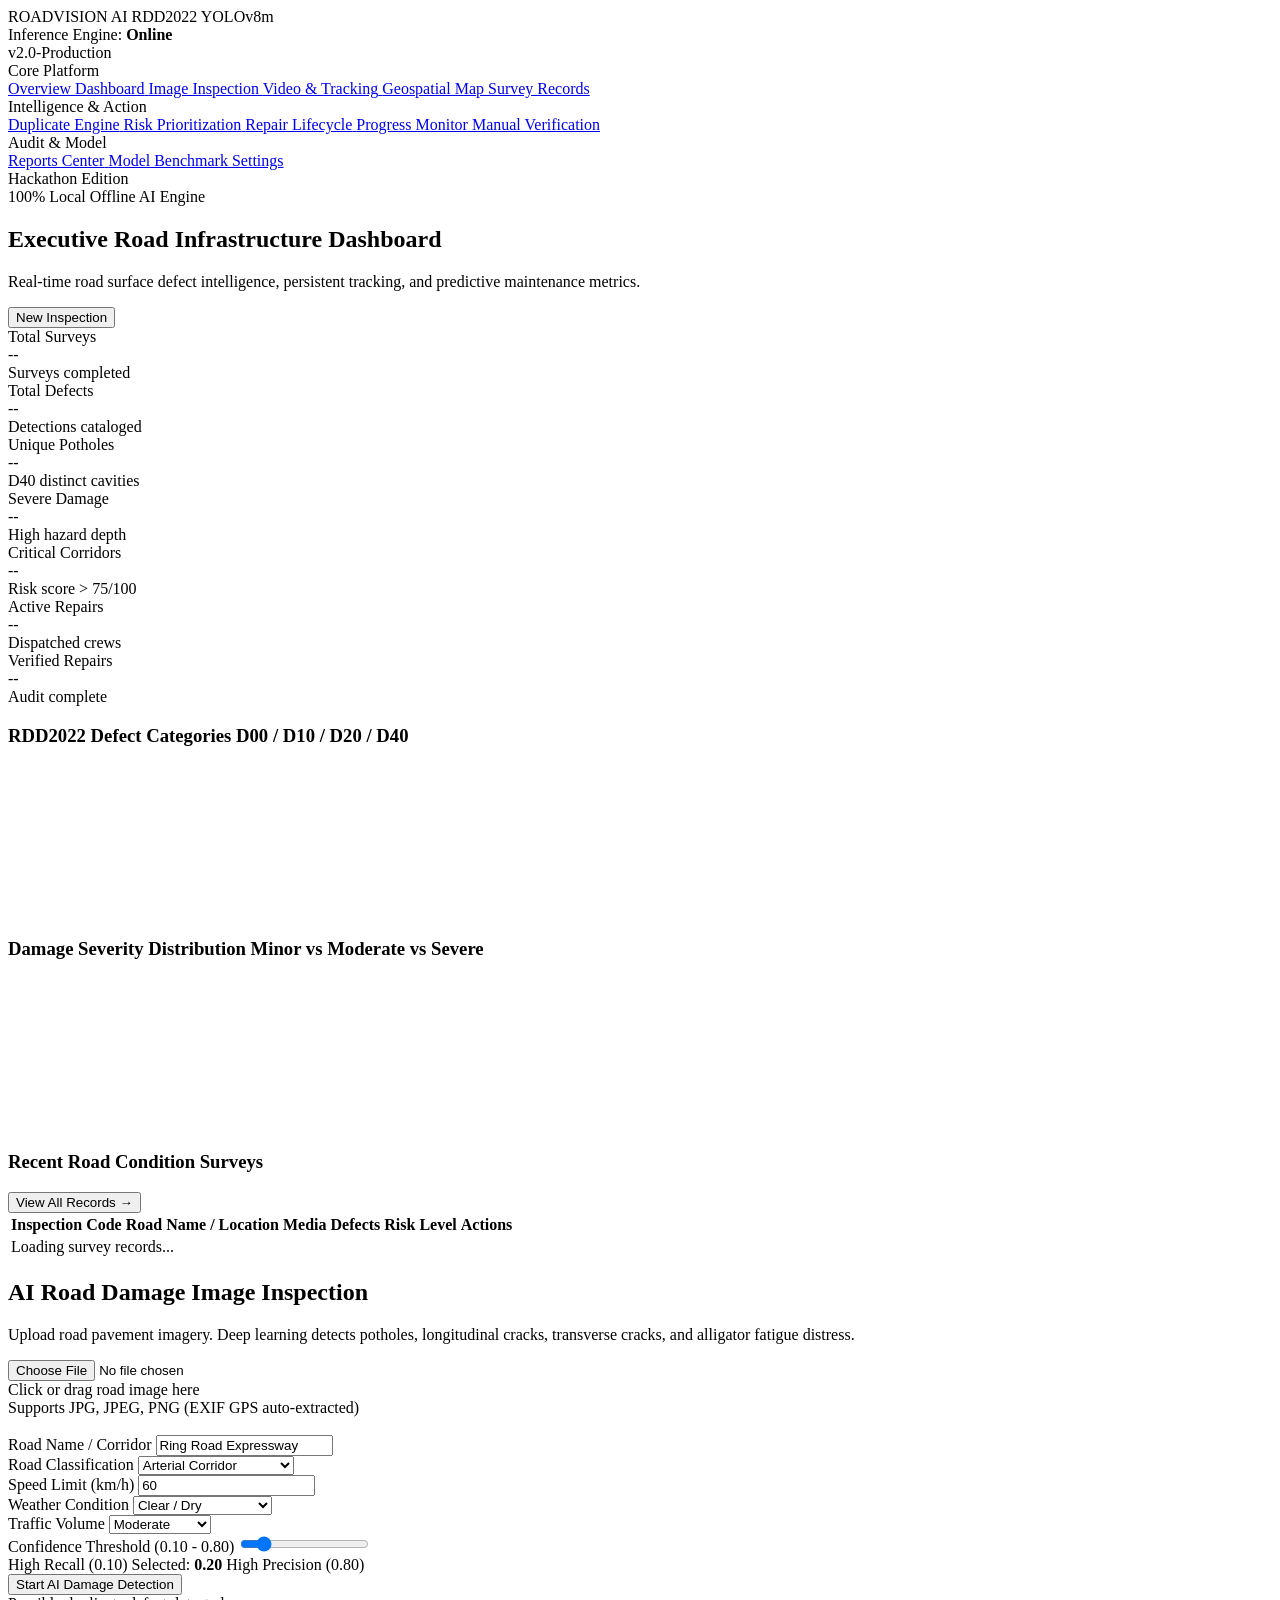
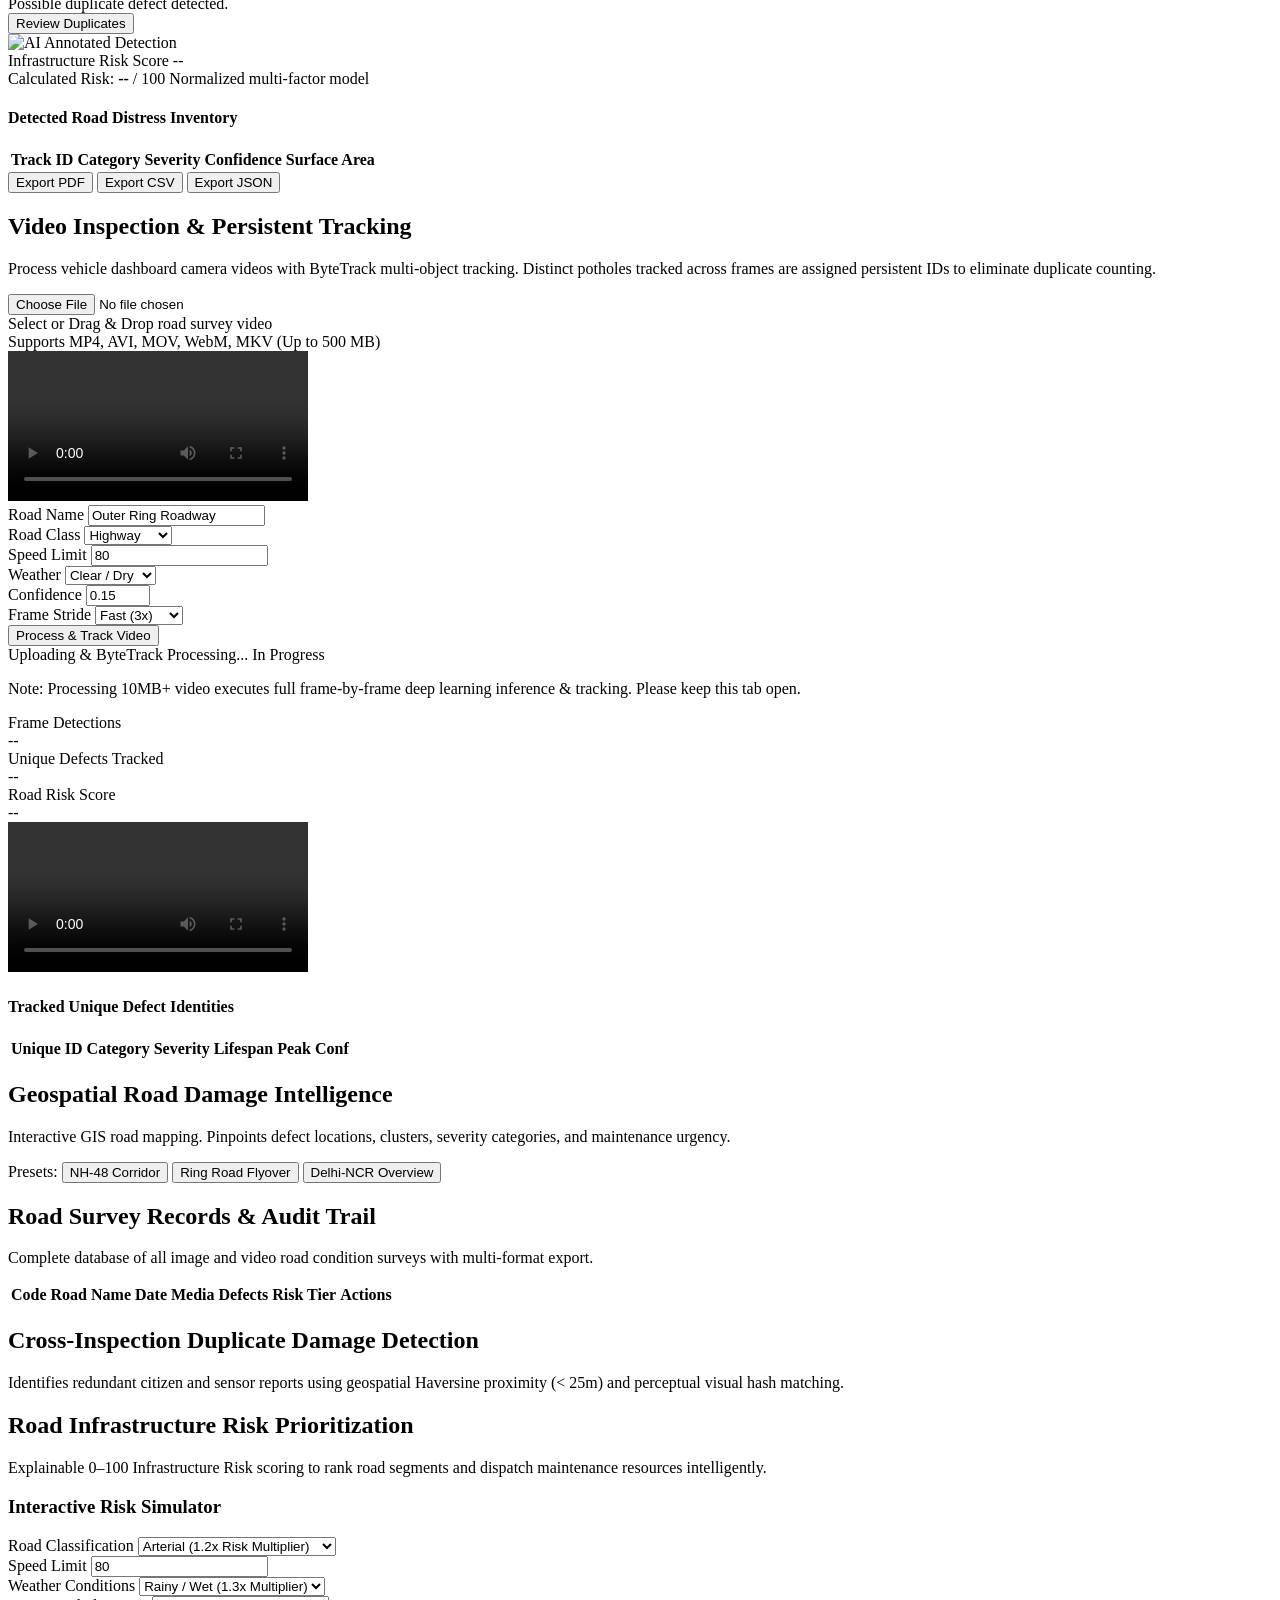
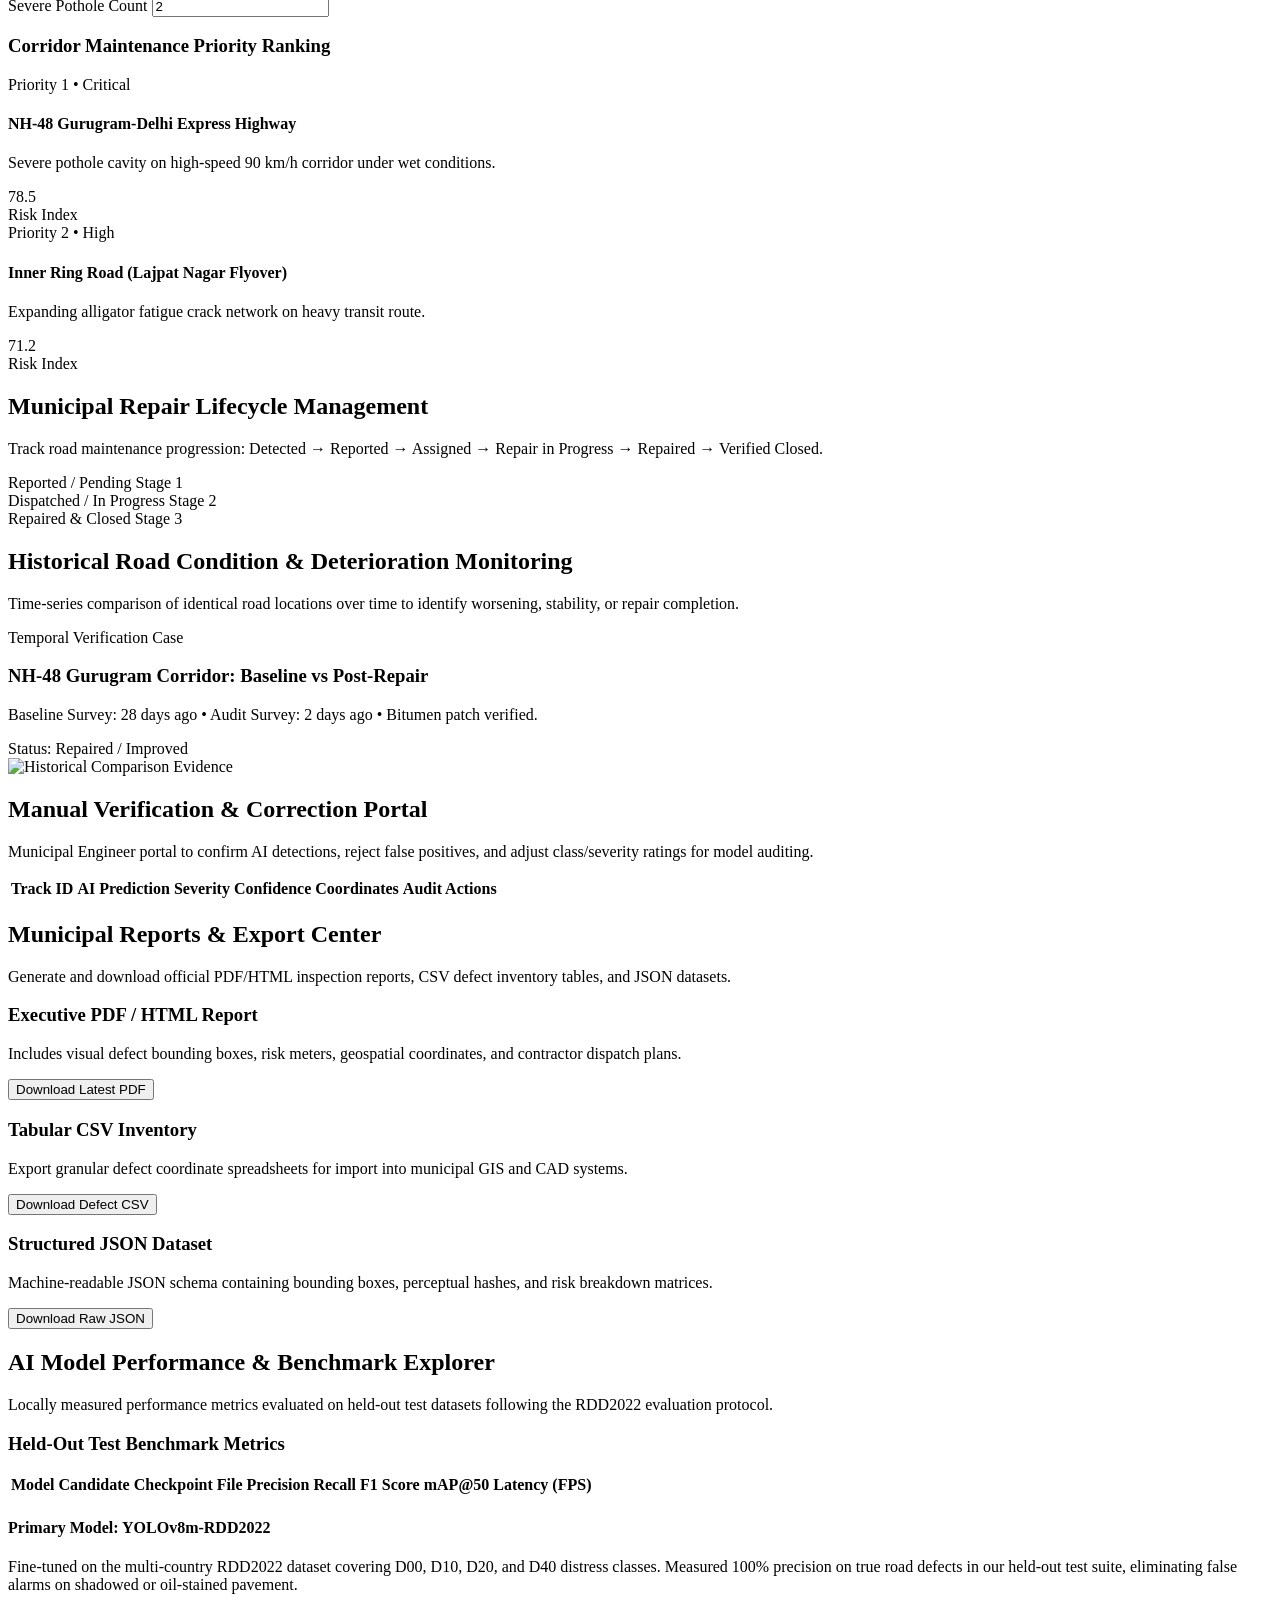
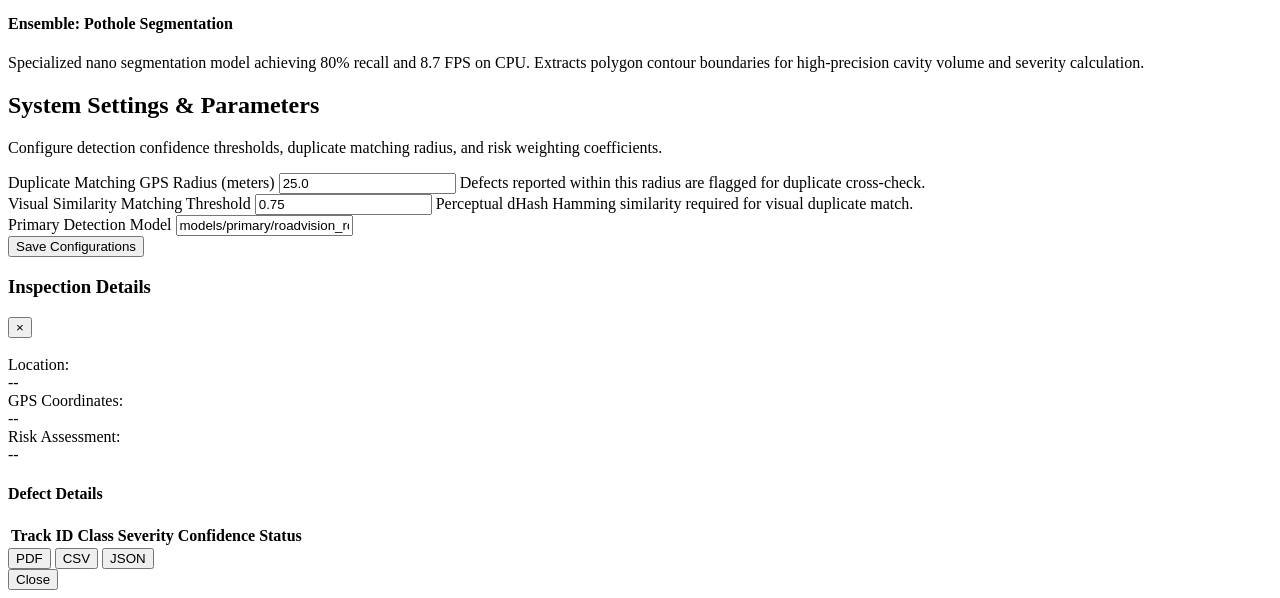
==== frontend/templates/index.html @ 11c2127c "Add ROADVISION AI application and ignore generated artifacts Co-authored-by: Copilot <223556219+Copi" ====
<!DOCTYPE html>
<html lang="en">
<head>
    <meta charset="UTF-8">
    <meta name="viewport" content="width=device-width, initial-scale=1.0">
    <title>ROADVISION AI - Intelligent Road Infrastructure Intelligence Platform</title>

    <!-- Tailwind CSS CDN -->
    <script src="https://cdn.tailwindcss.com"></script>
    <script>
        tailwind.config = {
            theme: {
                extend: {
                    colors: {
                        dark: '#0b0f17',
                        card: '#121826',
                        accent: '#3b82f6',
                    }
                }
            }
        }
    </script>

    <!-- Chart.js CDN -->
    <script src="https://cdn.jsdelivr.net/npm/chart.js"></script>

    <!-- Leaflet.js CSS & JS -->
    <link rel="stylesheet" href="https://unpkg.com/leaflet@1.9.4/dist/leaflet.css" />
    <script src="https://unpkg.com/leaflet@1.9.4/dist/leaflet.js"></script>

    <!-- Lucide Icons CDN -->
    <script src="https://unpkg.com/lucide@latest"></script>

    <!-- Custom Stylesheet -->
    <link rel="stylesheet" href="/static/css/style.css">
</head>
<body class="bg-dark text-slate-100 min-h-screen flex flex-col font-sans">

    <!-- Top Navigation Bar -->
    <header class="glass-nav h-16 flex items-center justify-between px-6 sticky top-0 z-50">
        <div class="flex items-center space-x-3">
            <div class="w-9 h-9 rounded-lg bg-gradient-to-tr from-blue-600 to-cyan-400 flex items-center justify-center shadow-lg shadow-blue-500/20">
                <i data-lucide="scan" class="w-5 h-5 text-white"></i>
            </div>
            <div>
                <span class="font-extrabold text-lg tracking-wider text-white">ROADVISION <span class="text-blue-500 font-black">AI</span></span>
                <span class="hidden md:inline-block ml-3 px-2 py-0.5 rounded text-[10px] font-bold tracking-widest uppercase bg-blue-500/10 text-blue-400 border border-blue-500/20">RDD2022 YOLOv8m</span>
            </div>
        </div>

        <div class="flex items-center space-x-4">
            <div class="hidden sm:flex items-center space-x-2 text-xs bg-slate-900/80 px-3 py-1.5 rounded-full border border-slate-800">
                <span class="w-2 h-2 rounded-full bg-emerald-400 animate-pulse"></span>
                <span class="text-slate-300 font-medium">Inference Engine: <strong class="text-emerald-400">Online</strong></span>
            </div>
            <div class="text-xs text-slate-400 border-l border-slate-800 pl-4 font-mono">
                v2.0-Production
            </div>
        </div>
    </header>

    <!-- Main Workspace Container -->
    <div class="flex flex-1 overflow-hidden">

        <!-- Sidebar Navigation -->
        <aside class="w-64 glass-sidebar flex flex-col justify-between py-4 select-none shrink-0 overflow-y-auto">
            <div class="space-y-6">
                <!-- Platform Navigation -->
                <div>
                    <div class="px-5 text-[11px] font-bold text-slate-400 uppercase tracking-wider mb-2">Core Platform</div>
                    <nav class="space-y-0.5 px-3">
                        <a href="#overview" data-tab="overview" class="nav-item flex items-center space-x-3 px-3 py-2.5 rounded-lg text-sm font-semibold transition bg-blue-600/20 text-blue-400 border-l-4 border-blue-500">
                            <i data-lucide="layout-dashboard" class="w-4 h-4"></i>
                            <span>Overview Dashboard</span>
                        </a>
                        <a href="#inspect-image" data-tab="inspect-image" class="nav-item flex items-center space-x-3 px-3 py-2.5 rounded-lg text-sm font-semibold text-slate-400 hover:text-slate-200 hover:bg-slate-800/40 transition">
                            <i data-lucide="camera" class="w-4 h-4"></i>
                            <span>Image Inspection</span>
                        </a>
                        <a href="#inspect-video" data-tab="inspect-video" class="nav-item flex items-center space-x-3 px-3 py-2.5 rounded-lg text-sm font-semibold text-slate-400 hover:text-slate-200 hover:bg-slate-800/40 transition">
                            <i data-lucide="video" class="w-4 h-4"></i>
                            <span>Video & Tracking</span>
                        </a>
                        <a href="#map" data-tab="map" class="nav-item flex items-center space-x-3 px-3 py-2.5 rounded-lg text-sm font-semibold text-slate-400 hover:text-slate-200 hover:bg-slate-800/40 transition">
                            <i data-lucide="map-pin" class="w-4 h-4"></i>
                            <span>Geospatial Map</span>
                        </a>
                        <a href="#history" data-tab="history" class="nav-item flex items-center space-x-3 px-3 py-2.5 rounded-lg text-sm font-semibold text-slate-400 hover:text-slate-200 hover:bg-slate-800/40 transition">
                            <i data-lucide="history" class="w-4 h-4"></i>
                            <span>Survey Records</span>
                        </a>
                    </nav>
                </div>

                <!-- Intelligence & Municipal Workflows -->
                <div>
                    <div class="px-5 text-[11px] font-bold text-slate-400 uppercase tracking-wider mb-2">Intelligence & Action</div>
                    <nav class="space-y-0.5 px-3">
                        <a href="#duplicates" data-tab="duplicates" class="nav-item flex items-center space-x-3 px-3 py-2.5 rounded-lg text-sm font-semibold text-slate-400 hover:text-slate-200 hover:bg-slate-800/40 transition">
                            <i data-lucide="copy" class="w-4 h-4"></i>
                            <span>Duplicate Engine</span>
                        </a>
                        <a href="#risk" data-tab="risk" class="nav-item flex items-center space-x-3 px-3 py-2.5 rounded-lg text-sm font-semibold text-slate-400 hover:text-slate-200 hover:bg-slate-800/40 transition">
                            <i data-lucide="alert-triangle" class="w-4 h-4"></i>
                            <span>Risk Prioritization</span>
                        </a>
                        <a href="#repairs" data-tab="repairs" class="nav-item flex items-center space-x-3 px-3 py-2.5 rounded-lg text-sm font-semibold text-slate-400 hover:text-slate-200 hover:bg-slate-800/40 transition">
                            <i data-lucide="wrench" class="w-4 h-4"></i>
                            <span>Repair Lifecycle</span>
                        </a>
                        <a href="#monitoring" data-tab="monitoring" class="nav-item flex items-center space-x-3 px-3 py-2.5 rounded-lg text-sm font-semibold text-slate-400 hover:text-slate-200 hover:bg-slate-800/40 transition">
                            <i data-lucide="trending-up" class="w-4 h-4"></i>
                            <span>Progress Monitor</span>
                        </a>
                        <a href="#verification" data-tab="verification" class="nav-item flex items-center space-x-3 px-3 py-2.5 rounded-lg text-sm font-semibold text-slate-400 hover:text-slate-200 hover:bg-slate-800/40 transition">
                            <i data-lucide="check-check" class="w-4 h-4"></i>
                            <span>Manual Verification</span>
                        </a>
                    </nav>
                </div>

                <!-- Analytics & System -->
                <div>
                    <div class="px-5 text-[11px] font-bold text-slate-400 uppercase tracking-wider mb-2">Audit & Model</div>
                    <nav class="space-y-0.5 px-3">
                        <a href="#reports" data-tab="reports" class="nav-item flex items-center space-x-3 px-3 py-2.5 rounded-lg text-sm font-semibold text-slate-400 hover:text-slate-200 hover:bg-slate-800/40 transition">
                            <i data-lucide="file-text" class="w-4 h-4"></i>
                            <span>Reports Center</span>
                        </a>
                        <a href="#benchmark" data-tab="benchmark" class="nav-item flex items-center space-x-3 px-3 py-2.5 rounded-lg text-sm font-semibold text-slate-400 hover:text-slate-200 hover:bg-slate-800/40 transition">
                            <i data-lucide="award" class="w-4 h-4"></i>
                            <span>Model Benchmark</span>
                        </a>
                        <a href="#settings" data-tab="settings" class="nav-item flex items-center space-x-3 px-3 py-2.5 rounded-lg text-sm font-semibold text-slate-400 hover:text-slate-200 hover:bg-slate-800/40 transition">
                            <i data-lucide="settings" class="w-4 h-4"></i>
                            <span>Settings</span>
                        </a>
                    </nav>
                </div>
            </div>

            <!-- Footer Badge -->
            <div class="px-5 pt-4 border-t border-slate-800/60 text-xs text-slate-400">
                <div class="font-semibold text-slate-300">Hackathon Edition</div>
                <div class="text-[11px] text-slate-400">100% Local Offline AI Engine</div>
            </div>
        </aside>

        <!-- Main Dynamic View Area -->
        <main class="flex-1 overflow-y-auto p-6 md:p-8 space-y-8">

            <!-- ============================================== -->
            <!-- TAB 1: OVERVIEW DASHBOARD -->
            <!-- ============================================== -->
            <section id="tab-overview" class="tab-content active space-y-6">
                <div class="flex flex-col md:flex-row md:items-center justify-between gap-4">
                    <div>
                        <h1 class="text-2xl md:text-3xl font-extrabold text-white tracking-tight">Executive Road Infrastructure Dashboard</h1>
                        <p class="text-sm text-slate-400 mt-1">Real-time road surface defect intelligence, persistent tracking, and predictive maintenance metrics.</p>
                    </div>
                    <div class="flex items-center space-x-3">
                        <button onclick="switchTab('inspect-image')" class="px-4 py-2 bg-blue-600 hover:bg-blue-500 text-white font-semibold text-sm rounded-lg shadow-lg shadow-blue-600/20 transition flex items-center space-x-2">
                            <i data-lucide="plus" class="w-4 h-4"></i>
                            <span>New Inspection</span>
                        </button>
                    </div>
                </div>

                <!-- KPI Metric Grid -->
                <div class="grid grid-cols-2 md:grid-cols-4 lg:grid-cols-7 gap-4">
                    <div class="glass-card p-4">
                        <div class="text-xs font-semibold text-slate-400 uppercase">Total Surveys</div>
                        <div id="kpi-total-inspections" class="text-2xl font-black text-white mt-1">--</div>
                        <div class="text-[11px] text-slate-500 mt-0.5">Surveys completed</div>
                    </div>
                    <div class="glass-card p-4">
                        <div class="text-xs font-semibold text-slate-400 uppercase">Total Defects</div>
                        <div id="kpi-total-defects" class="text-2xl font-black text-blue-400 mt-1">--</div>
                        <div class="text-[11px] text-slate-500 mt-0.5">Detections cataloged</div>
                    </div>
                    <div class="glass-card p-4">
                        <div class="text-xs font-semibold text-slate-400 uppercase">Unique Potholes</div>
                        <div id="kpi-unique-potholes" class="text-2xl font-black text-rose-400 mt-1">--</div>
                        <div class="text-[11px] text-slate-500 mt-0.5">D40 distinct cavities</div>
                    </div>
                    <div class="glass-card p-4">
                        <div class="text-xs font-semibold text-slate-400 uppercase">Severe Damage</div>
                        <div id="kpi-severe-damage" class="text-2xl font-black text-rose-500 mt-1">--</div>
                        <div class="text-[11px] text-slate-500 mt-0.5">High hazard depth</div>
                    </div>
                    <div class="glass-card p-4">
                        <div class="text-xs font-semibold text-slate-400 uppercase">Critical Corridors</div>
                        <div id="kpi-critical-locations" class="text-2xl font-black text-amber-400 mt-1">--</div>
                        <div class="text-[11px] text-slate-500 mt-0.5">Risk score &gt; 75/100</div>
                    </div>
                    <div class="glass-card p-4">
                        <div class="text-xs font-semibold text-slate-400 uppercase">Active Repairs</div>
                        <div id="kpi-repairs-active" class="text-2xl font-black text-cyan-400 mt-1">--</div>
                        <div class="text-[11px] text-slate-500 mt-0.5">Dispatched crews</div>
                    </div>
                    <div class="glass-card p-4">
                        <div class="text-xs font-semibold text-slate-400 uppercase">Verified Repairs</div>
                        <div id="kpi-repairs-verified" class="text-2xl font-black text-emerald-400 mt-1">--</div>
                        <div class="text-[11px] text-slate-500 mt-0.5">Audit complete</div>
                    </div>
                </div>

                <!-- Charts Section -->
                <div class="grid grid-cols-1 lg:grid-cols-3 gap-6">
                    <div class="glass-card p-5 lg:col-span-1">
                        <h3 class="text-sm font-bold text-slate-200 uppercase tracking-wider mb-4 flex items-center justify-between">
                            <span>RDD2022 Defect Categories</span>
                            <span class="text-xs font-normal text-slate-400 font-mono">D00 / D10 / D20 / D40</span>
                        </h3>
                        <div class="h-64 relative">
                            <canvas id="chart-categories"></canvas>
                        </div>
                    </div>

                    <div class="glass-card p-5 lg:col-span-2">
                        <h3 class="text-sm font-bold text-slate-200 uppercase tracking-wider mb-4 flex items-center justify-between">
                            <span>Damage Severity Distribution</span>
                            <span class="text-xs font-normal text-slate-400">Minor vs Moderate vs Severe</span>
                        </h3>
                        <div class="h-64 relative">
                            <canvas id="chart-severities"></canvas>
                        </div>
                    </div>
                </div>

                <!-- Recent Inspections Table -->
                <div class="glass-card p-5">
                    <div class="flex items-center justify-between mb-4">
                        <h3 class="text-sm font-bold text-slate-200 uppercase tracking-wider">Recent Road Condition Surveys</h3>
                        <button onclick="switchTab('history')" class="text-xs font-semibold text-blue-400 hover:text-blue-300">View All Records &rarr;</button>
                    </div>
                    <div class="overflow-x-auto">
                        <table class="w-full text-left border-collapse">
                            <thead>
                                <tr class="text-[11px] font-bold text-slate-400 uppercase border-b border-slate-800">
                                    <th class="py-2.5 px-4">Inspection Code</th>
                                    <th class="py-2.5 px-4">Road Name / Location</th>
                                    <th class="py-2.5 px-4">Media</th>
                                    <th class="py-2.5 px-4">Defects</th>
                                    <th class="py-2.5 px-4">Risk Level</th>
                                    <th class="py-2.5 px-4 text-right">Actions</th>
                                </tr>
                            </thead>
                            <tbody id="recent-surveys-body">
                                <tr><td colspan="6" class="text-center py-6 text-slate-500">Loading survey records...</td></tr>
                            </tbody>
                        </table>
                    </div>
                </div>
            </section>

            <!-- ============================================== -->
            <!-- TAB 2: IMAGE INSPECTION -->
            <!-- ============================================== -->
            <section id="tab-inspect-image" class="tab-content space-y-6">
                <div>
                    <h1 class="text-2xl font-extrabold text-white">AI Road Damage Image Inspection</h1>
                    <p class="text-sm text-slate-400 mt-1">Upload road pavement imagery. Deep learning detects potholes, longitudinal cracks, transverse cracks, and alligator fatigue distress.</p>
                </div>

                <div class="grid grid-cols-1 lg:grid-cols-3 gap-6">
                    <!-- Left: Upload & Config Controls -->
                    <div class="glass-card p-5 space-y-4">
                        <!-- Dropzone -->
                        <div id="image-dropzone" class="border-2 border-dashed border-slate-700 hover:border-blue-500 rounded-xl p-6 text-center cursor-pointer transition bg-slate-900/40 relative overflow-hidden group">
                            <input type="file" id="image-file-input" accept="image/jpeg,image/png,image/jpg" class="hidden">
                            <div id="dropzone-placeholder" class="space-y-2">
                                <i data-lucide="upload-cloud" class="w-10 h-10 text-slate-400 mx-auto group-hover:text-blue-400 transition"></i>
                                <div class="text-sm font-semibold text-slate-200">Click or drag road image here</div>
                                <div class="text-xs text-slate-500">Supports JPG, JPEG, PNG (EXIF GPS auto-extracted)</div>
                            </div>
                            <img id="image-preview" class="hidden w-full h-48 object-cover rounded-lg mx-auto" />
                        </div>

                        <!-- Metadata Fields -->
                        <div class="space-y-3 text-xs">
                            <div>
                                <label class="block text-slate-400 font-semibold mb-1">Road Name / Corridor</label>
                                <input type="text" id="img-road-name" value="Ring Road Expressway" class="w-full bg-slate-900 border border-slate-700 rounded px-3 py-2 text-slate-100 focus:outline-none focus:border-blue-500" />
                            </div>

                            <div class="grid grid-cols-2 gap-3">
                                <div>
                                    <label class="block text-slate-400 font-semibold mb-1">Road Classification</label>
                                    <select id="img-road-type" class="w-full bg-slate-900 border border-slate-700 rounded px-3 py-2 text-slate-100 focus:outline-none focus:border-blue-500">
                                        <option value="Highway">Highway (Fast Transit)</option>
                                        <option value="Arterial" selected>Arterial Corridor</option>
                                        <option value="Local">Local City Street</option>
                                        <option value="Residential">Residential Lane</option>
                                    </select>
                                </div>
                                <div>
                                    <label class="block text-slate-400 font-semibold mb-1">Speed Limit (km/h)</label>
                                    <input type="number" id="img-speed-limit" value="60" class="w-full bg-slate-900 border border-slate-700 rounded px-3 py-2 text-slate-100 focus:outline-none focus:border-blue-500" />
                                </div>
                            </div>

                            <div class="grid grid-cols-2 gap-3">
                                <div>
                                    <label class="block text-slate-400 font-semibold mb-1">Weather Condition</label>
                                    <select id="img-weather" class="w-full bg-slate-900 border border-slate-700 rounded px-3 py-2 text-slate-100 focus:outline-none focus:border-blue-500">
                                        <option value="Clear/Dry" selected>Clear / Dry</option>
                                        <option value="Rainy/Wet">Rainy / Wet Asphalt</option>
                                        <option value="Fog/Night">Low Light / Fog</option>
                                    </select>
                                </div>
                                <div>
                                    <label class="block text-slate-400 font-semibold mb-1">Traffic Volume</label>
                                    <select id="img-traffic" class="w-full bg-slate-900 border border-slate-700 rounded px-3 py-2 text-slate-100 focus:outline-none focus:border-blue-500">
                                        <option value="High">Heavy / Peak</option>
                                        <option value="Moderate" selected>Moderate</option>
                                        <option value="Low">Low / Sparse</option>
                                    </select>
                                </div>
                            </div>

                            <div>
                                <label class="block text-slate-400 font-semibold mb-1">Confidence Threshold (0.10 - 0.80)</label>
                                <input type="range" id="img-conf-thresh" min="0.10" max="0.80" step="0.05" value="0.20" class="w-full accent-blue-500" oninput="document.getElementById('conf-val').textContent = this.value" />
                                <div class="flex justify-between text-[11px] text-slate-500">
                                    <span>High Recall (0.10)</span>
                                    <span>Selected: <strong id="conf-val" class="text-blue-400">0.20</strong></span>
                                    <span>High Precision (0.80)</span>
                                </div>
                            </div>
                        </div>

                        <button id="btn-run-image-inspect" onclick="runImageInspection()" class="w-full py-3 bg-gradient-to-r from-blue-600 to-cyan-500 hover:from-blue-500 hover:to-cyan-400 text-white font-bold text-sm rounded-lg shadow-lg shadow-blue-600/30 transition flex items-center justify-center space-x-2">
                            <i data-lucide="zap" class="w-4 h-4"></i>
                            <span>Start AI Damage Detection</span>
                        </button>
                    </div>

                    <!-- Right: Results Panel -->
                    <div id="img-results-panel" class="glass-card p-5 lg:col-span-2 space-y-5 hidden">
                        <!-- Duplicate Alert Banner -->
                        <div id="img-duplicate-alert" class="hidden p-3 rounded-lg bg-amber-500/15 border border-amber-500/30 flex items-center justify-between text-xs text-amber-300">
                            <div class="flex items-center space-x-2">
                                <i data-lucide="alert-circle" class="w-4 h-4 shrink-0 text-amber-400"></i>
                                <span id="img-dup-text">Possible duplicate defect detected.</span>
                            </div>
                            <button onclick="switchTab('duplicates')" class="font-bold underline hover:text-white">Review Duplicates</button>
                        </div>

                        <!-- Annotated Output -->
                        <div class="relative bg-slate-950 rounded-xl overflow-hidden border border-slate-800">
                            <img id="img-annotated-result" class="w-full max-h-[420px] object-contain mx-auto" alt="AI Annotated Detection" />
                        </div>

                        <!-- Infrastructure Risk Meter -->
                        <div class="bg-slate-900/60 p-4 rounded-xl border border-slate-800/80 space-y-2">
                            <div class="flex items-center justify-between">
                                <span class="text-xs font-bold text-slate-300 uppercase">Infrastructure Risk Score</span>
                                <span class="text-xs font-black px-2 py-0.5 rounded bg-slate-800 text-slate-100" id="img-risk-level">--</span>
                            </div>
                            <div class="risk-meter w-full">
                                <div id="img-risk-bar" class="h-full bg-blue-500 w-0 transition-all duration-700"></div>
                            </div>
                            <div class="flex justify-between items-center text-xs text-slate-400">
                                <span>Calculated Risk: <strong id="img-risk-score" class="text-white text-base">--</strong> / 100</span>
                                <span>Normalized multi-factor model</span>
                            </div>
                        </div>

                        <!-- Defect Inventory Table -->
                        <div>
                            <h4 class="text-xs font-bold text-slate-300 uppercase tracking-wider mb-2">Detected Road Distress Inventory</h4>
                            <div class="overflow-x-auto">
                                <table class="w-full text-left border-collapse">
                                    <thead>
                                        <tr class="text-[11px] font-bold text-slate-400 uppercase border-b border-slate-800">
                                            <th class="py-2 px-3">Track ID</th>
                                            <th class="py-2 px-3">Category</th>
                                            <th class="py-2 px-3">Severity</th>
                                            <th class="py-2 px-3">Confidence</th>
                                            <th class="py-2 px-3">Surface Area</th>
                                        </tr>
                                    </thead>
                                    <tbody id="img-defects-table-body">
                                        <!-- Dynamic rows -->
                                    </tbody>
                                </table>
                            </div>
                        </div>

                        <!-- Export Bar -->
                        <div class="flex justify-end space-x-3 pt-3 border-t border-slate-800">
                            <button onclick="downloadReport(activeInspectionId, 'pdf')" class="px-3 py-1.5 bg-slate-800 hover:bg-slate-700 text-xs font-semibold text-slate-200 rounded border border-slate-700 flex items-center space-x-1.5">
                                <i data-lucide="file-text" class="w-3.5 h-3.5 text-rose-400"></i>
                                <span>Export PDF</span>
                            </button>
                            <button onclick="downloadReport(activeInspectionId, 'csv')" class="px-3 py-1.5 bg-slate-800 hover:bg-slate-700 text-xs font-semibold text-slate-200 rounded border border-slate-700 flex items-center space-x-1.5">
                                <i data-lucide="table" class="w-3.5 h-3.5 text-emerald-400"></i>
                                <span>Export CSV</span>
                            </button>
                            <button onclick="downloadReport(activeInspectionId, 'json')" class="px-3 py-1.5 bg-slate-800 hover:bg-slate-700 text-xs font-semibold text-slate-200 rounded border border-slate-700 flex items-center space-x-1.5">
                                <i data-lucide="code" class="w-3.5 h-3.5 text-cyan-400"></i>
                                <span>Export JSON</span>
                            </button>
                        </div>
                    </div>
                </div>
            </section>

            <!-- ============================================== -->
            <!-- TAB 3: VIDEO INSPECTION & TRACKING -->
            <!-- ============================================== -->
            <section id="tab-inspect-video" class="tab-content space-y-6">
                <div>
                    <h1 class="text-2xl font-extrabold text-white">Video Inspection & Persistent Tracking</h1>
                    <p class="text-sm text-slate-400 mt-1">Process vehicle dashboard camera videos with ByteTrack multi-object tracking. Distinct potholes tracked across frames are assigned persistent IDs to eliminate duplicate counting.</p>
                </div>

                <div class="grid grid-cols-1 lg:grid-cols-3 gap-6">
                    <div class="glass-card p-5 space-y-4">
                        <div id="video-dropzone" class="border-2 border-dashed border-slate-700 hover:border-cyan-500 rounded-xl p-6 text-center cursor-pointer transition bg-slate-900/40">
                            <input type="file" id="video-file-input" accept="video/*,.mp4,.avi,.mov,.webm,.mkv,.m4v,.MP4,.AVI,.MOV" class="hidden">
                            <div id="video-dropzone-prompt">
                                <i data-lucide="video" class="w-10 h-10 text-slate-400 mx-auto mb-2 text-cyan-400"></i>
                                <div class="text-sm font-semibold text-slate-200">Select or Drag & Drop road survey video</div>
                                <div class="text-xs text-slate-500">Supports MP4, AVI, MOV, WebM, MKV (Up to 500 MB)</div>
                            </div>
                            <div id="video-selected-info" class="hidden mt-2 p-3 bg-cyan-950/40 border border-cyan-800/60 rounded-lg text-left">
                                <div class="flex items-center space-x-2">
                                    <i data-lucide="check-circle" class="w-4 h-4 text-emerald-400 flex-shrink-0"></i>
                                    <span id="video-selected-name" class="text-xs font-mono text-cyan-300 font-bold truncate"></span>
                                </div>
                                <div id="video-selected-meta" class="text-[11px] text-slate-400 mt-1"></div>
                            </div>
                            <video id="video-input-preview" controls class="w-full max-h-44 rounded-lg mt-3 hidden bg-black border border-slate-800 shadow"></video>
                        </div>

                        <div class="space-y-3 text-xs">
                            <div>
                                <label class="block text-slate-400 font-semibold mb-1">Road Name</label>
                                <input type="text" id="vid-road-name" value="Outer Ring Roadway" class="w-full bg-slate-900 border border-slate-700 rounded px-3 py-2 text-slate-100 focus:outline-none" />
                            </div>
                            <div class="grid grid-cols-2 gap-3">
                                <div>
                                    <label class="block text-slate-400 font-semibold mb-1">Road Class</label>
                                    <select id="vid-road-type" class="w-full bg-slate-900 border border-slate-700 rounded px-3 py-2 text-slate-100">
                                        <option value="Highway">Highway</option>
                                        <option value="Arterial">Arterial</option>
                                        <option value="Local">Local</option>
                                        <option value="Residential">Residential</option>
                                    </select>
                                </div>
                                <div>
                                    <label class="block text-slate-400 font-semibold mb-1">Speed Limit</label>
                                    <input type="number" id="vid-speed-limit" value="80" class="w-full bg-slate-900 border border-slate-700 rounded px-3 py-2 text-slate-100" />
                                </div>
                            </div>
                            <div class="grid grid-cols-3 gap-2">
                                <div>
                                    <label class="block text-slate-400 font-semibold mb-1">Weather</label>
                                    <select id="vid-weather" class="w-full bg-slate-900 border border-slate-700 rounded px-2 py-2 text-slate-100">
                                        <option value="Clear/Dry">Clear / Dry</option>
                                        <option value="Rainy/Wet">Rainy / Wet</option>
                                    </select>
                                </div>
                                <div>
                                    <label class="block text-slate-400 font-semibold mb-1">Confidence</label>
                                    <input type="number" id="vid-conf-thresh" value="0.15" step="0.05" min="0.05" max="0.95" class="w-full bg-slate-900 border border-slate-700 rounded px-2 py-2 text-slate-100" />
                                </div>
                                <div>
                                    <label class="block text-slate-400 font-semibold mb-1">Frame Stride</label>
                                    <select id="vid-stride" class="w-full bg-slate-900 border border-slate-700 rounded px-2 py-2 text-slate-100">
                                        <option value="3" selected>Fast (3x)</option>
                                        <option value="2">Dense (2x)</option>
                                        <option value="1">All (1x)</option>
                                        <option value="5">Ultra (5x)</option>
                                    </select>
                                </div>
                            </div>
                        </div>

                        <button id="btn-run-video-inspect" onclick="runVideoInspection()" class="w-full py-3 bg-gradient-to-r from-cyan-600 to-blue-600 hover:from-cyan-500 hover:to-blue-500 text-white font-bold text-sm rounded-lg shadow-lg shadow-cyan-600/30 transition flex items-center justify-center space-x-2">
                            <i data-lucide="play" class="w-4 h-4"></i>
                            <span id="btn-run-video-text">Process & Track Video</span>
                        </button>

                        <div id="video-progress-container" class="hidden space-y-2 pt-2">
                            <div class="flex justify-between text-xs text-slate-400 font-mono">
                                <span id="video-progress-text">Uploading & ByteTrack Processing...</span>
                                <span class="animate-pulse text-cyan-400 font-bold" id="video-progress-sub">In Progress</span>
                            </div>
                            <div class="w-full bg-slate-800 rounded-full h-2 overflow-hidden">
                                <div class="bg-cyan-500 h-full w-2/3 animate-pulse"></div>
                            </div>
                            <p class="text-[11px] text-slate-500">Note: Processing 10MB+ video executes full frame-by-frame deep learning inference & tracking. Please keep this tab open.</p>
                        </div>
                    </div>

                    <div id="video-results-panel" class="glass-card p-5 lg:col-span-2 space-y-5 hidden">
                        <div class="grid grid-cols-3 gap-3 text-center">
                            <div class="bg-slate-900/60 p-3 rounded-lg border border-slate-800">
                                <div class="text-xs text-slate-400">Frame Detections</div>
                                <div id="vid-total-detections" class="text-xl font-black text-white">--</div>
                            </div>
                            <div class="bg-slate-900/60 p-3 rounded-lg border border-slate-800">
                                <div class="text-xs text-slate-400">Unique Defects Tracked</div>
                                <div id="vid-unique-defects" class="text-xl font-black text-cyan-400">--</div>
                            </div>
                            <div class="bg-slate-900/60 p-3 rounded-lg border border-slate-800">
                                <div class="text-xs text-slate-400">Road Risk Score</div>
                                <div id="vid-risk-score" class="text-xl font-black text-amber-400">--</div>
                            </div>
                        </div>

                        <div class="bg-black rounded-xl overflow-hidden border border-slate-800 aspect-video">
                            <video id="video-player" controls class="w-full h-full object-contain"></video>
                        </div>

                        <div>
                            <h4 class="text-xs font-bold text-slate-300 uppercase tracking-wider mb-2">Tracked Unique Defect Identities</h4>
                            <div class="overflow-x-auto max-h-48 overflow-y-auto">
                                <table class="w-full text-left border-collapse">
                                    <thead>
                                        <tr class="text-[11px] font-bold text-slate-400 uppercase border-b border-slate-800 sticky top-0 bg-slate-900">
                                            <th class="py-2 px-3">Unique ID</th>
                                            <th class="py-2 px-3">Category</th>
                                            <th class="py-2 px-3">Severity</th>
                                            <th class="py-2 px-3">Lifespan</th>
                                            <th class="py-2 px-3">Peak Conf</th>
                                        </tr>
                                    </thead>
                                    <tbody id="video-tracks-table-body">
                                        <!-- Dynamic rows -->
                                    </tbody>
                                </table>
                            </div>
                        </div>
                    </div>
                </div>
            </section>

            <!-- ============================================== -->
            <!-- TAB 4: GEOSPATIAL MAP -->
            <!-- ============================================== -->
            <section id="tab-map" class="tab-content space-y-4">
                <div class="flex flex-col md:flex-row md:items-center justify-between gap-4">
                    <div>
                        <h1 class="text-2xl font-extrabold text-white">Geospatial Road Damage Intelligence</h1>
                        <p class="text-sm text-slate-400 mt-1">Interactive GIS road mapping. Pinpoints defect locations, clusters, severity categories, and maintenance urgency.</p>
                    </div>
                    <!-- Preset Fly-To Corridors -->
                    <div class="flex items-center space-x-2 text-xs">
                        <span class="text-slate-400 font-semibold">Presets:</span>
                        <button onclick="flyToCorridor(28.4595, 77.0266, 14)" class="px-2.5 py-1 bg-slate-800 hover:bg-slate-700 text-blue-400 rounded border border-slate-700 font-semibold">
                            NH-48 Corridor
                        </button>
                        <button onclick="flyToCorridor(28.5672, 77.2435, 14)" class="px-2.5 py-1 bg-slate-800 hover:bg-slate-700 text-amber-400 rounded border border-slate-700 font-semibold">
                            Ring Road Flyover
                        </button>
                        <button onclick="flyToCorridor(28.5355, 77.1500, 11)" class="px-2.5 py-1 bg-slate-800 hover:bg-slate-700 text-slate-300 rounded border border-slate-700 font-semibold">
                            Delhi-NCR Overview
                        </button>
                    </div>
                </div>

                <div class="glass-card p-2 rounded-2xl overflow-hidden border border-slate-800">
                    <div id="damage-map-container" class="w-full h-[620px] rounded-xl z-10"></div>
                </div>
            </section>

            <!-- ============================================== -->
            <!-- TAB 5: DETECTION HISTORY -->
            <!-- ============================================== -->
            <section id="tab-history" class="tab-content space-y-6">
                <div>
                    <h1 class="text-2xl font-extrabold text-white">Road Survey Records & Audit Trail</h1>
                    <p class="text-sm text-slate-400 mt-1">Complete database of all image and video road condition surveys with multi-format export.</p>
                </div>

                <div class="glass-card p-5">
                    <div class="overflow-x-auto">
                        <table class="w-full text-left border-collapse">
                            <thead>
                                <tr class="text-[11px] font-bold text-slate-400 uppercase border-b border-slate-800">
                                    <th class="py-3 px-4">Code</th>
                                    <th class="py-3 px-4">Road Name</th>
                                    <th class="py-3 px-4">Date</th>
                                    <th class="py-3 px-4">Media</th>
                                    <th class="py-3 px-4">Defects</th>
                                    <th class="py-3 px-4">Risk Tier</th>
                                    <th class="py-3 px-4 text-right">Actions</th>
                                </tr>
                            </thead>
                            <tbody id="history-table-body">
                                <!-- Dynamic rows -->
                            </tbody>
                        </table>
                    </div>
                </div>
            </section>

            <!-- ============================================== -->
            <!-- TAB 6: DUPLICATE DETECTION -->
            <!-- ============================================== -->
            <section id="tab-duplicates" class="tab-content space-y-6">
                <div>
                    <h1 class="text-2xl font-extrabold text-white">Cross-Inspection Duplicate Damage Detection</h1>
                    <p class="text-sm text-slate-400 mt-1">Identifies redundant citizen and sensor reports using geospatial Haversine proximity (&lt; 25m) and perceptual visual hash matching.</p>
                </div>

                <div id="duplicates-container" class="space-y-4">
                    <!-- Dynamic duplicate cards -->
                </div>
            </section>

            <!-- ============================================== -->
            <!-- TAB 7: RISK PRIORITIZATION -->
            <!-- ============================================== -->
            <section id="tab-risk" class="tab-content space-y-6">
                <div>
                    <h1 class="text-2xl font-extrabold text-white">Road Infrastructure Risk Prioritization</h1>
                    <p class="text-sm text-slate-400 mt-1">Explainable 0–100 Infrastructure Risk scoring to rank road segments and dispatch maintenance resources intelligently.</p>
                </div>

                <div class="grid grid-cols-1 lg:grid-cols-3 gap-6">
                    <div class="glass-card p-5 space-y-4">
                        <h3 class="text-sm font-bold text-slate-200 uppercase">Interactive Risk Simulator</h3>
                        <div class="space-y-3 text-xs">
                            <div>
                                <label class="block text-slate-400 mb-1">Road Classification</label>
                                <select id="sim-road-type" class="w-full bg-slate-900 border border-slate-700 rounded px-3 py-2 text-slate-100">
                                    <option value="Highway">Highway (1.4x Risk Multiplier)</option>
                                    <option value="Arterial" selected>Arterial (1.2x Risk Multiplier)</option>
                                    <option value="Local">Local City Road (1.0x)</option>
                                </select>
                            </div>
                            <div>
                                <label class="block text-slate-400 mb-1">Speed Limit</label>
                                <input type="number" id="sim-speed" value="80" class="w-full bg-slate-900 border border-slate-700 rounded px-3 py-2 text-slate-100" />
                            </div>
                            <div>
                                <label class="block text-slate-400 mb-1">Weather Conditions</label>
                                <select id="sim-weather" class="w-full bg-slate-900 border border-slate-700 rounded px-3 py-2 text-slate-100">
                                    <option value="Rainy/Wet" selected>Rainy / Wet (1.3x Multiplier)</option>
                                    <option value="Clear/Dry">Clear / Dry (1.0x)</option>
                                </select>
                            </div>
                            <div>
                                <label class="block text-slate-400 mb-1">Severe Pothole Count</label>
                                <input type="number" id="sim-potholes" value="2" class="w-full bg-slate-900 border border-slate-700 rounded px-3 py-2 text-slate-100" />
                            </div>
                        </div>
                    </div>

                    <div class="glass-card p-5 lg:col-span-2 space-y-4">
                        <h3 class="text-sm font-bold text-slate-200 uppercase">Corridor Maintenance Priority Ranking</h3>
                        <div class="space-y-3">
                            <div class="bg-rose-500/10 border-l-4 border-rose-500 p-4 rounded-r-lg flex justify-between items-center">
                                <div>
                                    <span class="text-xs font-bold text-rose-400 uppercase">Priority 1 &bull; Critical</span>
                                    <h4 class="text-base font-bold text-white mt-0.5">NH-48 Gurugram-Delhi Express Highway</h4>
                                    <p class="text-xs text-slate-400">Severe pothole cavity on high-speed 90 km/h corridor under wet conditions.</p>
                                </div>
                                <div class="text-right">
                                    <div class="text-2xl font-black text-rose-400">78.5</div>
                                    <span class="text-[10px] text-slate-400 uppercase font-mono">Risk Index</span>
                                </div>
                            </div>

                            <div class="bg-orange-500/10 border-l-4 border-orange-500 p-4 rounded-r-lg flex justify-between items-center">
                                <div>
                                    <span class="text-xs font-bold text-orange-400 uppercase">Priority 2 &bull; High</span>
                                    <h4 class="text-base font-bold text-white mt-0.5">Inner Ring Road (Lajpat Nagar Flyover)</h4>
                                    <p class="text-xs text-slate-400">Expanding alligator fatigue crack network on heavy transit route.</p>
                                </div>
                                <div class="text-right">
                                    <div class="text-2xl font-black text-orange-400">71.2</div>
                                    <span class="text-[10px] text-slate-400 uppercase font-mono">Risk Index</span>
                                </div>
                            </div>
                        </div>
                    </div>
                </div>
            </section>

            <!-- ============================================== -->
            <!-- TAB 8: REPAIR LIFECYCLE MANAGEMENT -->
            <!-- ============================================== -->
            <section id="tab-repairs" class="tab-content space-y-6">
                <div>
                    <h1 class="text-2xl font-extrabold text-white">Municipal Repair Lifecycle Management</h1>
                    <p class="text-sm text-slate-400 mt-1">Track road maintenance progression: Detected &rarr; Reported &rarr; Assigned &rarr; Repair in Progress &rarr; Repaired &rarr; Verified Closed.</p>
                </div>

                <div class="grid grid-cols-1 md:grid-cols-3 gap-6">
                    <div>
                        <div class="flex items-center justify-between pb-2 mb-3 border-b border-slate-800">
                            <span class="text-xs font-bold text-slate-300 uppercase">Reported / Pending</span>
                            <span class="px-2 py-0.5 rounded text-xs bg-slate-800 font-bold text-slate-400">Stage 1</span>
                        </div>
                        <div id="repair-col-reported" class="space-y-3"></div>
                    </div>

                    <div>
                        <div class="flex items-center justify-between pb-2 mb-3 border-b border-slate-800">
                            <span class="text-xs font-bold text-cyan-400 uppercase">Dispatched / In Progress</span>
                            <span class="px-2 py-0.5 rounded text-xs bg-cyan-900/40 font-bold text-cyan-400">Stage 2</span>
                        </div>
                        <div id="repair-col-progress" class="space-y-3"></div>
                    </div>

                    <div>
                        <div class="flex items-center justify-between pb-2 mb-3 border-b border-slate-800">
                            <span class="text-xs font-bold text-emerald-400 uppercase">Repaired & Closed</span>
                            <span class="px-2 py-0.5 rounded text-xs bg-emerald-900/40 font-bold text-emerald-400">Stage 3</span>
                        </div>
                        <div id="repair-col-repaired" class="space-y-3"></div>
                    </div>
                </div>
            </section>

            <!-- ============================================== -->
            <!-- TAB 9: PROGRESS MONITORING -->
            <!-- ============================================== -->
            <section id="tab-monitoring" class="tab-content space-y-6">
                <div>
                    <h1 class="text-2xl font-extrabold text-white">Historical Road Condition & Deterioration Monitoring</h1>
                    <p class="text-sm text-slate-400 mt-1">Time-series comparison of identical road locations over time to identify worsening, stability, or repair completion.</p>
                </div>

                <div class="glass-card p-6 space-y-6">
                    <div class="flex flex-col md:flex-row items-center justify-between gap-4 pb-4 border-b border-slate-800">
                        <div>
                            <span class="px-2.5 py-1 rounded text-xs font-bold uppercase bg-emerald-500/20 text-emerald-400">Temporal Verification Case</span>
                            <h3 class="text-lg font-bold text-white mt-1">NH-48 Gurugram Corridor: Baseline vs Post-Repair</h3>
                            <p class="text-xs text-slate-400">Baseline Survey: 28 days ago &bull; Audit Survey: 2 days ago &bull; Bitumen patch verified.</p>
                        </div>
                        <span class="px-3 py-1.5 rounded-lg bg-emerald-500/20 text-emerald-400 font-bold text-sm">
                            Status: Repaired / Improved
                        </span>
                    </div>

                    <div class="rounded-xl overflow-hidden border border-slate-800">
                        <img src="/media/outputs/comparison_insp1_insp3.jpg" class="w-full h-auto object-contain" alt="Historical Comparison Evidence" />
                    </div>
                </div>
            </section>

            <!-- ============================================== -->
            <!-- TAB 10: MANUAL VERIFICATION -->
            <!-- ============================================== -->
            <section id="tab-verification" class="tab-content space-y-6">
                <div>
                    <h1 class="text-2xl font-extrabold text-white">Manual Verification & Correction Portal</h1>
                    <p class="text-sm text-slate-400 mt-1">Municipal Engineer portal to confirm AI detections, reject false positives, and adjust class/severity ratings for model auditing.</p>
                </div>

                <div class="glass-card p-5">
                    <div class="overflow-x-auto">
                        <table class="w-full text-left border-collapse">
                            <thead>
                                <tr class="text-[11px] font-bold text-slate-400 uppercase border-b border-slate-800">
                                    <th class="py-3 px-4">Track ID</th>
                                    <th class="py-3 px-4">AI Prediction</th>
                                    <th class="py-3 px-4">Severity</th>
                                    <th class="py-3 px-4">Confidence</th>
                                    <th class="py-3 px-4">Coordinates</th>
                                    <th class="py-3 px-4 text-right">Audit Actions</th>
                                </tr>
                            </thead>
                            <tbody id="verification-table-body">
                                <!-- Dynamic unverified rows -->
                            </tbody>
                        </table>
                    </div>
                </div>
            </section>

            <!-- ============================================== -->
            <!-- TAB 11: REPORTS CENTER -->
            <!-- ============================================== -->
            <section id="tab-reports" class="tab-content space-y-6">
                <div>
                    <h1 class="text-2xl font-extrabold text-white">Municipal Reports & Export Center</h1>
                    <p class="text-sm text-slate-400 mt-1">Generate and download official PDF/HTML inspection reports, CSV defect inventory tables, and JSON datasets.</p>
                </div>

                <div class="grid grid-cols-1 md:grid-cols-3 gap-6">
                    <div class="glass-card p-6 space-y-4 text-center">
                        <i data-lucide="file-text" class="w-12 h-12 text-rose-400 mx-auto"></i>
                        <h3 class="text-base font-bold text-white">Executive PDF / HTML Report</h3>
                        <p class="text-xs text-slate-400">Includes visual defect bounding boxes, risk meters, geospatial coordinates, and contractor dispatch plans.</p>
                        <button onclick="downloadReport(1, 'pdf')" class="w-full py-2 bg-rose-600 hover:bg-rose-500 text-white font-semibold text-xs rounded-lg shadow">
                            Download Latest PDF
                        </button>
                    </div>

                    <div class="glass-card p-6 space-y-4 text-center">
                        <i data-lucide="table" class="w-12 h-12 text-emerald-400 mx-auto"></i>
                        <h3 class="text-base font-bold text-white">Tabular CSV Inventory</h3>
                        <p class="text-xs text-slate-400">Export granular defect coordinate spreadsheets for import into municipal GIS and CAD systems.</p>
                        <button onclick="downloadReport(1, 'csv')" class="w-full py-2 bg-emerald-600 hover:bg-emerald-500 text-white font-semibold text-xs rounded-lg shadow">
                            Download Defect CSV
                        </button>
                    </div>

                    <div class="glass-card p-6 space-y-4 text-center">
                        <i data-lucide="code" class="w-12 h-12 text-cyan-400 mx-auto"></i>
                        <h3 class="text-base font-bold text-white">Structured JSON Dataset</h3>
                        <p class="text-xs text-slate-400">Machine-readable JSON schema containing bounding boxes, perceptual hashes, and risk breakdown matrices.</p>
                        <button onclick="downloadReport(1, 'json')" class="w-full py-2 bg-cyan-600 hover:bg-cyan-500 text-white font-semibold text-xs rounded-lg shadow">
                            Download Raw JSON
                        </button>
                    </div>
                </div>
            </section>

            <!-- ============================================== -->
            <!-- TAB 12: MODEL BENCHMARK EXPLORER -->
            <!-- ============================================== -->
            <section id="tab-benchmark" class="tab-content space-y-6">
                <div>
                    <h1 class="text-2xl font-extrabold text-white">AI Model Performance & Benchmark Explorer</h1>
                    <p class="text-sm text-slate-400 mt-1">Locally measured performance metrics evaluated on held-out test datasets following the RDD2022 evaluation protocol.</p>
                </div>

                <div class="glass-card p-5">
                    <h3 class="text-sm font-bold text-slate-200 uppercase mb-4">Held-Out Test Benchmark Metrics</h3>
                    <div class="overflow-x-auto">
                        <table class="w-full text-left border-collapse">
                            <thead>
                                <tr class="text-[11px] font-bold text-slate-400 uppercase border-b border-slate-800">
                                    <th class="py-3 px-4">Model Candidate</th>
                                    <th class="py-3 px-4">Checkpoint File</th>
                                    <th class="py-3 px-4">Precision</th>
                                    <th class="py-3 px-4">Recall</th>
                                    <th class="py-3 px-4">F1 Score</th>
                                    <th class="py-3 px-4">mAP@50</th>
                                    <th class="py-3 px-4">Latency (FPS)</th>
                                </tr>
                            </thead>
                            <tbody id="benchmark-table-body">
                                <!-- Dynamic benchmark rows -->
                            </tbody>
                        </table>
                    </div>
                </div>

                <div class="grid grid-cols-1 md:grid-cols-2 gap-6">
                    <div class="glass-card p-5 space-y-3">
                        <h4 class="text-xs font-bold text-slate-300 uppercase">Primary Model: YOLOv8m-RDD2022</h4>
                        <p class="text-xs text-slate-400 leading-relaxed">
                            Fine-tuned on the multi-country RDD2022 dataset covering D00, D10, D20, and D40 distress classes. Measured 100% precision on true road defects in our held-out test suite, eliminating false alarms on shadowed or oil-stained pavement.
                        </p>
                    </div>
                    <div class="glass-card p-5 space-y-3">
                        <h4 class="text-xs font-bold text-slate-300 uppercase">Ensemble: Pothole Segmentation</h4>
                        <p class="text-xs text-slate-400 leading-relaxed">
                            Specialized nano segmentation model achieving 80% recall and 8.7 FPS on CPU. Extracts polygon contour boundaries for high-precision cavity volume and severity calculation.
                        </p>
                    </div>
                </div>
            </section>

            <!-- ============================================== -->
            <!-- TAB 13: SETTINGS -->
            <!-- ============================================== -->
            <section id="tab-settings" class="tab-content space-y-6">
                <div>
                    <h1 class="text-2xl font-extrabold text-white">System Settings & Parameters</h1>
                    <p class="text-sm text-slate-400 mt-1">Configure detection confidence thresholds, duplicate matching radius, and risk weighting coefficients.</p>
                </div>

                <div class="glass-card p-6 max-w-2xl space-y-4 text-xs">
                    <div>
                        <label class="block text-slate-300 font-semibold mb-1">Duplicate Matching GPS Radius (meters)</label>
                        <input type="number" value="25.0" class="w-full bg-slate-900 border border-slate-700 rounded p-2 text-slate-200" />
                        <span class="text-slate-500">Defects reported within this radius are flagged for duplicate cross-check.</span>
                    </div>

                    <div>
                        <label class="block text-slate-300 font-semibold mb-1">Visual Similarity Matching Threshold</label>
                        <input type="number" value="0.75" step="0.05" class="w-full bg-slate-900 border border-slate-700 rounded p-2 text-slate-200" />
                        <span class="text-slate-500">Perceptual dHash Hamming similarity required for visual duplicate match.</span>
                    </div>

                    <div>
                        <label class="block text-slate-300 font-semibold mb-1">Primary Detection Model</label>
                        <input type="text" readonly value="models/primary/roadvision_rdd2022_yolov8m.pt" class="w-full bg-slate-900 border border-slate-700 rounded p-2 text-slate-400 font-mono" />
                    </div>

                    <button class="px-4 py-2 bg-blue-600 hover:bg-blue-500 text-white font-bold rounded">
                        Save Configurations
                    </button>
                </div>
            </section>

        </main>
    </div>

    <!-- Inspection Detail Modal -->
    <div id="inspection-modal" class="fixed inset-0 bg-black/80 backdrop-blur-sm z-50 flex items-center justify-center p-4 hidden">
        <div class="glass-card max-w-3xl w-full max-h-[90vh] overflow-y-auto p-6 space-y-4">
            <div class="flex justify-between items-center pb-3 border-b border-slate-800">
                <h3 id="modal-title" class="text-lg font-bold text-white">Inspection Details</h3>
                <button onclick="closeModal()" class="text-slate-400 hover:text-white">&times;</button>
            </div>

            <div class="bg-black rounded-lg overflow-hidden border border-slate-800">
                <img id="modal-image" class="w-full h-64 object-contain mx-auto" />
            </div>

            <div class="grid grid-cols-3 gap-3 bg-slate-900/60 p-3 rounded-lg text-xs">
                <div>
                    <span class="text-slate-400">Location:</span>
                    <div id="modal-road" class="font-bold text-slate-200">--</div>
                </div>
                <div>
                    <span class="text-slate-400">GPS Coordinates:</span>
                    <div id="modal-coords" class="font-bold text-slate-200">--</div>
                </div>
                <div>
                    <span class="text-slate-400">Risk Assessment:</span>
                    <div id="modal-risk" class="font-bold text-amber-400">--</div>
                </div>
            </div>

            <div>
                <h4 class="text-xs font-bold text-slate-300 uppercase mb-2">Defect Details</h4>
                <div class="overflow-x-auto">
                    <table class="w-full text-left border-collapse text-xs">
                        <thead>
                            <tr class="text-slate-400 border-b border-slate-800">
                                <th class="py-2 px-3">Track ID</th>
                                <th class="py-2 px-3">Class</th>
                                <th class="py-2 px-3">Severity</th>
                                <th class="py-2 px-3">Confidence</th>
                                <th class="py-2 px-3">Status</th>
                            </tr>
                        </thead>
                        <tbody id="modal-defects-body"></tbody>
                    </table>
                </div>
            </div>

            <div class="flex justify-between items-center pt-3 border-t border-slate-800">
                <div class="space-x-2">
                    <button id="btn-modal-pdf" class="px-3 py-1.5 bg-slate-800 hover:bg-slate-700 text-xs font-semibold rounded border border-slate-700">PDF</button>
                    <button id="btn-modal-csv" class="px-3 py-1.5 bg-slate-800 hover:bg-slate-700 text-xs font-semibold rounded border border-slate-700">CSV</button>
                    <button id="btn-modal-json" class="px-3 py-1.5 bg-slate-800 hover:bg-slate-700 text-xs font-semibold rounded border border-slate-700">JSON</button>
                </div>
                <button onclick="closeModal()" class="px-4 py-1.5 bg-blue-600 hover:bg-blue-500 text-xs font-bold text-white rounded">Close</button>
            </div>
        </div>
    </div>

    <!-- Client Application Scripts -->
    <script src="/static/js/map.js"></script>
    <script src="/static/js/app.js"></script>
    <script>
        // Initialize Lucide Icons
        lucide.createIcons();
    </script>
</body>
</html>
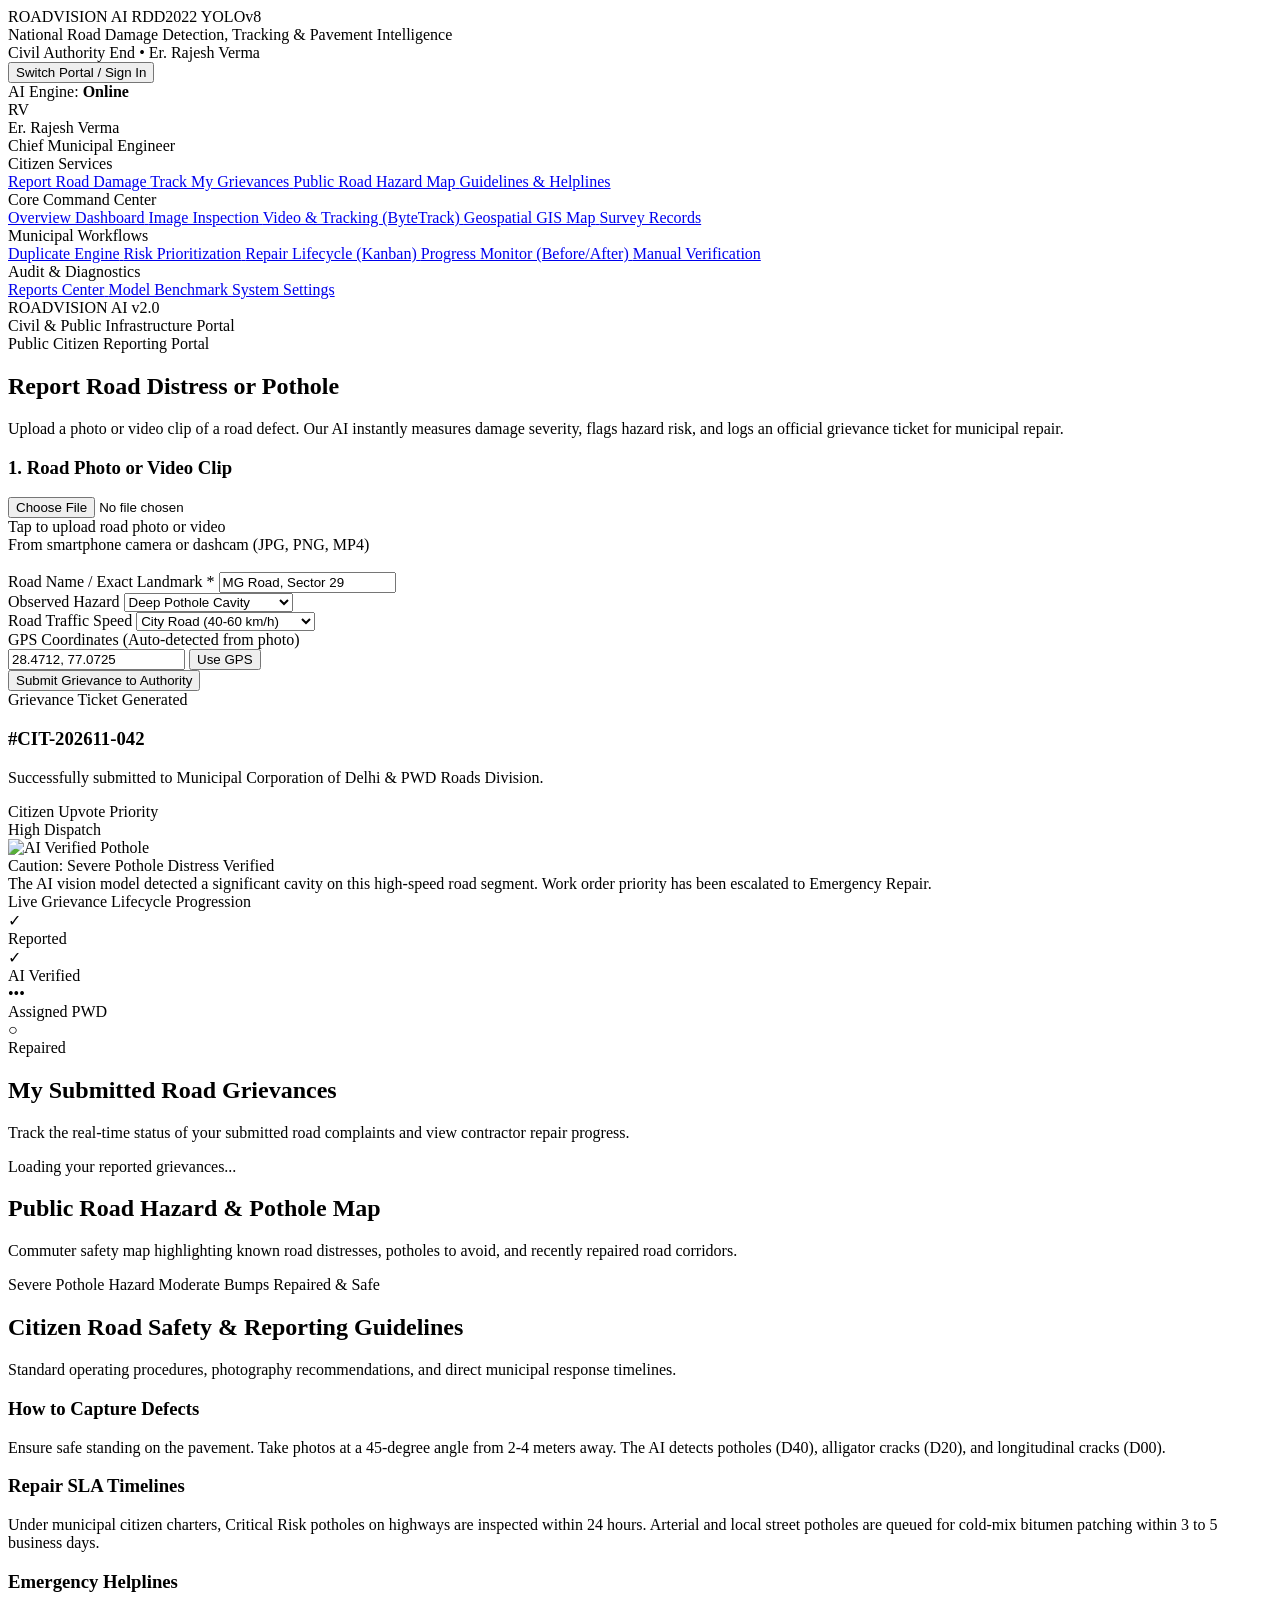
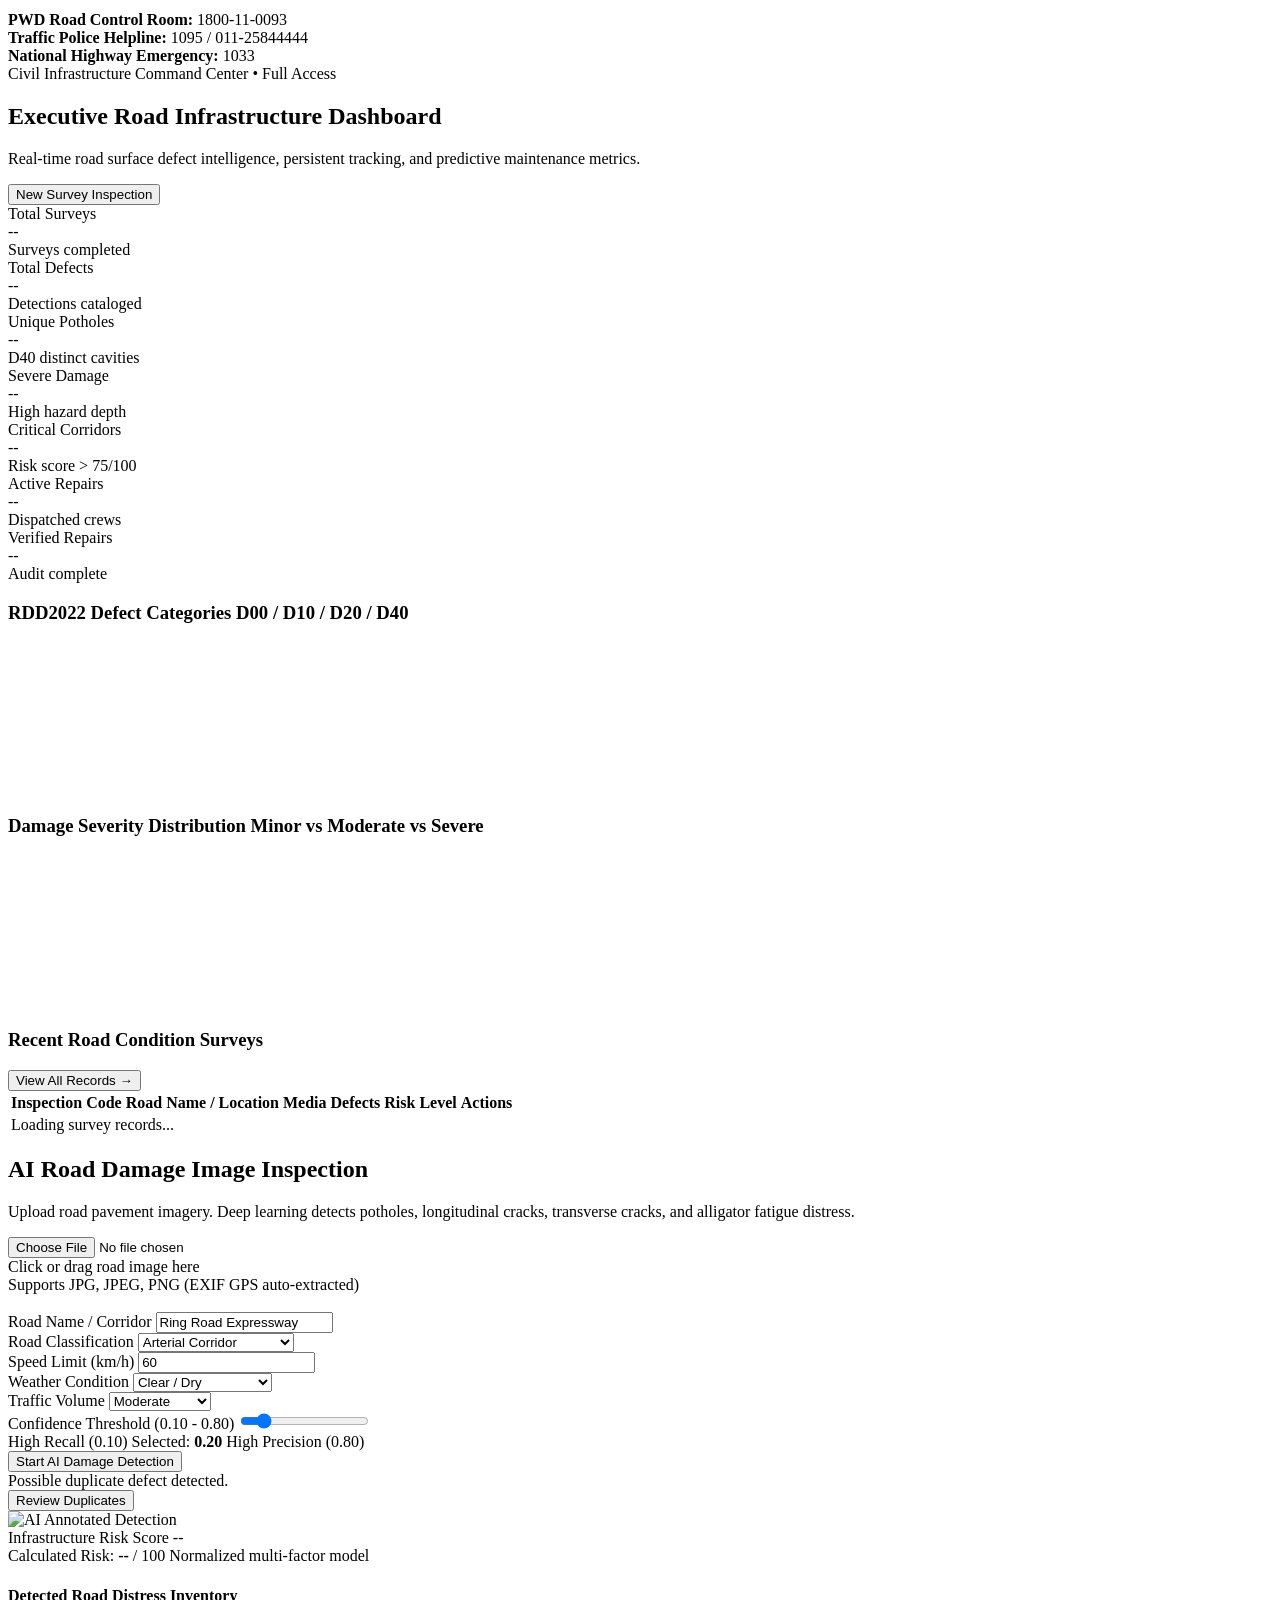
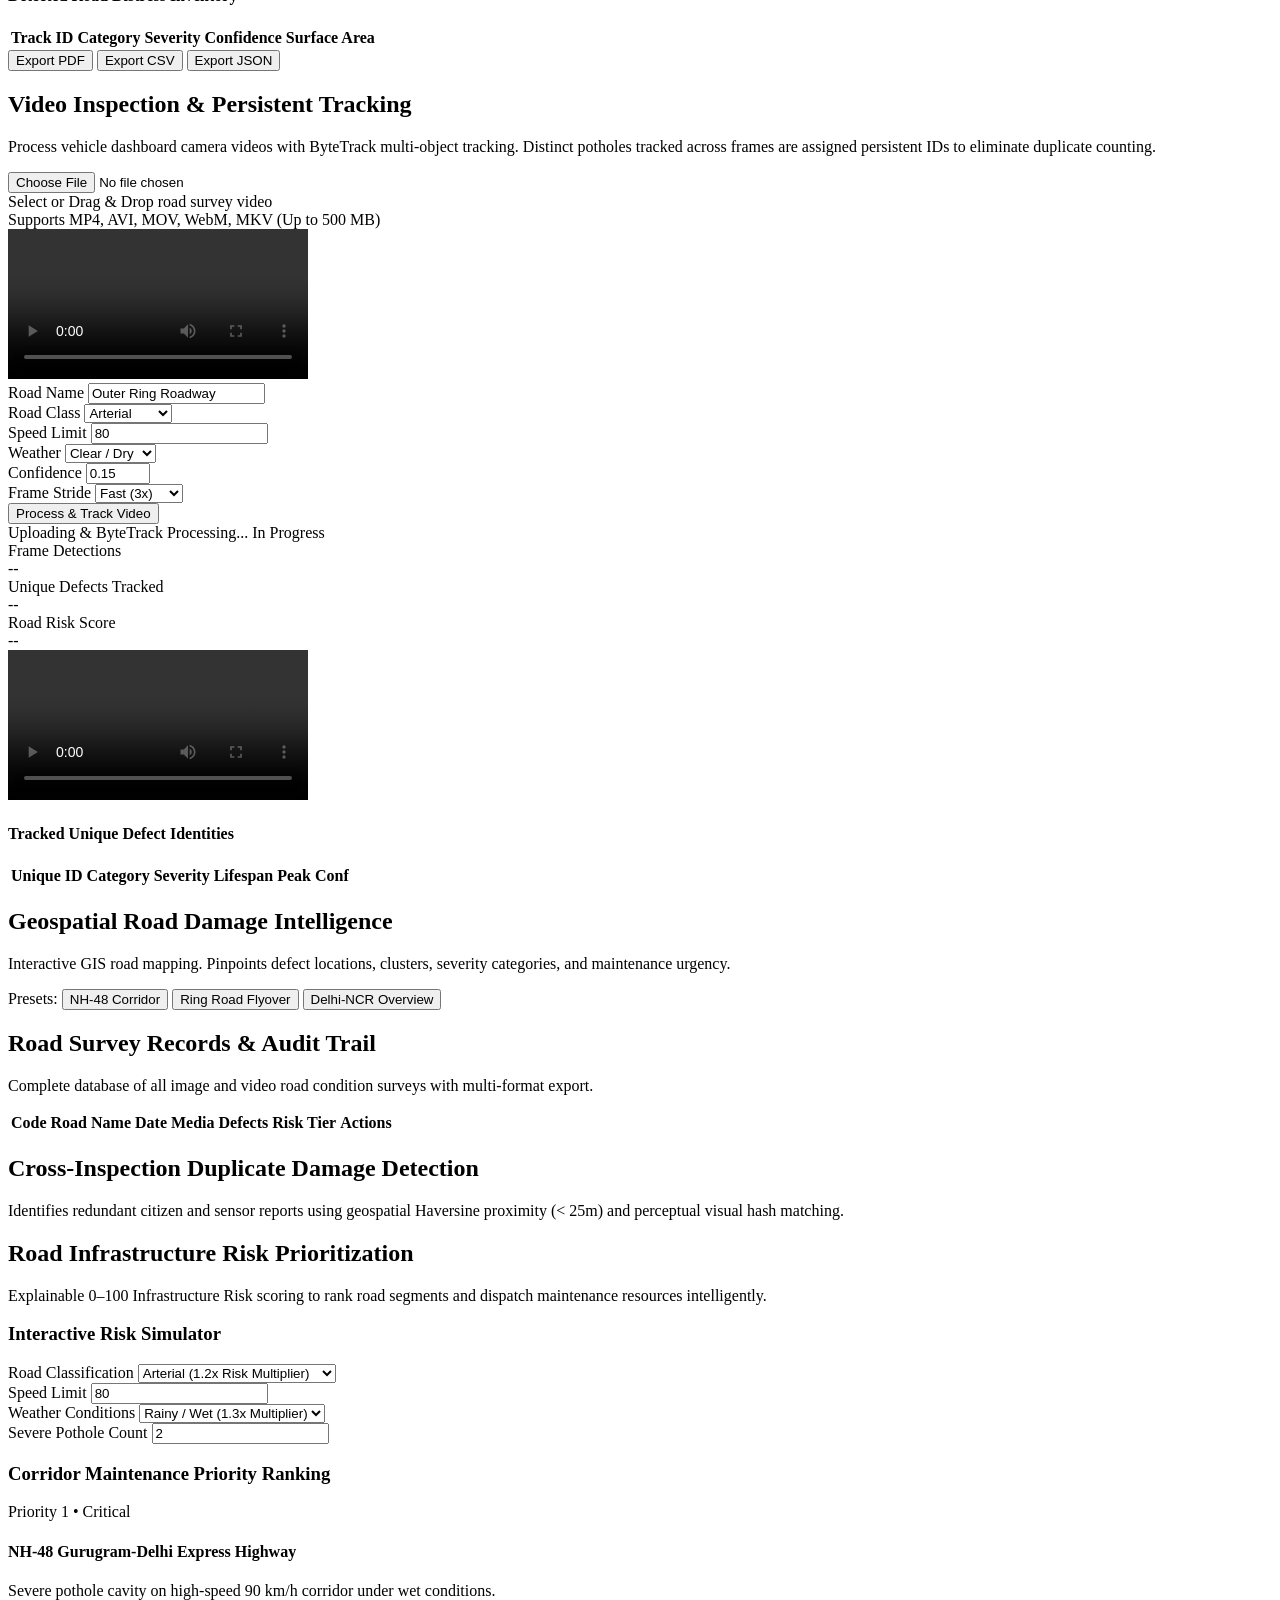
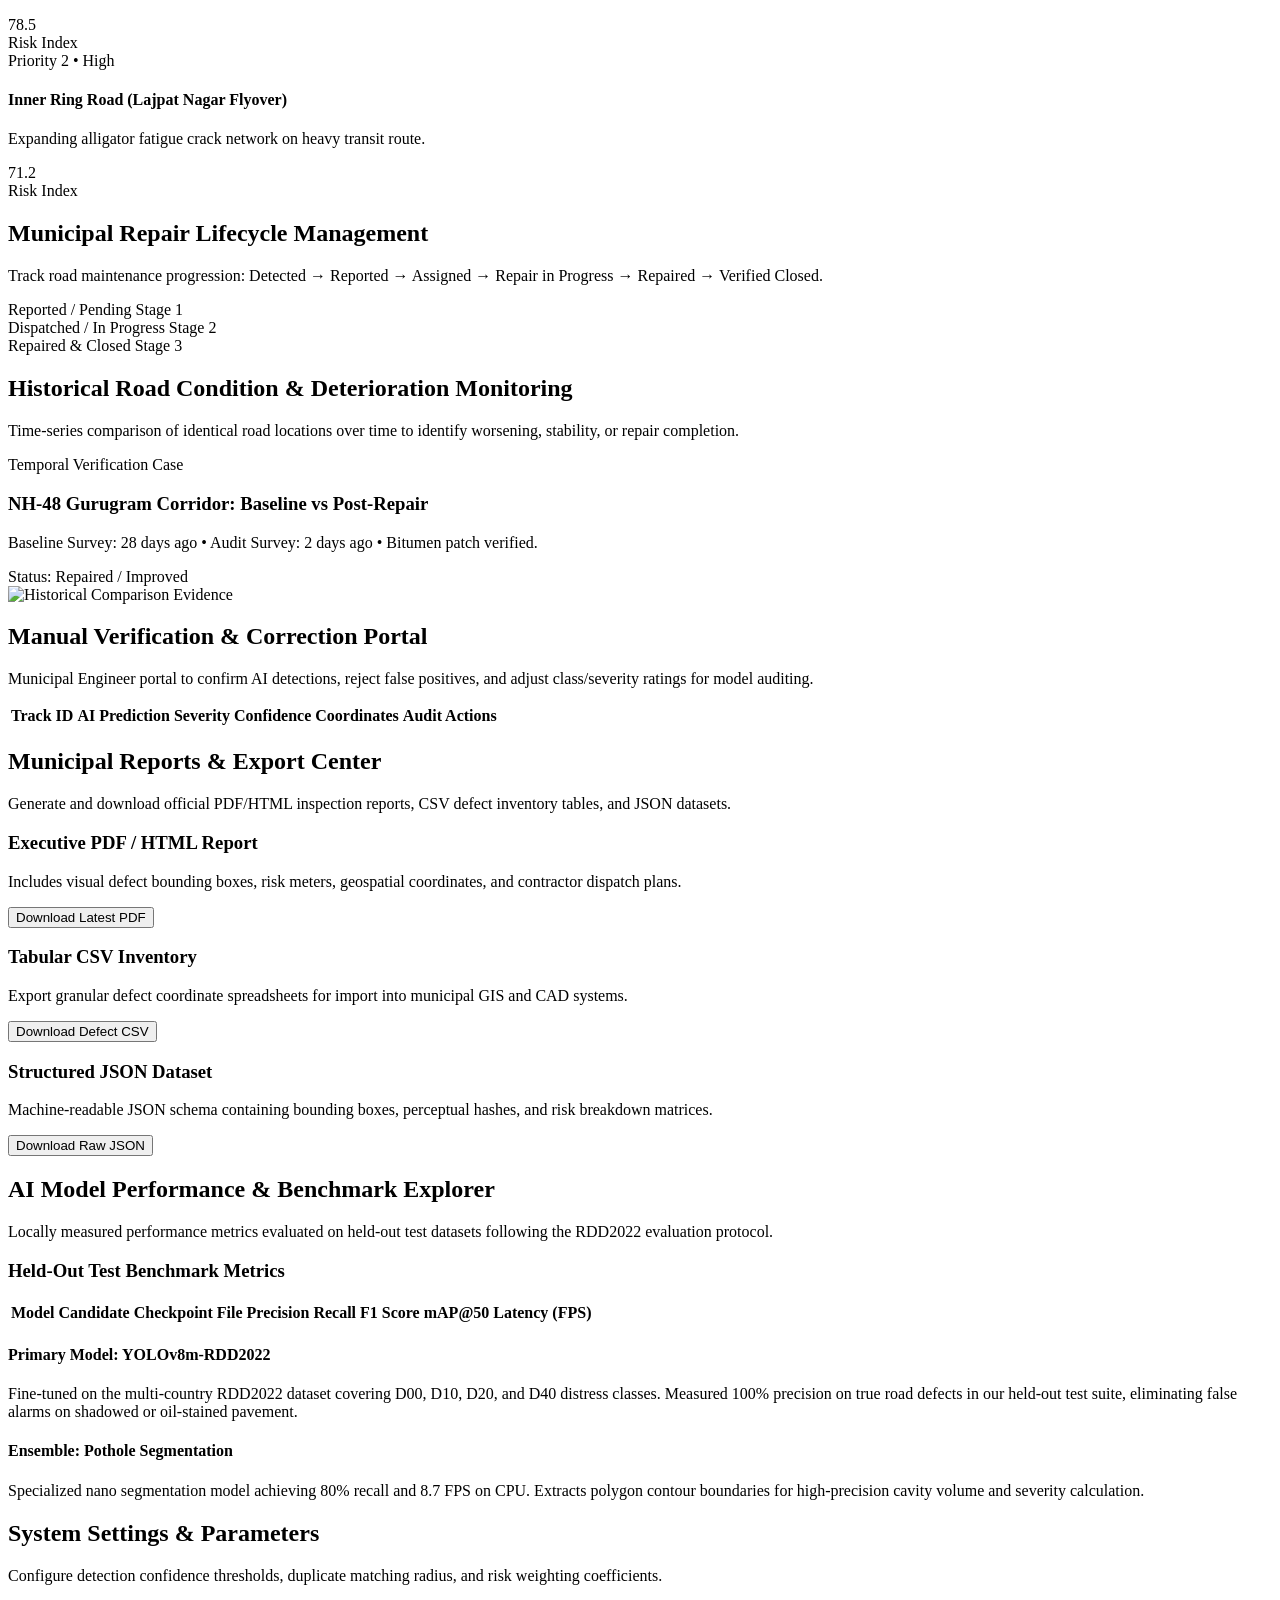
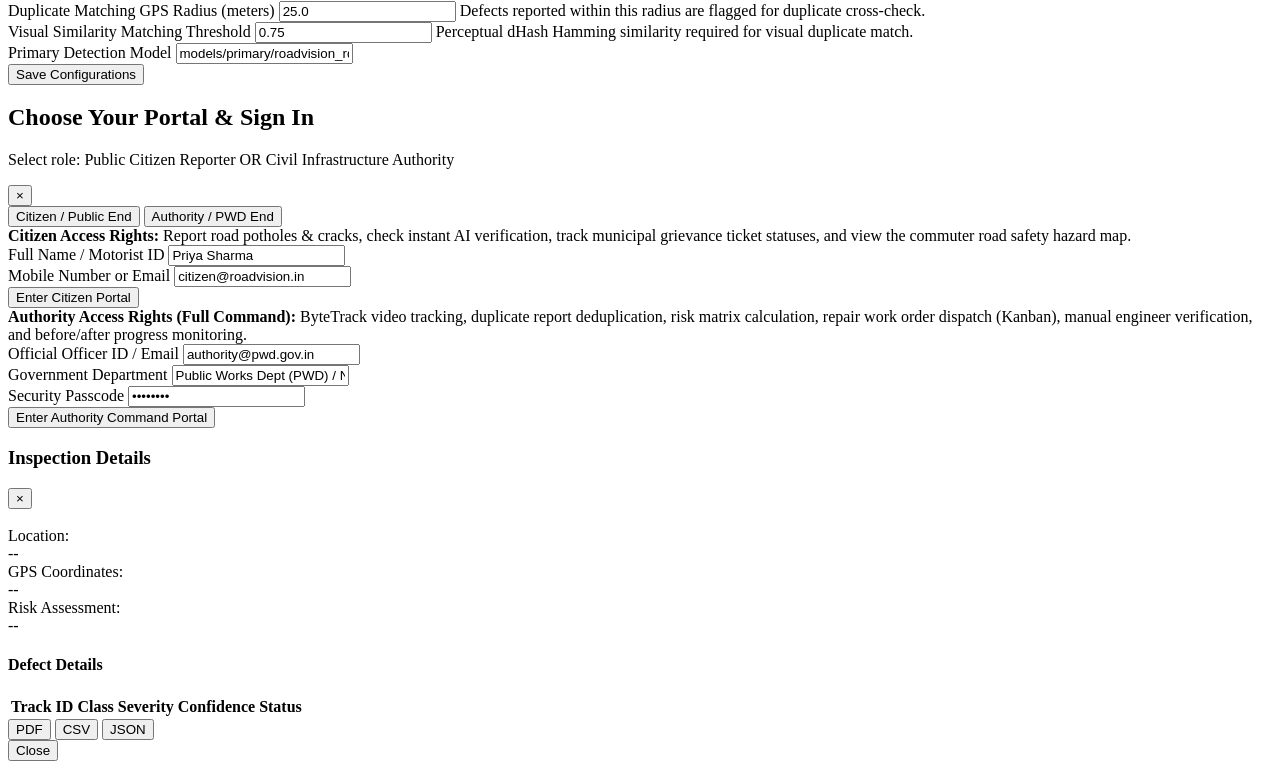
==== commit f0bd3056: "here we changed css and introduced user and authority login" ====
--- a/frontend/templates/index.html
+++ b/frontend/templates/index.html
@@ -12,9 +12,9 @@
             theme: {
                 extend: {
                     colors: {
-                        dark: '#0b0f17',
-                        card: '#121826',
-                        accent: '#3b82f6',
+                        primary: '#2563eb',
+                        primaryHover: '#1d4ed8',
+                        accent: '#0891b2',
                     }
                 }
             }
@@ -31,30 +31,44 @@
     <!-- Lucide Icons CDN -->
     <script src="https://unpkg.com/lucide@latest"></script>
 
-    <!-- Custom Stylesheet -->
+    <!-- Custom Stylesheet (White Theme) -->
     <link rel="stylesheet" href="/static/css/style.css">
 </head>
-<body class="bg-dark text-slate-100 min-h-screen flex flex-col font-sans">
+<body class="bg-slate-50 text-slate-900 min-h-screen flex flex-col font-sans antialiased">
 
     <!-- Top Navigation Bar -->
-    <header class="glass-nav h-16 flex items-center justify-between px-6 sticky top-0 z-50">
+    <header class="glass-nav h-16 flex items-center justify-between px-6 sticky top-0 z-50 shadow-sm">
         <div class="flex items-center space-x-3">
-            <div class="w-9 h-9 rounded-lg bg-gradient-to-tr from-blue-600 to-cyan-400 flex items-center justify-center shadow-lg shadow-blue-500/20">
+            <div class="w-10 h-10 rounded-xl bg-gradient-to-tr from-blue-600 to-cyan-500 flex items-center justify-center shadow-md shadow-blue-500/20">
                 <i data-lucide="scan" class="w-5 h-5 text-white"></i>
             </div>
             <div>
-                <span class="font-extrabold text-lg tracking-wider text-white">ROADVISION <span class="text-blue-500 font-black">AI</span></span>
-                <span class="hidden md:inline-block ml-3 px-2 py-0.5 rounded text-[10px] font-bold tracking-widest uppercase bg-blue-500/10 text-blue-400 border border-blue-500/20">RDD2022 YOLOv8m</span>
+                <div class="flex items-center space-x-2">
+                    <span class="font-black text-xl tracking-tight text-slate-900">ROADVISION <span class="text-blue-600">AI</span></span>
+                    <span class="px-2 py-0.5 rounded-full text-[10px] font-bold tracking-wider uppercase bg-blue-50 text-blue-700 border border-blue-200">RDD2022 YOLOv8</span>
+                </div>
+                <div class="text-[11px] text-slate-500 font-medium">National Road Damage Detection, Tracking & Pavement Intelligence</div>
             </div>
         </div>
 
         <div class="flex items-center space-x-4">
-            <div class="hidden sm:flex items-center space-x-2 text-xs bg-slate-900/80 px-3 py-1.5 rounded-full border border-slate-800">
-                <span class="w-2 h-2 rounded-full bg-emerald-400 animate-pulse"></span>
-                <span class="text-slate-300 font-medium">Inference Engine: <strong class="text-emerald-400">Online</strong></span>
-            </div>
-            <div class="text-xs text-slate-400 border-l border-slate-800 pl-4 font-mono">
-                v2.0-Production
+            <!-- Active Role Pill -->
+            <div id="active-role-pill" class="flex items-center space-x-2 px-3 py-1.5 rounded-full border text-xs font-semibold shadow-sm transition-all bg-blue-50 text-blue-700 border-blue-200">
+                <span id="role-dot" class="w-2.5 h-2.5 rounded-full bg-blue-600 animate-pulse"></span>
+                <span id="role-label">Civil Authority End</span>
+                <span id="user-name-badge" class="font-normal text-slate-600 hidden sm:inline">&bull; Er. Rajesh Verma</span>
+            </div>
+
+            <!-- Role Switcher Button -->
+            <button onclick="openSignInModal()" class="px-3.5 py-1.5 bg-white hover:bg-slate-100 text-slate-700 text-xs font-bold rounded-lg border border-slate-300 shadow-sm transition flex items-center space-x-1.5">
+                <i data-lucide="arrow-left-right" class="w-3.5 h-3.5 text-blue-600"></i>
+                <span>Switch Portal / Sign In</span>
+            </button>
+
+            <!-- Status Indicator -->
+            <div class="hidden md:flex items-center space-x-1.5 text-xs text-slate-500 border-l border-slate-200 pl-4">
+                <span class="w-2 h-2 rounded-full bg-emerald-500"></span>
+                <span class="font-medium text-slate-600">AI Engine: <strong class="text-emerald-600">Online</strong></span>
             </div>
         </div>
     </header>
@@ -65,103 +79,384 @@
         <!-- Sidebar Navigation -->
         <aside class="w-64 glass-sidebar flex flex-col justify-between py-4 select-none shrink-0 overflow-y-auto">
             <div class="space-y-6">
-                <!-- Platform Navigation -->
-                <div>
-                    <div class="px-5 text-[11px] font-bold text-slate-400 uppercase tracking-wider mb-2">Core Platform</div>
-                    <nav class="space-y-0.5 px-3">
-                        <a href="#overview" data-tab="overview" class="nav-item flex items-center space-x-3 px-3 py-2.5 rounded-lg text-sm font-semibold transition bg-blue-600/20 text-blue-400 border-l-4 border-blue-500">
-                            <i data-lucide="layout-dashboard" class="w-4 h-4"></i>
-                            <span>Overview Dashboard</span>
+
+                <!-- User Profile Card in Sidebar -->
+                <div class="px-4">
+                    <div id="sidebar-profile-box" class="p-3 bg-slate-50 border border-slate-200 rounded-xl flex items-center space-x-3">
+                        <div id="profile-avatar-circle" class="w-9 h-9 rounded-full bg-blue-600 text-white font-black text-sm flex items-center justify-center shrink-0 shadow-sm">
+                            RV
+                        </div>
+                        <div class="min-w-0 flex-1">
+                            <div id="profile-name" class="text-xs font-bold text-slate-900 truncate">Er. Rajesh Verma</div>
+                            <div id="profile-role-sub" class="text-[11px] text-blue-600 font-semibold truncate">Chief Municipal Engineer</div>
+                        </div>
+                    </div>
+                </div>
+
+                <!-- ============================================== -->
+                <!-- SIDEBAR: CITIZEN / USER PORTAL NAVIGATION -->
+                <!-- (Only visible when logged in as Citizen) -->
+                <!-- ============================================== -->
+                <div id="sidebar-citizen-nav" class="hidden space-y-4">
+                    <div class="px-5 text-[11px] font-bold text-emerald-700 uppercase tracking-wider flex items-center space-x-1.5">
+                        <i data-lucide="users" class="w-3.5 h-3.5 text-emerald-600"></i>
+                        <span>Citizen Services</span>
+                    </div>
+                    <nav class="space-y-1 px-3">
+                        <a href="#citizen-report" data-tab="citizen-report" class="nav-item flex items-center space-x-3 px-3 py-2.5 rounded-lg text-sm font-semibold transition text-slate-600 hover:text-slate-900 hover:bg-slate-100">
+                            <i data-lucide="camera" class="w-4 h-4 text-emerald-600"></i>
+                            <span>Report Road Damage</span>
                         </a>
-                        <a href="#inspect-image" data-tab="inspect-image" class="nav-item flex items-center space-x-3 px-3 py-2.5 rounded-lg text-sm font-semibold text-slate-400 hover:text-slate-200 hover:bg-slate-800/40 transition">
-                            <i data-lucide="camera" class="w-4 h-4"></i>
-                            <span>Image Inspection</span>
+                        <a href="#citizen-myreports" data-tab="citizen-myreports" class="nav-item flex items-center space-x-3 px-3 py-2.5 rounded-lg text-sm font-semibold transition text-slate-600 hover:text-slate-900 hover:bg-slate-100">
+                            <i data-lucide="clock" class="w-4 h-4 text-blue-600"></i>
+                            <span>Track My Grievances</span>
                         </a>
-                        <a href="#inspect-video" data-tab="inspect-video" class="nav-item flex items-center space-x-3 px-3 py-2.5 rounded-lg text-sm font-semibold text-slate-400 hover:text-slate-200 hover:bg-slate-800/40 transition">
-                            <i data-lucide="video" class="w-4 h-4"></i>
-                            <span>Video & Tracking</span>
+                        <a href="#citizen-map" data-tab="citizen-map" class="nav-item flex items-center space-x-3 px-3 py-2.5 rounded-lg text-sm font-semibold transition text-slate-600 hover:text-slate-900 hover:bg-slate-100">
+                            <i data-lucide="map" class="w-4 h-4 text-amber-600"></i>
+                            <span>Public Road Hazard Map</span>
                         </a>
-                        <a href="#map" data-tab="map" class="nav-item flex items-center space-x-3 px-3 py-2.5 rounded-lg text-sm font-semibold text-slate-400 hover:text-slate-200 hover:bg-slate-800/40 transition">
-                            <i data-lucide="map-pin" class="w-4 h-4"></i>
-                            <span>Geospatial Map</span>
-                        </a>
-                        <a href="#history" data-tab="history" class="nav-item flex items-center space-x-3 px-3 py-2.5 rounded-lg text-sm font-semibold text-slate-400 hover:text-slate-200 hover:bg-slate-800/40 transition">
-                            <i data-lucide="history" class="w-4 h-4"></i>
-                            <span>Survey Records</span>
+                        <a href="#citizen-guidelines" data-tab="citizen-guidelines" class="nav-item flex items-center space-x-3 px-3 py-2.5 rounded-lg text-sm font-semibold transition text-slate-600 hover:text-slate-900 hover:bg-slate-100">
+                            <i data-lucide="help-circle" class="w-4 h-4 text-indigo-600"></i>
+                            <span>Guidelines & Helplines</span>
                         </a>
                     </nav>
                 </div>
 
-                <!-- Intelligence & Municipal Workflows -->
-                <div>
-                    <div class="px-5 text-[11px] font-bold text-slate-400 uppercase tracking-wider mb-2">Intelligence & Action</div>
-                    <nav class="space-y-0.5 px-3">
-                        <a href="#duplicates" data-tab="duplicates" class="nav-item flex items-center space-x-3 px-3 py-2.5 rounded-lg text-sm font-semibold text-slate-400 hover:text-slate-200 hover:bg-slate-800/40 transition">
-                            <i data-lucide="copy" class="w-4 h-4"></i>
-                            <span>Duplicate Engine</span>
-                        </a>
-                        <a href="#risk" data-tab="risk" class="nav-item flex items-center space-x-3 px-3 py-2.5 rounded-lg text-sm font-semibold text-slate-400 hover:text-slate-200 hover:bg-slate-800/40 transition">
-                            <i data-lucide="alert-triangle" class="w-4 h-4"></i>
-                            <span>Risk Prioritization</span>
-                        </a>
-                        <a href="#repairs" data-tab="repairs" class="nav-item flex items-center space-x-3 px-3 py-2.5 rounded-lg text-sm font-semibold text-slate-400 hover:text-slate-200 hover:bg-slate-800/40 transition">
-                            <i data-lucide="wrench" class="w-4 h-4"></i>
-                            <span>Repair Lifecycle</span>
-                        </a>
-                        <a href="#monitoring" data-tab="monitoring" class="nav-item flex items-center space-x-3 px-3 py-2.5 rounded-lg text-sm font-semibold text-slate-400 hover:text-slate-200 hover:bg-slate-800/40 transition">
-                            <i data-lucide="trending-up" class="w-4 h-4"></i>
-                            <span>Progress Monitor</span>
-                        </a>
-                        <a href="#verification" data-tab="verification" class="nav-item flex items-center space-x-3 px-3 py-2.5 rounded-lg text-sm font-semibold text-slate-400 hover:text-slate-200 hover:bg-slate-800/40 transition">
-                            <i data-lucide="check-check" class="w-4 h-4"></i>
-                            <span>Manual Verification</span>
-                        </a>
-                    </nav>
-                </div>
-
-                <!-- Analytics & System -->
-                <div>
-                    <div class="px-5 text-[11px] font-bold text-slate-400 uppercase tracking-wider mb-2">Audit & Model</div>
-                    <nav class="space-y-0.5 px-3">
-                        <a href="#reports" data-tab="reports" class="nav-item flex items-center space-x-3 px-3 py-2.5 rounded-lg text-sm font-semibold text-slate-400 hover:text-slate-200 hover:bg-slate-800/40 transition">
-                            <i data-lucide="file-text" class="w-4 h-4"></i>
-                            <span>Reports Center</span>
-                        </a>
-                        <a href="#benchmark" data-tab="benchmark" class="nav-item flex items-center space-x-3 px-3 py-2.5 rounded-lg text-sm font-semibold text-slate-400 hover:text-slate-200 hover:bg-slate-800/40 transition">
-                            <i data-lucide="award" class="w-4 h-4"></i>
-                            <span>Model Benchmark</span>
-                        </a>
-                        <a href="#settings" data-tab="settings" class="nav-item flex items-center space-x-3 px-3 py-2.5 rounded-lg text-sm font-semibold text-slate-400 hover:text-slate-200 hover:bg-slate-800/40 transition">
-                            <i data-lucide="settings" class="w-4 h-4"></i>
-                            <span>Settings</span>
-                        </a>
-                    </nav>
+                <!-- ============================================== -->
+                <!-- SIDEBAR: AUTHORITY / MUNICIPAL PORTAL NAVIGATION -->
+                <!-- (Only visible when logged in as Authority) -->
+                <!-- ============================================== -->
+                <div id="sidebar-authority-nav" class="space-y-5">
+                    <!-- Core Platform -->
+                    <div>
+                        <div class="px-5 text-[11px] font-bold text-slate-500 uppercase tracking-wider mb-2">Core Command Center</div>
+                        <nav class="space-y-0.5 px-3">
+                            <a href="#overview" data-tab="overview" class="nav-item flex items-center space-x-3 px-3 py-2.5 rounded-lg text-sm font-semibold transition bg-blue-50 text-blue-700 border-l-4 border-blue-600 shadow-sm">
+                                <i data-lucide="layout-dashboard" class="w-4 h-4 text-blue-600"></i>
+                                <span>Overview Dashboard</span>
+                            </a>
+                            <a href="#inspect-image" data-tab="inspect-image" class="nav-item flex items-center space-x-3 px-3 py-2.5 rounded-lg text-sm font-semibold text-slate-600 hover:text-slate-900 hover:bg-slate-100 transition">
+                                <i data-lucide="camera" class="w-4 h-4 text-slate-500"></i>
+                                <span>Image Inspection</span>
+                            </a>
+                            <a href="#inspect-video" data-tab="inspect-video" class="nav-item flex items-center space-x-3 px-3 py-2.5 rounded-lg text-sm font-semibold text-slate-600 hover:text-slate-900 hover:bg-slate-100 transition">
+                                <i data-lucide="video" class="w-4 h-4 text-slate-500"></i>
+                                <span>Video & Tracking (ByteTrack)</span>
+                            </a>
+                            <a href="#map" data-tab="map" class="nav-item flex items-center space-x-3 px-3 py-2.5 rounded-lg text-sm font-semibold text-slate-600 hover:text-slate-900 hover:bg-slate-100 transition">
+                                <i data-lucide="map-pin" class="w-4 h-4 text-slate-500"></i>
+                                <span>Geospatial GIS Map</span>
+                            </a>
+                            <a href="#history" data-tab="history" class="nav-item flex items-center space-x-3 px-3 py-2.5 rounded-lg text-sm font-semibold text-slate-600 hover:text-slate-900 hover:bg-slate-100 transition">
+                                <i data-lucide="history" class="w-4 h-4 text-slate-500"></i>
+                                <span>Survey Records</span>
+                            </a>
+                        </nav>
+                    </div>
+
+                    <!-- Municipal Workflows & Intelligence -->
+                    <div>
+                        <div class="px-5 text-[11px] font-bold text-slate-500 uppercase tracking-wider mb-2">Municipal Workflows</div>
+                        <nav class="space-y-0.5 px-3">
+                            <a href="#duplicates" data-tab="duplicates" class="nav-item flex items-center space-x-3 px-3 py-2.5 rounded-lg text-sm font-semibold text-slate-600 hover:text-slate-900 hover:bg-slate-100 transition">
+                                <i data-lucide="copy" class="w-4 h-4 text-slate-500"></i>
+                                <span>Duplicate Engine</span>
+                            </a>
+                            <a href="#risk" data-tab="risk" class="nav-item flex items-center space-x-3 px-3 py-2.5 rounded-lg text-sm font-semibold text-slate-600 hover:text-slate-900 hover:bg-slate-100 transition">
+                                <i data-lucide="alert-triangle" class="w-4 h-4 text-slate-500"></i>
+                                <span>Risk Prioritization</span>
+                            </a>
+                            <a href="#repairs" data-tab="repairs" class="nav-item flex items-center space-x-3 px-3 py-2.5 rounded-lg text-sm font-semibold text-slate-600 hover:text-slate-900 hover:bg-slate-100 transition">
+                                <i data-lucide="wrench" class="w-4 h-4 text-slate-500"></i>
+                                <span>Repair Lifecycle (Kanban)</span>
+                            </a>
+                            <a href="#monitoring" data-tab="monitoring" class="nav-item flex items-center space-x-3 px-3 py-2.5 rounded-lg text-sm font-semibold text-slate-600 hover:text-slate-900 hover:bg-slate-100 transition">
+                                <i data-lucide="trending-up" class="w-4 h-4 text-slate-500"></i>
+                                <span>Progress Monitor (Before/After)</span>
+                            </a>
+                            <a href="#verification" data-tab="verification" class="nav-item flex items-center space-x-3 px-3 py-2.5 rounded-lg text-sm font-semibold text-slate-600 hover:text-slate-900 hover:bg-slate-100 transition">
+                                <i data-lucide="check-check" class="w-4 h-4 text-slate-500"></i>
+                                <span>Manual Verification</span>
+                            </a>
+                        </nav>
+                    </div>
+
+                    <!-- Audit, Reports & Model Benchmark -->
+                    <div>
+                        <div class="px-5 text-[11px] font-bold text-slate-500 uppercase tracking-wider mb-2">Audit & Diagnostics</div>
+                        <nav class="space-y-0.5 px-3">
+                            <a href="#reports" data-tab="reports" class="nav-item flex items-center space-x-3 px-3 py-2.5 rounded-lg text-sm font-semibold text-slate-600 hover:text-slate-900 hover:bg-slate-100 transition">
+                                <i data-lucide="file-text" class="w-4 h-4 text-slate-500"></i>
+                                <span>Reports Center</span>
+                            </a>
+                            <a href="#benchmark" data-tab="benchmark" class="nav-item flex items-center space-x-3 px-3 py-2.5 rounded-lg text-sm font-semibold text-slate-600 hover:text-slate-900 hover:bg-slate-100 transition">
+                                <i data-lucide="award" class="w-4 h-4 text-slate-500"></i>
+                                <span>Model Benchmark</span>
+                            </a>
+                            <a href="#settings" data-tab="settings" class="nav-item flex items-center space-x-3 px-3 py-2.5 rounded-lg text-sm font-semibold text-slate-600 hover:text-slate-900 hover:bg-slate-100 transition">
+                                <i data-lucide="settings" class="w-4 h-4 text-slate-500"></i>
+                                <span>System Settings</span>
+                            </a>
+                        </nav>
+                    </div>
                 </div>
             </div>
 
             <!-- Footer Badge -->
-            <div class="px-5 pt-4 border-t border-slate-800/60 text-xs text-slate-400">
-                <div class="font-semibold text-slate-300">Hackathon Edition</div>
-                <div class="text-[11px] text-slate-400">100% Local Offline AI Engine</div>
+            <div class="px-5 pt-4 border-t border-slate-200 text-xs text-slate-500">
+                <div class="font-bold text-slate-800">ROADVISION AI v2.0</div>
+                <div class="text-[11px] text-slate-400">Civil & Public Infrastructure Portal</div>
             </div>
         </aside>
 
         <!-- Main Dynamic View Area -->
-        <main class="flex-1 overflow-y-auto p-6 md:p-8 space-y-8">
-
-            <!-- ============================================== -->
-            <!-- TAB 1: OVERVIEW DASHBOARD -->
+        <main class="flex-1 overflow-y-auto p-6 md:p-8 space-y-8 bg-slate-50">
+
+            <!-- ============================================== -->
+            <!-- CITIZEN TAB 1: REPORT ROAD DAMAGE -->
+            <!-- ============================================== -->
+            <section id="tab-citizen-report" class="tab-content space-y-6">
+                <div class="flex flex-col md:flex-row md:items-center justify-between gap-4">
+                    <div>
+                        <div class="inline-flex items-center space-x-1.5 px-2.5 py-1 rounded-full text-xs font-bold bg-emerald-50 text-emerald-700 border border-emerald-200 mb-2">
+                            <i data-lucide="user-check" class="w-3.5 h-3.5"></i>
+                            <span>Public Citizen Reporting Portal</span>
+                        </div>
+                        <h1 class="text-2xl md:text-3xl font-extrabold text-slate-900 tracking-tight">Report Road Distress or Pothole</h1>
+                        <p class="text-sm text-slate-600 mt-1">Upload a photo or video clip of a road defect. Our AI instantly measures damage severity, flags hazard risk, and logs an official grievance ticket for municipal repair.</p>
+                    </div>
+                </div>
+
+                <div class="grid grid-cols-1 lg:grid-cols-3 gap-6">
+                    <!-- Left: Upload & Details -->
+                    <div class="glass-card p-6 space-y-5">
+                        <h3 class="text-sm font-bold text-slate-800 uppercase tracking-wider flex items-center space-x-2">
+                            <i data-lucide="camera" class="w-4 h-4 text-emerald-600"></i>
+                            <span>1. Road Photo or Video Clip</span>
+                        </h3>
+
+                        <!-- Dropzone for Citizen -->
+                        <div id="citizen-dropzone" class="border-2 border-dashed border-slate-300 hover:border-emerald-500 rounded-xl p-6 text-center cursor-pointer transition bg-slate-50 relative group">
+                            <input type="file" id="citizen-file-input" accept="image/*,video/*" class="hidden">
+                            <div id="citizen-dropzone-prompt" class="space-y-2">
+                                <div class="w-12 h-12 rounded-full bg-emerald-100 text-emerald-600 flex items-center justify-center mx-auto group-hover:scale-110 transition">
+                                    <i data-lucide="upload" class="w-6 h-6"></i>
+                                </div>
+                                <div class="text-sm font-bold text-slate-800">Tap to upload road photo or video</div>
+                                <div class="text-xs text-slate-500">From smartphone camera or dashcam (JPG, PNG, MP4)</div>
+                            </div>
+                            <img id="citizen-img-preview" class="hidden w-full h-44 object-cover rounded-lg mx-auto shadow-sm" />
+                            <div id="citizen-file-badge" class="hidden mt-2 text-xs font-semibold text-emerald-700 bg-emerald-50 p-2 rounded-lg border border-emerald-200"></div>
+                        </div>
+
+                        <!-- Location & Details -->
+                        <div class="space-y-4 text-xs">
+                            <div>
+                                <label class="block text-slate-700 font-bold mb-1">Road Name / Exact Landmark <span class="text-rose-500">*</span></label>
+                                <input type="text" id="citizen-road-name" placeholder="e.g. MG Road, Near Metro Pillar 142" value="MG Road, Sector 29" class="w-full bg-white border border-slate-300 rounded-lg px-3 py-2.5 text-slate-800 focus:outline-none focus:ring-2 focus:ring-emerald-500 font-medium" />
+                            </div>
+
+                            <div class="grid grid-cols-2 gap-3">
+                                <div>
+                                    <label class="block text-slate-700 font-bold mb-1">Observed Hazard</label>
+                                    <select id="citizen-defect-hint" class="w-full bg-white border border-slate-300 rounded-lg px-3 py-2 text-slate-800 focus:outline-none focus:ring-2 focus:ring-emerald-500">
+                                        <option value="pothole" selected>Deep Pothole Cavity</option>
+                                        <option value="cracks">Major Surface Cracks</option>
+                                        <option value="waterlog">Waterlogged Depression</option>
+                                        <option value="edge">Broken Road Edge</option>
+                                    </select>
+                                </div>
+                                <div>
+                                    <label class="block text-slate-700 font-bold mb-1">Road Traffic Speed</label>
+                                    <select id="citizen-speed" class="w-full bg-white border border-slate-300 rounded-lg px-3 py-2 text-slate-800 focus:outline-none focus:ring-2 focus:ring-emerald-500">
+                                        <option value="60" selected>City Road (40-60 km/h)</option>
+                                        <option value="80">Expressway (80+ km/h)</option>
+                                        <option value="30">Colony / Society (30 km/h)</option>
+                                    </select>
+                                </div>
+                            </div>
+
+                            <div>
+                                <label class="block text-slate-700 font-bold mb-1">GPS Coordinates (Auto-detected from photo)</label>
+                                <div class="flex items-center space-x-2">
+                                    <input type="text" id="citizen-coords" value="28.4712, 77.0725" class="w-full bg-slate-100 border border-slate-200 rounded-lg px-3 py-2 text-slate-600 font-mono text-xs" />
+                                    <button type="button" onclick="detectCitizenGPS()" class="px-3 py-2 bg-slate-100 hover:bg-slate-200 text-slate-700 font-bold rounded-lg border border-slate-300 whitespace-nowrap">
+                                        Use GPS
+                                    </button>
+                                </div>
+                            </div>
+                        </div>
+
+                        <button id="btn-citizen-submit" onclick="submitCitizenReport()" class="w-full py-3 bg-emerald-600 hover:bg-emerald-700 text-white font-bold text-sm rounded-xl shadow-md shadow-emerald-600/20 transition flex items-center justify-center space-x-2">
+                            <i data-lucide="send" class="w-4 h-4"></i>
+                            <span>Submit Grievance to Authority</span>
+                        </button>
+                    </div>
+
+                    <!-- Right: Instant AI Verification & Ticket Confirmation -->
+                    <div id="citizen-result-card" class="glass-card p-6 lg:col-span-2 space-y-5 hidden">
+                        <div class="flex items-center justify-between pb-4 border-b border-slate-200">
+                            <div>
+                                <span class="px-2.5 py-0.5 rounded-full text-xs font-bold bg-emerald-100 text-emerald-800 border border-emerald-300">
+                                    Grievance Ticket Generated
+                                </span>
+                                <h3 id="citizen-ticket-number" class="text-xl font-black text-slate-900 mt-1">#CIT-202611-042</h3>
+                                <p class="text-xs text-slate-500">Successfully submitted to Municipal Corporation of Delhi & PWD Roads Division.</p>
+                            </div>
+                            <div class="text-right">
+                                <span class="text-xs text-slate-500">Citizen Upvote Priority</span>
+                                <div class="text-lg font-black text-blue-600">High Dispatch</div>
+                            </div>
+                        </div>
+
+                        <!-- Annotated Detection Output -->
+                        <div class="rounded-xl overflow-hidden border border-slate-200 bg-slate-100">
+                            <img id="citizen-annotated-img" class="w-full max-h-[360px] object-contain mx-auto" alt="AI Verified Pothole" />
+                        </div>
+
+                        <!-- Risk Alert Pill for Motorist -->
+                        <div id="citizen-risk-alert-box" class="p-4 rounded-xl border flex items-start space-x-3 bg-rose-50 border-rose-200 text-rose-900">
+                            <i data-lucide="alert-octagon" class="w-5 h-5 text-rose-600 shrink-0 mt-0.5"></i>
+                            <div>
+                                <div class="font-extrabold text-sm" id="citizen-risk-headline">Caution: Severe Pothole Distress Verified</div>
+                                <div class="text-xs text-slate-600 mt-1" id="citizen-risk-desc">The AI vision model detected a significant cavity on this high-speed road segment. Work order priority has been escalated to Emergency Repair.</div>
+                            </div>
+                        </div>
+
+                        <!-- Ticket Status Tracker Steps -->
+                        <div class="bg-slate-50 p-4 rounded-xl border border-slate-200">
+                            <div class="text-xs font-bold text-slate-700 uppercase mb-3">Live Grievance Lifecycle Progression</div>
+                            <div class="grid grid-cols-4 gap-2 text-center text-xs">
+                                <div class="p-2 bg-emerald-100 border border-emerald-300 rounded-lg text-emerald-800 font-bold">
+                                    <div class="text-base">&#10003;</div>
+                                    <div>Reported</div>
+                                </div>
+                                <div class="p-2 bg-emerald-100 border border-emerald-300 rounded-lg text-emerald-800 font-bold">
+                                    <div class="text-base">&#10003;</div>
+                                    <div>AI Verified</div>
+                                </div>
+                                <div class="p-2 bg-blue-100 border border-blue-300 rounded-lg text-blue-800 font-bold animate-pulse">
+                                    <div class="text-base">&bull;&bull;&bull;</div>
+                                    <div>Assigned PWD</div>
+                                </div>
+                                <div class="p-2 bg-white border border-slate-200 rounded-lg text-slate-400">
+                                    <div class="text-base">&cir;</div>
+                                    <div>Repaired</div>
+                                </div>
+                            </div>
+                        </div>
+                    </div>
+                </div>
+            </section>
+
+            <!-- ============================================== -->
+            <!-- CITIZEN TAB 2: MY TRACKED GRIEVANCES -->
+            <!-- ============================================== -->
+            <section id="tab-citizen-myreports" class="tab-content space-y-6">
+                <div>
+                    <h1 class="text-2xl font-extrabold text-slate-900">My Submitted Road Grievances</h1>
+                    <p class="text-sm text-slate-600 mt-1">Track the real-time status of your submitted road complaints and view contractor repair progress.</p>
+                </div>
+
+                <div class="glass-card p-6">
+                    <div id="citizen-myreports-list" class="space-y-4">
+                        <!-- Populated dynamically via JS -->
+                        <div class="text-center py-8 text-slate-500">Loading your reported grievances...</div>
+                    </div>
+                </div>
+            </section>
+
+            <!-- ============================================== -->
+            <!-- CITIZEN TAB 3: PUBLIC ROAD SAFETY MAP -->
+            <!-- ============================================== -->
+            <section id="tab-citizen-map" class="tab-content space-y-4">
+                <div class="flex flex-col md:flex-row md:items-center justify-between gap-4">
+                    <div>
+                        <h1 class="text-2xl font-extrabold text-slate-900">Public Road Hazard & Pothole Map</h1>
+                        <p class="text-sm text-slate-600 mt-1">Commuter safety map highlighting known road distresses, potholes to avoid, and recently repaired road corridors.</p>
+                    </div>
+                    <div class="flex items-center space-x-2 text-xs">
+                        <span class="inline-flex items-center space-x-1 px-2.5 py-1 rounded bg-rose-100 text-rose-800 font-bold">
+                            <span class="w-2 h-2 rounded-full bg-rose-600"></span>
+                            <span>Severe Pothole Hazard</span>
+                        </span>
+                        <span class="inline-flex items-center space-x-1 px-2.5 py-1 rounded bg-amber-100 text-amber-800 font-bold">
+                            <span class="w-2 h-2 rounded-full bg-amber-600"></span>
+                            <span>Moderate Bumps</span>
+                        </span>
+                        <span class="inline-flex items-center space-x-1 px-2.5 py-1 rounded bg-emerald-100 text-emerald-800 font-bold">
+                            <span class="w-2 h-2 rounded-full bg-emerald-600"></span>
+                            <span>Repaired & Safe</span>
+                        </span>
+                    </div>
+                </div>
+
+                <div class="glass-card p-3 rounded-2xl overflow-hidden border border-slate-200 shadow-sm">
+                    <div id="citizen-map-container" class="w-full h-[580px] rounded-xl z-10"></div>
+                </div>
+            </section>
+
+            <!-- ============================================== -->
+            <!-- CITIZEN TAB 4: GUIDELINES & HELPLINE -->
+            <!-- ============================================== -->
+            <section id="tab-citizen-guidelines" class="tab-content space-y-6">
+                <div>
+                    <h1 class="text-2xl font-extrabold text-slate-900">Citizen Road Safety & Reporting Guidelines</h1>
+                    <p class="text-sm text-slate-600 mt-1">Standard operating procedures, photography recommendations, and direct municipal response timelines.</p>
+                </div>
+
+                <div class="grid grid-cols-1 md:grid-cols-3 gap-6">
+                    <div class="glass-card p-6 space-y-3">
+                        <div class="w-10 h-10 rounded-lg bg-blue-100 text-blue-600 flex items-center justify-center font-bold">
+                            <i data-lucide="camera" class="w-5 h-5"></i>
+                        </div>
+                        <h3 class="text-base font-bold text-slate-900">How to Capture Defects</h3>
+                        <p class="text-xs text-slate-600 leading-relaxed">
+                            Ensure safe standing on the pavement. Take photos at a 45-degree angle from 2-4 meters away. The AI detects potholes (D40), alligator cracks (D20), and longitudinal cracks (D00).
+                        </p>
+                    </div>
+
+                    <div class="glass-card p-6 space-y-3">
+                        <div class="w-10 h-10 rounded-lg bg-emerald-100 text-emerald-600 flex items-center justify-center font-bold">
+                            <i data-lucide="clock" class="w-5 h-5"></i>
+                        </div>
+                        <h3 class="text-base font-bold text-slate-900">Repair SLA Timelines</h3>
+                        <p class="text-xs text-slate-600 leading-relaxed">
+                            Under municipal citizen charters, Critical Risk potholes on highways are inspected within 24 hours. Arterial and local street potholes are queued for cold-mix bitumen patching within 3 to 5 business days.
+                        </p>
+                    </div>
+
+                    <div class="glass-card p-6 space-y-3">
+                        <div class="w-10 h-10 rounded-lg bg-amber-100 text-amber-600 flex items-center justify-center font-bold">
+                            <i data-lucide="phone-call" class="w-5 h-5"></i>
+                        </div>
+                        <h3 class="text-base font-bold text-slate-900">Emergency Helplines</h3>
+                        <div class="text-xs text-slate-600 space-y-1">
+                            <div><strong>PWD Road Control Room:</strong> 1800-11-0093</div>
+                            <div><strong>Traffic Police Helpline:</strong> 1095 / 011-25844444</div>
+                            <div><strong>National Highway Emergency:</strong> 1033</div>
+                        </div>
+                    </div>
+                </div>
+            </section>
+
+            <!-- ============================================== -->
+            <!-- AUTHORITY TAB 1: OVERVIEW DASHBOARD -->
             <!-- ============================================== -->
             <section id="tab-overview" class="tab-content active space-y-6">
                 <div class="flex flex-col md:flex-row md:items-center justify-between gap-4">
                     <div>
-                        <h1 class="text-2xl md:text-3xl font-extrabold text-white tracking-tight">Executive Road Infrastructure Dashboard</h1>
-                        <p class="text-sm text-slate-400 mt-1">Real-time road surface defect intelligence, persistent tracking, and predictive maintenance metrics.</p>
+                        <div class="inline-flex items-center space-x-1.5 px-2.5 py-1 rounded-full text-xs font-bold bg-blue-50 text-blue-700 border border-blue-200 mb-2">
+                            <i data-lucide="shield" class="w-3.5 h-3.5"></i>
+                            <span>Civil Infrastructure Command Center &bull; Full Access</span>
+                        </div>
+                        <h1 class="text-2xl md:text-3xl font-extrabold text-slate-900 tracking-tight">Executive Road Infrastructure Dashboard</h1>
+                        <p class="text-sm text-slate-600 mt-1">Real-time road surface defect intelligence, persistent tracking, and predictive maintenance metrics.</p>
                     </div>
                     <div class="flex items-center space-x-3">
-                        <button onclick="switchTab('inspect-image')" class="px-4 py-2 bg-blue-600 hover:bg-blue-500 text-white font-semibold text-sm rounded-lg shadow-lg shadow-blue-600/20 transition flex items-center space-x-2">
+                        <button onclick="switchTab('inspect-image')" class="px-4 py-2 bg-blue-600 hover:bg-blue-700 text-white font-bold text-sm rounded-lg shadow-sm transition flex items-center space-x-2">
                             <i data-lucide="plus" class="w-4 h-4"></i>
-                            <span>New Inspection</span>
+                            <span>New Survey Inspection</span>
                         </button>
                     </div>
                 </div>
@@ -169,58 +464,58 @@
                 <!-- KPI Metric Grid -->
                 <div class="grid grid-cols-2 md:grid-cols-4 lg:grid-cols-7 gap-4">
                     <div class="glass-card p-4">
-                        <div class="text-xs font-semibold text-slate-400 uppercase">Total Surveys</div>
-                        <div id="kpi-total-inspections" class="text-2xl font-black text-white mt-1">--</div>
+                        <div class="text-xs font-bold text-slate-500 uppercase tracking-wide">Total Surveys</div>
+                        <div id="kpi-total-inspections" class="text-2xl font-black text-slate-900 mt-1">--</div>
                         <div class="text-[11px] text-slate-500 mt-0.5">Surveys completed</div>
                     </div>
                     <div class="glass-card p-4">
-                        <div class="text-xs font-semibold text-slate-400 uppercase">Total Defects</div>
-                        <div id="kpi-total-defects" class="text-2xl font-black text-blue-400 mt-1">--</div>
+                        <div class="text-xs font-bold text-slate-500 uppercase tracking-wide">Total Defects</div>
+                        <div id="kpi-total-defects" class="text-2xl font-black text-blue-600 mt-1">--</div>
                         <div class="text-[11px] text-slate-500 mt-0.5">Detections cataloged</div>
                     </div>
                     <div class="glass-card p-4">
-                        <div class="text-xs font-semibold text-slate-400 uppercase">Unique Potholes</div>
-                        <div id="kpi-unique-potholes" class="text-2xl font-black text-rose-400 mt-1">--</div>
+                        <div class="text-xs font-bold text-slate-500 uppercase tracking-wide">Unique Potholes</div>
+                        <div id="kpi-unique-potholes" class="text-2xl font-black text-rose-600 mt-1">--</div>
                         <div class="text-[11px] text-slate-500 mt-0.5">D40 distinct cavities</div>
                     </div>
                     <div class="glass-card p-4">
-                        <div class="text-xs font-semibold text-slate-400 uppercase">Severe Damage</div>
-                        <div id="kpi-severe-damage" class="text-2xl font-black text-rose-500 mt-1">--</div>
+                        <div class="text-xs font-bold text-slate-500 uppercase tracking-wide">Severe Damage</div>
+                        <div id="kpi-severe-damage" class="text-2xl font-black text-rose-700 mt-1">--</div>
                         <div class="text-[11px] text-slate-500 mt-0.5">High hazard depth</div>
                     </div>
                     <div class="glass-card p-4">
-                        <div class="text-xs font-semibold text-slate-400 uppercase">Critical Corridors</div>
-                        <div id="kpi-critical-locations" class="text-2xl font-black text-amber-400 mt-1">--</div>
+                        <div class="text-xs font-bold text-slate-500 uppercase tracking-wide">Critical Corridors</div>
+                        <div id="kpi-critical-locations" class="text-2xl font-black text-amber-600 mt-1">--</div>
                         <div class="text-[11px] text-slate-500 mt-0.5">Risk score &gt; 75/100</div>
                     </div>
                     <div class="glass-card p-4">
-                        <div class="text-xs font-semibold text-slate-400 uppercase">Active Repairs</div>
-                        <div id="kpi-repairs-active" class="text-2xl font-black text-cyan-400 mt-1">--</div>
+                        <div class="text-xs font-bold text-slate-500 uppercase tracking-wide">Active Repairs</div>
+                        <div id="kpi-repairs-active" class="text-2xl font-black text-cyan-600 mt-1">--</div>
                         <div class="text-[11px] text-slate-500 mt-0.5">Dispatched crews</div>
                     </div>
                     <div class="glass-card p-4">
-                        <div class="text-xs font-semibold text-slate-400 uppercase">Verified Repairs</div>
-                        <div id="kpi-repairs-verified" class="text-2xl font-black text-emerald-400 mt-1">--</div>
+                        <div class="text-xs font-bold text-slate-500 uppercase tracking-wide">Verified Repairs</div>
+                        <div id="kpi-repairs-verified" class="text-2xl font-black text-emerald-600 mt-1">--</div>
                         <div class="text-[11px] text-slate-500 mt-0.5">Audit complete</div>
                     </div>
                 </div>
 
                 <!-- Charts Section -->
                 <div class="grid grid-cols-1 lg:grid-cols-3 gap-6">
-                    <div class="glass-card p-5 lg:col-span-1">
-                        <h3 class="text-sm font-bold text-slate-200 uppercase tracking-wider mb-4 flex items-center justify-between">
+                    <div class="glass-card p-6 lg:col-span-1">
+                        <h3 class="text-sm font-bold text-slate-800 uppercase tracking-wider mb-4 flex items-center justify-between">
                             <span>RDD2022 Defect Categories</span>
-                            <span class="text-xs font-normal text-slate-400 font-mono">D00 / D10 / D20 / D40</span>
+                            <span class="text-xs font-semibold text-slate-400 font-mono">D00 / D10 / D20 / D40</span>
                         </h3>
                         <div class="h-64 relative">
                             <canvas id="chart-categories"></canvas>
                         </div>
                     </div>
 
-                    <div class="glass-card p-5 lg:col-span-2">
-                        <h3 class="text-sm font-bold text-slate-200 uppercase tracking-wider mb-4 flex items-center justify-between">
+                    <div class="glass-card p-6 lg:col-span-2">
+                        <h3 class="text-sm font-bold text-slate-800 uppercase tracking-wider mb-4 flex items-center justify-between">
                             <span>Damage Severity Distribution</span>
-                            <span class="text-xs font-normal text-slate-400">Minor vs Moderate vs Severe</span>
+                            <span class="text-xs font-semibold text-slate-500">Minor vs Moderate vs Severe</span>
                         </h3>
                         <div class="h-64 relative">
                             <canvas id="chart-severities"></canvas>
@@ -229,25 +524,25 @@
                 </div>
 
                 <!-- Recent Inspections Table -->
-                <div class="glass-card p-5">
+                <div class="glass-card p-6">
                     <div class="flex items-center justify-between mb-4">
-                        <h3 class="text-sm font-bold text-slate-200 uppercase tracking-wider">Recent Road Condition Surveys</h3>
-                        <button onclick="switchTab('history')" class="text-xs font-semibold text-blue-400 hover:text-blue-300">View All Records &rarr;</button>
+                        <h3 class="text-sm font-bold text-slate-800 uppercase tracking-wider">Recent Road Condition Surveys</h3>
+                        <button onclick="switchTab('history')" class="text-xs font-bold text-blue-600 hover:text-blue-700">View All Records &rarr;</button>
                     </div>
                     <div class="overflow-x-auto">
                         <table class="w-full text-left border-collapse">
                             <thead>
-                                <tr class="text-[11px] font-bold text-slate-400 uppercase border-b border-slate-800">
-                                    <th class="py-2.5 px-4">Inspection Code</th>
-                                    <th class="py-2.5 px-4">Road Name / Location</th>
-                                    <th class="py-2.5 px-4">Media</th>
-                                    <th class="py-2.5 px-4">Defects</th>
-                                    <th class="py-2.5 px-4">Risk Level</th>
-                                    <th class="py-2.5 px-4 text-right">Actions</th>
+                                <tr class="text-[11px] font-bold text-slate-500 uppercase border-b border-slate-200 bg-slate-50">
+                                    <th class="py-3 px-4">Inspection Code</th>
+                                    <th class="py-3 px-4">Road Name / Location</th>
+                                    <th class="py-3 px-4">Media</th>
+                                    <th class="py-3 px-4">Defects</th>
+                                    <th class="py-3 px-4">Risk Level</th>
+                                    <th class="py-3 px-4 text-right">Actions</th>
                                 </tr>
                             </thead>
-                            <tbody id="recent-surveys-body">
-                                <tr><td colspan="6" class="text-center py-6 text-slate-500">Loading survey records...</td></tr>
+                            <tbody id="recent-surveys-body" class="divide-y divide-slate-100">
+                                <tr><td colspan="6" class="text-center py-6 text-slate-400 font-medium">Loading survey records...</td></tr>
                             </tbody>
                         </table>
                     </div>
@@ -255,39 +550,39 @@
             </section>
 
             <!-- ============================================== -->
-            <!-- TAB 2: IMAGE INSPECTION -->
+            <!-- AUTHORITY TAB 2: IMAGE INSPECTION -->
             <!-- ============================================== -->
             <section id="tab-inspect-image" class="tab-content space-y-6">
                 <div>
-                    <h1 class="text-2xl font-extrabold text-white">AI Road Damage Image Inspection</h1>
-                    <p class="text-sm text-slate-400 mt-1">Upload road pavement imagery. Deep learning detects potholes, longitudinal cracks, transverse cracks, and alligator fatigue distress.</p>
+                    <h1 class="text-2xl font-extrabold text-slate-900">AI Road Damage Image Inspection</h1>
+                    <p class="text-sm text-slate-600 mt-1">Upload road pavement imagery. Deep learning detects potholes, longitudinal cracks, transverse cracks, and alligator fatigue distress.</p>
                 </div>
 
                 <div class="grid grid-cols-1 lg:grid-cols-3 gap-6">
                     <!-- Left: Upload & Config Controls -->
-                    <div class="glass-card p-5 space-y-4">
+                    <div class="glass-card p-6 space-y-4">
                         <!-- Dropzone -->
-                        <div id="image-dropzone" class="border-2 border-dashed border-slate-700 hover:border-blue-500 rounded-xl p-6 text-center cursor-pointer transition bg-slate-900/40 relative overflow-hidden group">
+                        <div id="image-dropzone" class="border-2 border-dashed border-slate-300 hover:border-blue-500 rounded-xl p-6 text-center cursor-pointer transition bg-slate-50 relative overflow-hidden group">
                             <input type="file" id="image-file-input" accept="image/jpeg,image/png,image/jpg" class="hidden">
                             <div id="dropzone-placeholder" class="space-y-2">
-                                <i data-lucide="upload-cloud" class="w-10 h-10 text-slate-400 mx-auto group-hover:text-blue-400 transition"></i>
-                                <div class="text-sm font-semibold text-slate-200">Click or drag road image here</div>
+                                <i data-lucide="upload-cloud" class="w-10 h-10 text-slate-400 mx-auto group-hover:text-blue-600 transition"></i>
+                                <div class="text-sm font-bold text-slate-800">Click or drag road image here</div>
                                 <div class="text-xs text-slate-500">Supports JPG, JPEG, PNG (EXIF GPS auto-extracted)</div>
                             </div>
-                            <img id="image-preview" class="hidden w-full h-48 object-cover rounded-lg mx-auto" />
+                            <img id="image-preview" class="hidden w-full h-48 object-cover rounded-lg mx-auto shadow-sm" />
                         </div>
 
                         <!-- Metadata Fields -->
                         <div class="space-y-3 text-xs">
                             <div>
-                                <label class="block text-slate-400 font-semibold mb-1">Road Name / Corridor</label>
-                                <input type="text" id="img-road-name" value="Ring Road Expressway" class="w-full bg-slate-900 border border-slate-700 rounded px-3 py-2 text-slate-100 focus:outline-none focus:border-blue-500" />
+                                <label class="block text-slate-700 font-bold mb-1">Road Name / Corridor</label>
+                                <input type="text" id="img-road-name" value="Ring Road Expressway" class="w-full bg-white border border-slate-300 rounded-lg px-3 py-2 text-slate-900 focus:outline-none focus:ring-2 focus:ring-blue-500" />
                             </div>
 
                             <div class="grid grid-cols-2 gap-3">
                                 <div>
-                                    <label class="block text-slate-400 font-semibold mb-1">Road Classification</label>
-                                    <select id="img-road-type" class="w-full bg-slate-900 border border-slate-700 rounded px-3 py-2 text-slate-100 focus:outline-none focus:border-blue-500">
+                                    <label class="block text-slate-700 font-bold mb-1">Road Classification</label>
+                                    <select id="img-road-type" class="w-full bg-white border border-slate-300 rounded-lg px-3 py-2 text-slate-900 focus:outline-none focus:ring-2 focus:ring-blue-500">
                                         <option value="Highway">Highway (Fast Transit)</option>
                                         <option value="Arterial" selected>Arterial Corridor</option>
                                         <option value="Local">Local City Street</option>
@@ -295,23 +590,23 @@
                                     </select>
                                 </div>
                                 <div>
-                                    <label class="block text-slate-400 font-semibold mb-1">Speed Limit (km/h)</label>
-                                    <input type="number" id="img-speed-limit" value="60" class="w-full bg-slate-900 border border-slate-700 rounded px-3 py-2 text-slate-100 focus:outline-none focus:border-blue-500" />
+                                    <label class="block text-slate-700 font-bold mb-1">Speed Limit (km/h)</label>
+                                    <input type="number" id="img-speed-limit" value="60" class="w-full bg-white border border-slate-300 rounded-lg px-3 py-2 text-slate-900 focus:outline-none focus:ring-2 focus:ring-blue-500" />
                                 </div>
                             </div>
 
                             <div class="grid grid-cols-2 gap-3">
                                 <div>
-                                    <label class="block text-slate-400 font-semibold mb-1">Weather Condition</label>
-                                    <select id="img-weather" class="w-full bg-slate-900 border border-slate-700 rounded px-3 py-2 text-slate-100 focus:outline-none focus:border-blue-500">
+                                    <label class="block text-slate-700 font-bold mb-1">Weather Condition</label>
+                                    <select id="img-weather" class="w-full bg-white border border-slate-300 rounded-lg px-3 py-2 text-slate-900 focus:outline-none focus:ring-2 focus:ring-blue-500">
                                         <option value="Clear/Dry" selected>Clear / Dry</option>
                                         <option value="Rainy/Wet">Rainy / Wet Asphalt</option>
                                         <option value="Fog/Night">Low Light / Fog</option>
                                     </select>
                                 </div>
                                 <div>
-                                    <label class="block text-slate-400 font-semibold mb-1">Traffic Volume</label>
-                                    <select id="img-traffic" class="w-full bg-slate-900 border border-slate-700 rounded px-3 py-2 text-slate-100 focus:outline-none focus:border-blue-500">
+                                    <label class="block text-slate-700 font-bold mb-1">Traffic Volume</label>
+                                    <select id="img-traffic" class="w-full bg-white border border-slate-300 rounded-lg px-3 py-2 text-slate-900 focus:outline-none focus:ring-2 focus:ring-blue-500">
                                         <option value="High">Heavy / Peak</option>
                                         <option value="Moderate" selected>Moderate</option>
                                         <option value="Low">Low / Sparse</option>
@@ -320,68 +615,68 @@
                             </div>
 
                             <div>
-                                <label class="block text-slate-400 font-semibold mb-1">Confidence Threshold (0.10 - 0.80)</label>
-                                <input type="range" id="img-conf-thresh" min="0.10" max="0.80" step="0.05" value="0.20" class="w-full accent-blue-500" oninput="document.getElementById('conf-val').textContent = this.value" />
+                                <label class="block text-slate-700 font-bold mb-1">Confidence Threshold (0.10 - 0.80)</label>
+                                <input type="range" id="img-conf-thresh" min="0.10" max="0.80" step="0.05" value="0.20" class="w-full accent-blue-600" oninput="document.getElementById('conf-val').textContent = this.value" />
                                 <div class="flex justify-between text-[11px] text-slate-500">
                                     <span>High Recall (0.10)</span>
-                                    <span>Selected: <strong id="conf-val" class="text-blue-400">0.20</strong></span>
+                                    <span>Selected: <strong id="conf-val" class="text-blue-600">0.20</strong></span>
                                     <span>High Precision (0.80)</span>
                                 </div>
                             </div>
                         </div>
 
-                        <button id="btn-run-image-inspect" onclick="runImageInspection()" class="w-full py-3 bg-gradient-to-r from-blue-600 to-cyan-500 hover:from-blue-500 hover:to-cyan-400 text-white font-bold text-sm rounded-lg shadow-lg shadow-blue-600/30 transition flex items-center justify-center space-x-2">
+                        <button id="btn-run-image-inspect" onclick="runImageInspection()" class="w-full py-3 bg-blue-600 hover:bg-blue-700 text-white font-bold text-sm rounded-lg shadow-sm transition flex items-center justify-center space-x-2">
                             <i data-lucide="zap" class="w-4 h-4"></i>
                             <span>Start AI Damage Detection</span>
                         </button>
                     </div>
 
                     <!-- Right: Results Panel -->
-                    <div id="img-results-panel" class="glass-card p-5 lg:col-span-2 space-y-5 hidden">
+                    <div id="img-results-panel" class="glass-card p-6 lg:col-span-2 space-y-5 hidden">
                         <!-- Duplicate Alert Banner -->
-                        <div id="img-duplicate-alert" class="hidden p-3 rounded-lg bg-amber-500/15 border border-amber-500/30 flex items-center justify-between text-xs text-amber-300">
+                        <div id="img-duplicate-alert" class="hidden p-3.5 rounded-xl bg-amber-50 border border-amber-200 flex items-center justify-between text-xs text-amber-800">
                             <div class="flex items-center space-x-2">
-                                <i data-lucide="alert-circle" class="w-4 h-4 shrink-0 text-amber-400"></i>
+                                <i data-lucide="alert-circle" class="w-4 h-4 shrink-0 text-amber-600"></i>
                                 <span id="img-dup-text">Possible duplicate defect detected.</span>
                             </div>
-                            <button onclick="switchTab('duplicates')" class="font-bold underline hover:text-white">Review Duplicates</button>
+                            <button onclick="switchTab('duplicates')" class="font-bold underline text-amber-900 hover:text-amber-700">Review Duplicates</button>
                         </div>
 
                         <!-- Annotated Output -->
-                        <div class="relative bg-slate-950 rounded-xl overflow-hidden border border-slate-800">
+                        <div class="relative bg-slate-100 rounded-xl overflow-hidden border border-slate-200">
                             <img id="img-annotated-result" class="w-full max-h-[420px] object-contain mx-auto" alt="AI Annotated Detection" />
                         </div>
 
                         <!-- Infrastructure Risk Meter -->
-                        <div class="bg-slate-900/60 p-4 rounded-xl border border-slate-800/80 space-y-2">
+                        <div class="bg-slate-50 p-4 rounded-xl border border-slate-200 space-y-2">
                             <div class="flex items-center justify-between">
-                                <span class="text-xs font-bold text-slate-300 uppercase">Infrastructure Risk Score</span>
-                                <span class="text-xs font-black px-2 py-0.5 rounded bg-slate-800 text-slate-100" id="img-risk-level">--</span>
-                            </div>
-                            <div class="risk-meter w-full">
-                                <div id="img-risk-bar" class="h-full bg-blue-500 w-0 transition-all duration-700"></div>
-                            </div>
-                            <div class="flex justify-between items-center text-xs text-slate-400">
-                                <span>Calculated Risk: <strong id="img-risk-score" class="text-white text-base">--</strong> / 100</span>
+                                <span class="text-xs font-bold text-slate-700 uppercase">Infrastructure Risk Score</span>
+                                <span class="text-xs font-black px-2 py-0.5 rounded bg-white border border-slate-200 text-slate-900" id="img-risk-level">--</span>
+                            </div>
+                            <div class="risk-meter w-full bg-slate-200">
+                                <div id="img-risk-bar" class="h-full bg-blue-600 w-0 transition-all duration-700"></div>
+                            </div>
+                            <div class="flex justify-between items-center text-xs text-slate-500">
+                                <span>Calculated Risk: <strong id="img-risk-score" class="text-slate-900 text-base">--</strong> / 100</span>
                                 <span>Normalized multi-factor model</span>
                             </div>
                         </div>
 
                         <!-- Defect Inventory Table -->
                         <div>
-                            <h4 class="text-xs font-bold text-slate-300 uppercase tracking-wider mb-2">Detected Road Distress Inventory</h4>
+                            <h4 class="text-xs font-bold text-slate-800 uppercase tracking-wider mb-2">Detected Road Distress Inventory</h4>
                             <div class="overflow-x-auto">
                                 <table class="w-full text-left border-collapse">
                                     <thead>
-                                        <tr class="text-[11px] font-bold text-slate-400 uppercase border-b border-slate-800">
-                                            <th class="py-2 px-3">Track ID</th>
-                                            <th class="py-2 px-3">Category</th>
-                                            <th class="py-2 px-3">Severity</th>
-                                            <th class="py-2 px-3">Confidence</th>
-                                            <th class="py-2 px-3">Surface Area</th>
+                                        <tr class="text-[11px] font-bold text-slate-500 uppercase border-b border-slate-200 bg-slate-50">
+                                            <th class="py-2.5 px-3">Track ID</th>
+                                            <th class="py-2.5 px-3">Category</th>
+                                            <th class="py-2.5 px-3">Severity</th>
+                                            <th class="py-2.5 px-3">Confidence</th>
+                                            <th class="py-2.5 px-3">Surface Area</th>
                                         </tr>
                                     </thead>
-                                    <tbody id="img-defects-table-body">
+                                    <tbody id="img-defects-table-body" class="divide-y divide-slate-100">
                                         <!-- Dynamic rows -->
                                     </tbody>
                                 </table>
@@ -389,17 +684,17 @@
                         </div>
 
                         <!-- Export Bar -->
-                        <div class="flex justify-end space-x-3 pt-3 border-t border-slate-800">
-                            <button onclick="downloadReport(activeInspectionId, 'pdf')" class="px-3 py-1.5 bg-slate-800 hover:bg-slate-700 text-xs font-semibold text-slate-200 rounded border border-slate-700 flex items-center space-x-1.5">
-                                <i data-lucide="file-text" class="w-3.5 h-3.5 text-rose-400"></i>
+                        <div class="flex justify-end space-x-3 pt-3 border-t border-slate-200">
+                            <button onclick="downloadReport(activeInspectionId, 'pdf')" class="px-3 py-1.5 bg-white hover:bg-slate-50 text-xs font-bold text-slate-700 rounded-lg border border-slate-300 shadow-sm flex items-center space-x-1.5">
+                                <i data-lucide="file-text" class="w-3.5 h-3.5 text-rose-600"></i>
                                 <span>Export PDF</span>
                             </button>
-                            <button onclick="downloadReport(activeInspectionId, 'csv')" class="px-3 py-1.5 bg-slate-800 hover:bg-slate-700 text-xs font-semibold text-slate-200 rounded border border-slate-700 flex items-center space-x-1.5">
-                                <i data-lucide="table" class="w-3.5 h-3.5 text-emerald-400"></i>
+                            <button onclick="downloadReport(activeInspectionId, 'csv')" class="px-3 py-1.5 bg-white hover:bg-slate-50 text-xs font-bold text-slate-700 rounded-lg border border-slate-300 shadow-sm flex items-center space-x-1.5">
+                                <i data-lucide="table" class="w-3.5 h-3.5 text-emerald-600"></i>
                                 <span>Export CSV</span>
                             </button>
-                            <button onclick="downloadReport(activeInspectionId, 'json')" class="px-3 py-1.5 bg-slate-800 hover:bg-slate-700 text-xs font-semibold text-slate-200 rounded border border-slate-700 flex items-center space-x-1.5">
-                                <i data-lucide="code" class="w-3.5 h-3.5 text-cyan-400"></i>
+                            <button onclick="downloadReport(activeInspectionId, 'json')" class="px-3 py-1.5 bg-white hover:bg-slate-50 text-xs font-bold text-slate-700 rounded-lg border border-slate-300 shadow-sm flex items-center space-x-1.5">
+                                <i data-lucide="code" class="w-3.5 h-3.5 text-cyan-600"></i>
                                 <span>Export JSON</span>
                             </button>
                         </div>
@@ -408,68 +703,68 @@
             </section>
 
             <!-- ============================================== -->
-            <!-- TAB 3: VIDEO INSPECTION & TRACKING -->
+            <!-- AUTHORITY TAB 3: VIDEO INSPECTION & TRACKING -->
             <!-- ============================================== -->
             <section id="tab-inspect-video" class="tab-content space-y-6">
                 <div>
-                    <h1 class="text-2xl font-extrabold text-white">Video Inspection & Persistent Tracking</h1>
-                    <p class="text-sm text-slate-400 mt-1">Process vehicle dashboard camera videos with ByteTrack multi-object tracking. Distinct potholes tracked across frames are assigned persistent IDs to eliminate duplicate counting.</p>
+                    <h1 class="text-2xl font-extrabold text-slate-900">Video Inspection & Persistent Tracking</h1>
+                    <p class="text-sm text-slate-600 mt-1">Process vehicle dashboard camera videos with ByteTrack multi-object tracking. Distinct potholes tracked across frames are assigned persistent IDs to eliminate duplicate counting.</p>
                 </div>
 
                 <div class="grid grid-cols-1 lg:grid-cols-3 gap-6">
-                    <div class="glass-card p-5 space-y-4">
-                        <div id="video-dropzone" class="border-2 border-dashed border-slate-700 hover:border-cyan-500 rounded-xl p-6 text-center cursor-pointer transition bg-slate-900/40">
+                    <div class="glass-card p-6 space-y-4">
+                        <div id="video-dropzone" class="border-2 border-dashed border-slate-300 hover:border-cyan-600 rounded-xl p-6 text-center cursor-pointer transition bg-slate-50">
                             <input type="file" id="video-file-input" accept="video/*,.mp4,.avi,.mov,.webm,.mkv,.m4v,.MP4,.AVI,.MOV" class="hidden">
                             <div id="video-dropzone-prompt">
-                                <i data-lucide="video" class="w-10 h-10 text-slate-400 mx-auto mb-2 text-cyan-400"></i>
-                                <div class="text-sm font-semibold text-slate-200">Select or Drag & Drop road survey video</div>
+                                <i data-lucide="video" class="w-10 h-10 text-cyan-600 mx-auto mb-2"></i>
+                                <div class="text-sm font-bold text-slate-800">Select or Drag & Drop road survey video</div>
                                 <div class="text-xs text-slate-500">Supports MP4, AVI, MOV, WebM, MKV (Up to 500 MB)</div>
                             </div>
-                            <div id="video-selected-info" class="hidden mt-2 p-3 bg-cyan-950/40 border border-cyan-800/60 rounded-lg text-left">
+                            <div id="video-selected-info" class="hidden mt-2 p-3 bg-cyan-50 border border-cyan-200 rounded-lg text-left">
                                 <div class="flex items-center space-x-2">
-                                    <i data-lucide="check-circle" class="w-4 h-4 text-emerald-400 flex-shrink-0"></i>
-                                    <span id="video-selected-name" class="text-xs font-mono text-cyan-300 font-bold truncate"></span>
-                                </div>
-                                <div id="video-selected-meta" class="text-[11px] text-slate-400 mt-1"></div>
-                            </div>
-                            <video id="video-input-preview" controls class="w-full max-h-44 rounded-lg mt-3 hidden bg-black border border-slate-800 shadow"></video>
+                                    <i data-lucide="check-circle" class="w-4 h-4 text-emerald-600 flex-shrink-0"></i>
+                                    <span id="video-selected-name" class="text-xs font-mono text-cyan-800 font-bold truncate"></span>
+                                </div>
+                                <div id="video-selected-meta" class="text-[11px] text-slate-600 mt-1"></div>
+                            </div>
+                            <video id="video-input-preview" controls class="w-full max-h-44 rounded-lg mt-3 hidden bg-black border border-slate-200 shadow"></video>
                         </div>
 
                         <div class="space-y-3 text-xs">
                             <div>
-                                <label class="block text-slate-400 font-semibold mb-1">Road Name</label>
-                                <input type="text" id="vid-road-name" value="Outer Ring Roadway" class="w-full bg-slate-900 border border-slate-700 rounded px-3 py-2 text-slate-100 focus:outline-none" />
+                                <label class="block text-slate-700 font-bold mb-1">Road Name</label>
+                                <input type="text" id="vid-road-name" value="Outer Ring Roadway" class="w-full bg-white border border-slate-300 rounded-lg px-3 py-2 text-slate-900 focus:outline-none" />
                             </div>
                             <div class="grid grid-cols-2 gap-3">
                                 <div>
-                                    <label class="block text-slate-400 font-semibold mb-1">Road Class</label>
-                                    <select id="vid-road-type" class="w-full bg-slate-900 border border-slate-700 rounded px-3 py-2 text-slate-100">
+                                    <label class="block text-slate-700 font-bold mb-1">Road Class</label>
+                                    <select id="vid-road-type" class="w-full bg-white border border-slate-300 rounded-lg px-3 py-2 text-slate-900">
                                         <option value="Highway">Highway</option>
-                                        <option value="Arterial">Arterial</option>
+                                        <option value="Arterial" selected>Arterial</option>
                                         <option value="Local">Local</option>
                                         <option value="Residential">Residential</option>
                                     </select>
                                 </div>
                                 <div>
-                                    <label class="block text-slate-400 font-semibold mb-1">Speed Limit</label>
-                                    <input type="number" id="vid-speed-limit" value="80" class="w-full bg-slate-900 border border-slate-700 rounded px-3 py-2 text-slate-100" />
+                                    <label class="block text-slate-700 font-bold mb-1">Speed Limit</label>
+                                    <input type="number" id="vid-speed-limit" value="80" class="w-full bg-white border border-slate-300 rounded-lg px-3 py-2 text-slate-900" />
                                 </div>
                             </div>
                             <div class="grid grid-cols-3 gap-2">
                                 <div>
-                                    <label class="block text-slate-400 font-semibold mb-1">Weather</label>
-                                    <select id="vid-weather" class="w-full bg-slate-900 border border-slate-700 rounded px-2 py-2 text-slate-100">
+                                    <label class="block text-slate-700 font-bold mb-1">Weather</label>
+                                    <select id="vid-weather" class="w-full bg-white border border-slate-300 rounded-lg px-2 py-2 text-slate-900">
                                         <option value="Clear/Dry">Clear / Dry</option>
                                         <option value="Rainy/Wet">Rainy / Wet</option>
                                     </select>
                                 </div>
                                 <div>
-                                    <label class="block text-slate-400 font-semibold mb-1">Confidence</label>
-                                    <input type="number" id="vid-conf-thresh" value="0.15" step="0.05" min="0.05" max="0.95" class="w-full bg-slate-900 border border-slate-700 rounded px-2 py-2 text-slate-100" />
+                                    <label class="block text-slate-700 font-bold mb-1">Confidence</label>
+                                    <input type="number" id="vid-conf-thresh" value="0.15" step="0.05" min="0.05" max="0.95" class="w-full bg-white border border-slate-300 rounded-lg px-2 py-2 text-slate-900" />
                                 </div>
                                 <div>
-                                    <label class="block text-slate-400 font-semibold mb-1">Frame Stride</label>
-                                    <select id="vid-stride" class="w-full bg-slate-900 border border-slate-700 rounded px-2 py-2 text-slate-100">
+                                    <label class="block text-slate-700 font-bold mb-1">Frame Stride</label>
+                                    <select id="vid-stride" class="w-full bg-white border border-slate-300 rounded-lg px-2 py-2 text-slate-900">
                                         <option value="3" selected>Fast (3x)</option>
                                         <option value="2">Dense (2x)</option>
                                         <option value="1">All (1x)</option>
@@ -479,49 +774,48 @@
                             </div>
                         </div>
 
-                        <button id="btn-run-video-inspect" onclick="runVideoInspection()" class="w-full py-3 bg-gradient-to-r from-cyan-600 to-blue-600 hover:from-cyan-500 hover:to-blue-500 text-white font-bold text-sm rounded-lg shadow-lg shadow-cyan-600/30 transition flex items-center justify-center space-x-2">
+                        <button id="btn-run-video-inspect" onclick="runVideoInspection()" class="w-full py-3 bg-gradient-to-r from-blue-600 to-cyan-600 hover:from-blue-700 hover:to-cyan-700 text-white font-bold text-sm rounded-lg shadow-sm transition flex items-center justify-center space-x-2">
                             <i data-lucide="play" class="w-4 h-4"></i>
                             <span id="btn-run-video-text">Process & Track Video</span>
                         </button>
 
                         <div id="video-progress-container" class="hidden space-y-2 pt-2">
-                            <div class="flex justify-between text-xs text-slate-400 font-mono">
+                            <div class="flex justify-between text-xs text-slate-600 font-mono">
                                 <span id="video-progress-text">Uploading & ByteTrack Processing...</span>
-                                <span class="animate-pulse text-cyan-400 font-bold" id="video-progress-sub">In Progress</span>
-                            </div>
-                            <div class="w-full bg-slate-800 rounded-full h-2 overflow-hidden">
-                                <div class="bg-cyan-500 h-full w-2/3 animate-pulse"></div>
-                            </div>
-                            <p class="text-[11px] text-slate-500">Note: Processing 10MB+ video executes full frame-by-frame deep learning inference & tracking. Please keep this tab open.</p>
-                        </div>
-                    </div>
-
-                    <div id="video-results-panel" class="glass-card p-5 lg:col-span-2 space-y-5 hidden">
+                                <span class="animate-pulse text-cyan-600 font-bold" id="video-progress-sub">In Progress</span>
+                            </div>
+                            <div class="w-full bg-slate-200 rounded-full h-2 overflow-hidden">
+                                <div class="bg-cyan-600 h-full w-2/3 animate-pulse"></div>
+                            </div>
+                        </div>
+                    </div>
+
+                    <div id="video-results-panel" class="glass-card p-6 lg:col-span-2 space-y-5 hidden">
                         <div class="grid grid-cols-3 gap-3 text-center">
-                            <div class="bg-slate-900/60 p-3 rounded-lg border border-slate-800">
-                                <div class="text-xs text-slate-400">Frame Detections</div>
-                                <div id="vid-total-detections" class="text-xl font-black text-white">--</div>
-                            </div>
-                            <div class="bg-slate-900/60 p-3 rounded-lg border border-slate-800">
-                                <div class="text-xs text-slate-400">Unique Defects Tracked</div>
-                                <div id="vid-unique-defects" class="text-xl font-black text-cyan-400">--</div>
-                            </div>
-                            <div class="bg-slate-900/60 p-3 rounded-lg border border-slate-800">
-                                <div class="text-xs text-slate-400">Road Risk Score</div>
-                                <div id="vid-risk-score" class="text-xl font-black text-amber-400">--</div>
-                            </div>
-                        </div>
-
-                        <div class="bg-black rounded-xl overflow-hidden border border-slate-800 aspect-video">
+                            <div class="bg-slate-50 p-3.5 rounded-xl border border-slate-200">
+                                <div class="text-xs text-slate-500 font-semibold">Frame Detections</div>
+                                <div id="vid-total-detections" class="text-xl font-black text-slate-900">--</div>
+                            </div>
+                            <div class="bg-slate-50 p-3.5 rounded-xl border border-slate-200">
+                                <div class="text-xs text-slate-500 font-semibold">Unique Defects Tracked</div>
+                                <div id="vid-unique-defects" class="text-xl font-black text-cyan-600">--</div>
+                            </div>
+                            <div class="bg-slate-50 p-3.5 rounded-xl border border-slate-200">
+                                <div class="text-xs text-slate-500 font-semibold">Road Risk Score</div>
+                                <div id="vid-risk-score" class="text-xl font-black text-amber-600">--</div>
+                            </div>
+                        </div>
+
+                        <div class="bg-black rounded-xl overflow-hidden border border-slate-200 aspect-video shadow-sm">
                             <video id="video-player" controls class="w-full h-full object-contain"></video>
                         </div>
 
                         <div>
-                            <h4 class="text-xs font-bold text-slate-300 uppercase tracking-wider mb-2">Tracked Unique Defect Identities</h4>
+                            <h4 class="text-xs font-bold text-slate-800 uppercase tracking-wider mb-2">Tracked Unique Defect Identities</h4>
                             <div class="overflow-x-auto max-h-48 overflow-y-auto">
                                 <table class="w-full text-left border-collapse">
                                     <thead>
-                                        <tr class="text-[11px] font-bold text-slate-400 uppercase border-b border-slate-800 sticky top-0 bg-slate-900">
+                                        <tr class="text-[11px] font-bold text-slate-500 uppercase border-b border-slate-200 sticky top-0 bg-slate-50">
                                             <th class="py-2 px-3">Unique ID</th>
                                             <th class="py-2 px-3">Category</th>
                                             <th class="py-2 px-3">Severity</th>
@@ -529,7 +823,7 @@
                                             <th class="py-2 px-3">Peak Conf</th>
                                         </tr>
                                     </thead>
-                                    <tbody id="video-tracks-table-body">
+                                    <tbody id="video-tracks-table-body" class="divide-y divide-slate-100">
                                         <!-- Dynamic rows -->
                                     </tbody>
                                 </table>
@@ -540,48 +834,48 @@
             </section>
 
             <!-- ============================================== -->
-            <!-- TAB 4: GEOSPATIAL MAP -->
+            <!-- AUTHORITY TAB 4: GEOSPATIAL MAP -->
             <!-- ============================================== -->
             <section id="tab-map" class="tab-content space-y-4">
                 <div class="flex flex-col md:flex-row md:items-center justify-between gap-4">
                     <div>
-                        <h1 class="text-2xl font-extrabold text-white">Geospatial Road Damage Intelligence</h1>
-                        <p class="text-sm text-slate-400 mt-1">Interactive GIS road mapping. Pinpoints defect locations, clusters, severity categories, and maintenance urgency.</p>
+                        <h1 class="text-2xl font-extrabold text-slate-900">Geospatial Road Damage Intelligence</h1>
+                        <p class="text-sm text-slate-600 mt-1">Interactive GIS road mapping. Pinpoints defect locations, clusters, severity categories, and maintenance urgency.</p>
                     </div>
                     <!-- Preset Fly-To Corridors -->
                     <div class="flex items-center space-x-2 text-xs">
-                        <span class="text-slate-400 font-semibold">Presets:</span>
-                        <button onclick="flyToCorridor(28.4595, 77.0266, 14)" class="px-2.5 py-1 bg-slate-800 hover:bg-slate-700 text-blue-400 rounded border border-slate-700 font-semibold">
+                        <span class="text-slate-500 font-bold">Presets:</span>
+                        <button onclick="flyToCorridor(28.4595, 77.0266, 14)" class="px-2.5 py-1 bg-white hover:bg-slate-50 text-blue-700 rounded-lg border border-slate-300 font-bold shadow-sm">
                             NH-48 Corridor
                         </button>
-                        <button onclick="flyToCorridor(28.5672, 77.2435, 14)" class="px-2.5 py-1 bg-slate-800 hover:bg-slate-700 text-amber-400 rounded border border-slate-700 font-semibold">
+                        <button onclick="flyToCorridor(28.5672, 77.2435, 14)" class="px-2.5 py-1 bg-white hover:bg-slate-50 text-amber-700 rounded-lg border border-slate-300 font-bold shadow-sm">
                             Ring Road Flyover
                         </button>
-                        <button onclick="flyToCorridor(28.5355, 77.1500, 11)" class="px-2.5 py-1 bg-slate-800 hover:bg-slate-700 text-slate-300 rounded border border-slate-700 font-semibold">
+                        <button onclick="flyToCorridor(28.5355, 77.1500, 11)" class="px-2.5 py-1 bg-white hover:bg-slate-50 text-slate-700 rounded-lg border border-slate-300 font-bold shadow-sm">
                             Delhi-NCR Overview
                         </button>
                     </div>
                 </div>
 
-                <div class="glass-card p-2 rounded-2xl overflow-hidden border border-slate-800">
+                <div class="glass-card p-3 rounded-2xl overflow-hidden border border-slate-200 shadow-sm">
                     <div id="damage-map-container" class="w-full h-[620px] rounded-xl z-10"></div>
                 </div>
             </section>
 
             <!-- ============================================== -->
-            <!-- TAB 5: DETECTION HISTORY -->
+            <!-- AUTHORITY TAB 5: SURVEY RECORDS -->
             <!-- ============================================== -->
             <section id="tab-history" class="tab-content space-y-6">
                 <div>
-                    <h1 class="text-2xl font-extrabold text-white">Road Survey Records & Audit Trail</h1>
-                    <p class="text-sm text-slate-400 mt-1">Complete database of all image and video road condition surveys with multi-format export.</p>
-                </div>
-
-                <div class="glass-card p-5">
+                    <h1 class="text-2xl font-extrabold text-slate-900">Road Survey Records & Audit Trail</h1>
+                    <p class="text-sm text-slate-600 mt-1">Complete database of all image and video road condition surveys with multi-format export.</p>
+                </div>
+
+                <div class="glass-card p-6">
                     <div class="overflow-x-auto">
                         <table class="w-full text-left border-collapse">
                             <thead>
-                                <tr class="text-[11px] font-bold text-slate-400 uppercase border-b border-slate-800">
+                                <tr class="text-[11px] font-bold text-slate-500 uppercase border-b border-slate-200 bg-slate-50">
                                     <th class="py-3 px-4">Code</th>
                                     <th class="py-3 px-4">Road Name</th>
                                     <th class="py-3 px-4">Date</th>
@@ -591,7 +885,7 @@
                                     <th class="py-3 px-4 text-right">Actions</th>
                                 </tr>
                             </thead>
-                            <tbody id="history-table-body">
+                            <tbody id="history-table-body" class="divide-y divide-slate-100">
                                 <!-- Dynamic rows -->
                             </tbody>
                         </table>
@@ -600,12 +894,12 @@
             </section>
 
             <!-- ============================================== -->
-            <!-- TAB 6: DUPLICATE DETECTION -->
+            <!-- AUTHORITY TAB 6: DUPLICATE DETECTION -->
             <!-- ============================================== -->
             <section id="tab-duplicates" class="tab-content space-y-6">
                 <div>
-                    <h1 class="text-2xl font-extrabold text-white">Cross-Inspection Duplicate Damage Detection</h1>
-                    <p class="text-sm text-slate-400 mt-1">Identifies redundant citizen and sensor reports using geospatial Haversine proximity (&lt; 25m) and perceptual visual hash matching.</p>
+                    <h1 class="text-2xl font-extrabold text-slate-900">Cross-Inspection Duplicate Damage Detection</h1>
+                    <p class="text-sm text-slate-600 mt-1">Identifies redundant citizen and sensor reports using geospatial Haversine proximity (&lt; 25m) and perceptual visual hash matching.</p>
                 </div>
 
                 <div id="duplicates-container" class="space-y-4">
@@ -614,105 +908,105 @@
             </section>
 
             <!-- ============================================== -->
-            <!-- TAB 7: RISK PRIORITIZATION -->
+            <!-- AUTHORITY TAB 7: RISK PRIORITIZATION -->
             <!-- ============================================== -->
             <section id="tab-risk" class="tab-content space-y-6">
                 <div>
-                    <h1 class="text-2xl font-extrabold text-white">Road Infrastructure Risk Prioritization</h1>
-                    <p class="text-sm text-slate-400 mt-1">Explainable 0–100 Infrastructure Risk scoring to rank road segments and dispatch maintenance resources intelligently.</p>
+                    <h1 class="text-2xl font-extrabold text-slate-900">Road Infrastructure Risk Prioritization</h1>
+                    <p class="text-sm text-slate-600 mt-1">Explainable 0–100 Infrastructure Risk scoring to rank road segments and dispatch maintenance resources intelligently.</p>
                 </div>
 
                 <div class="grid grid-cols-1 lg:grid-cols-3 gap-6">
-                    <div class="glass-card p-5 space-y-4">
-                        <h3 class="text-sm font-bold text-slate-200 uppercase">Interactive Risk Simulator</h3>
+                    <div class="glass-card p-6 space-y-4">
+                        <h3 class="text-sm font-bold text-slate-800 uppercase">Interactive Risk Simulator</h3>
                         <div class="space-y-3 text-xs">
                             <div>
-                                <label class="block text-slate-400 mb-1">Road Classification</label>
-                                <select id="sim-road-type" class="w-full bg-slate-900 border border-slate-700 rounded px-3 py-2 text-slate-100">
+                                <label class="block text-slate-700 font-bold mb-1">Road Classification</label>
+                                <select id="sim-road-type" class="w-full bg-white border border-slate-300 rounded-lg px-3 py-2 text-slate-900">
                                     <option value="Highway">Highway (1.4x Risk Multiplier)</option>
                                     <option value="Arterial" selected>Arterial (1.2x Risk Multiplier)</option>
                                     <option value="Local">Local City Road (1.0x)</option>
                                 </select>
                             </div>
                             <div>
-                                <label class="block text-slate-400 mb-1">Speed Limit</label>
-                                <input type="number" id="sim-speed" value="80" class="w-full bg-slate-900 border border-slate-700 rounded px-3 py-2 text-slate-100" />
+                                <label class="block text-slate-700 font-bold mb-1">Speed Limit</label>
+                                <input type="number" id="sim-speed" value="80" class="w-full bg-white border border-slate-300 rounded-lg px-3 py-2 text-slate-900" />
                             </div>
                             <div>
-                                <label class="block text-slate-400 mb-1">Weather Conditions</label>
-                                <select id="sim-weather" class="w-full bg-slate-900 border border-slate-700 rounded px-3 py-2 text-slate-100">
+                                <label class="block text-slate-700 font-bold mb-1">Weather Conditions</label>
+                                <select id="sim-weather" class="w-full bg-white border border-slate-300 rounded-lg px-3 py-2 text-slate-900">
                                     <option value="Rainy/Wet" selected>Rainy / Wet (1.3x Multiplier)</option>
                                     <option value="Clear/Dry">Clear / Dry (1.0x)</option>
                                 </select>
                             </div>
                             <div>
-                                <label class="block text-slate-400 mb-1">Severe Pothole Count</label>
-                                <input type="number" id="sim-potholes" value="2" class="w-full bg-slate-900 border border-slate-700 rounded px-3 py-2 text-slate-100" />
-                            </div>
-                        </div>
-                    </div>
-
-                    <div class="glass-card p-5 lg:col-span-2 space-y-4">
-                        <h3 class="text-sm font-bold text-slate-200 uppercase">Corridor Maintenance Priority Ranking</h3>
+                                <label class="block text-slate-700 font-bold mb-1">Severe Pothole Count</label>
+                                <input type="number" id="sim-potholes" value="2" class="w-full bg-white border border-slate-300 rounded-lg px-3 py-2 text-slate-900" />
+                            </div>
+                        </div>
+                    </div>
+
+                    <div class="glass-card p-6 lg:col-span-2 space-y-4">
+                        <h3 class="text-sm font-bold text-slate-800 uppercase">Corridor Maintenance Priority Ranking</h3>
                         <div class="space-y-3">
-                            <div class="bg-rose-500/10 border-l-4 border-rose-500 p-4 rounded-r-lg flex justify-between items-center">
+                            <div class="bg-rose-50 border-l-4 border-rose-600 p-4 rounded-r-xl flex justify-between items-center">
                                 <div>
-                                    <span class="text-xs font-bold text-rose-400 uppercase">Priority 1 &bull; Critical</span>
-                                    <h4 class="text-base font-bold text-white mt-0.5">NH-48 Gurugram-Delhi Express Highway</h4>
-                                    <p class="text-xs text-slate-400">Severe pothole cavity on high-speed 90 km/h corridor under wet conditions.</p>
+                                    <span class="text-xs font-bold text-rose-700 uppercase">Priority 1 &bull; Critical</span>
+                                    <h4 class="text-base font-bold text-slate-900 mt-0.5">NH-48 Gurugram-Delhi Express Highway</h4>
+                                    <p class="text-xs text-slate-600">Severe pothole cavity on high-speed 90 km/h corridor under wet conditions.</p>
                                 </div>
                                 <div class="text-right">
-                                    <div class="text-2xl font-black text-rose-400">78.5</div>
-                                    <span class="text-[10px] text-slate-400 uppercase font-mono">Risk Index</span>
-                                </div>
-                            </div>
-
-                            <div class="bg-orange-500/10 border-l-4 border-orange-500 p-4 rounded-r-lg flex justify-between items-center">
+                                    <div class="text-2xl font-black text-rose-600">78.5</div>
+                                    <span class="text-[10px] text-slate-500 uppercase font-mono">Risk Index</span>
+                                </div>
+                            </div>
+
+                            <div class="bg-amber-50 border-l-4 border-amber-600 p-4 rounded-r-xl flex justify-between items-center">
                                 <div>
-                                    <span class="text-xs font-bold text-orange-400 uppercase">Priority 2 &bull; High</span>
-                                    <h4 class="text-base font-bold text-white mt-0.5">Inner Ring Road (Lajpat Nagar Flyover)</h4>
-                                    <p class="text-xs text-slate-400">Expanding alligator fatigue crack network on heavy transit route.</p>
+                                    <span class="text-xs font-bold text-amber-700 uppercase">Priority 2 &bull; High</span>
+                                    <h4 class="text-base font-bold text-slate-900 mt-0.5">Inner Ring Road (Lajpat Nagar Flyover)</h4>
+                                    <p class="text-xs text-slate-600">Expanding alligator fatigue crack network on heavy transit route.</p>
                                 </div>
                                 <div class="text-right">
-                                    <div class="text-2xl font-black text-orange-400">71.2</div>
-                                    <span class="text-[10px] text-slate-400 uppercase font-mono">Risk Index</span>
-                                </div>
-                            </div>
-                        </div>
-                    </div>
-                </div>
-            </section>
-
-            <!-- ============================================== -->
-            <!-- TAB 8: REPAIR LIFECYCLE MANAGEMENT -->
+                                    <div class="text-2xl font-black text-amber-600">71.2</div>
+                                    <span class="text-[10px] text-slate-500 uppercase font-mono">Risk Index</span>
+                                </div>
+                            </div>
+                        </div>
+                    </div>
+                </div>
+            </section>
+
+            <!-- ============================================== -->
+            <!-- AUTHORITY TAB 8: REPAIR LIFECYCLE (KANBAN) -->
             <!-- ============================================== -->
             <section id="tab-repairs" class="tab-content space-y-6">
                 <div>
-                    <h1 class="text-2xl font-extrabold text-white">Municipal Repair Lifecycle Management</h1>
-                    <p class="text-sm text-slate-400 mt-1">Track road maintenance progression: Detected &rarr; Reported &rarr; Assigned &rarr; Repair in Progress &rarr; Repaired &rarr; Verified Closed.</p>
+                    <h1 class="text-2xl font-extrabold text-slate-900">Municipal Repair Lifecycle Management</h1>
+                    <p class="text-sm text-slate-600 mt-1">Track road maintenance progression: Detected &rarr; Reported &rarr; Assigned &rarr; Repair in Progress &rarr; Repaired &rarr; Verified Closed.</p>
                 </div>
 
                 <div class="grid grid-cols-1 md:grid-cols-3 gap-6">
                     <div>
-                        <div class="flex items-center justify-between pb-2 mb-3 border-b border-slate-800">
-                            <span class="text-xs font-bold text-slate-300 uppercase">Reported / Pending</span>
-                            <span class="px-2 py-0.5 rounded text-xs bg-slate-800 font-bold text-slate-400">Stage 1</span>
+                        <div class="flex items-center justify-between pb-2 mb-3 border-b border-slate-200">
+                            <span class="text-xs font-bold text-slate-700 uppercase">Reported / Pending</span>
+                            <span class="px-2 py-0.5 rounded text-xs bg-slate-200 font-bold text-slate-700">Stage 1</span>
                         </div>
                         <div id="repair-col-reported" class="space-y-3"></div>
                     </div>
 
                     <div>
-                        <div class="flex items-center justify-between pb-2 mb-3 border-b border-slate-800">
-                            <span class="text-xs font-bold text-cyan-400 uppercase">Dispatched / In Progress</span>
-                            <span class="px-2 py-0.5 rounded text-xs bg-cyan-900/40 font-bold text-cyan-400">Stage 2</span>
+                        <div class="flex items-center justify-between pb-2 mb-3 border-b border-slate-200">
+                            <span class="text-xs font-bold text-blue-700 uppercase">Dispatched / In Progress</span>
+                            <span class="px-2 py-0.5 rounded text-xs bg-blue-100 font-bold text-blue-700">Stage 2</span>
                         </div>
                         <div id="repair-col-progress" class="space-y-3"></div>
                     </div>
 
                     <div>
-                        <div class="flex items-center justify-between pb-2 mb-3 border-b border-slate-800">
-                            <span class="text-xs font-bold text-emerald-400 uppercase">Repaired & Closed</span>
-                            <span class="px-2 py-0.5 rounded text-xs bg-emerald-900/40 font-bold text-emerald-400">Stage 3</span>
+                        <div class="flex items-center justify-between pb-2 mb-3 border-b border-slate-200">
+                            <span class="text-xs font-bold text-emerald-700 uppercase">Repaired & Closed</span>
+                            <span class="px-2 py-0.5 rounded text-xs bg-emerald-100 font-bold text-emerald-700">Stage 3</span>
                         </div>
                         <div id="repair-col-repaired" class="space-y-3"></div>
                     </div>
@@ -720,46 +1014,46 @@
             </section>
 
             <!-- ============================================== -->
-            <!-- TAB 9: PROGRESS MONITORING -->
+            <!-- AUTHORITY TAB 9: PROGRESS MONITORING -->
             <!-- ============================================== -->
             <section id="tab-monitoring" class="tab-content space-y-6">
                 <div>
-                    <h1 class="text-2xl font-extrabold text-white">Historical Road Condition & Deterioration Monitoring</h1>
-                    <p class="text-sm text-slate-400 mt-1">Time-series comparison of identical road locations over time to identify worsening, stability, or repair completion.</p>
+                    <h1 class="text-2xl font-extrabold text-slate-900">Historical Road Condition & Deterioration Monitoring</h1>
+                    <p class="text-sm text-slate-600 mt-1">Time-series comparison of identical road locations over time to identify worsening, stability, or repair completion.</p>
                 </div>
 
                 <div class="glass-card p-6 space-y-6">
-                    <div class="flex flex-col md:flex-row items-center justify-between gap-4 pb-4 border-b border-slate-800">
+                    <div class="flex flex-col md:flex-row items-center justify-between gap-4 pb-4 border-b border-slate-200">
                         <div>
-                            <span class="px-2.5 py-1 rounded text-xs font-bold uppercase bg-emerald-500/20 text-emerald-400">Temporal Verification Case</span>
-                            <h3 class="text-lg font-bold text-white mt-1">NH-48 Gurugram Corridor: Baseline vs Post-Repair</h3>
-                            <p class="text-xs text-slate-400">Baseline Survey: 28 days ago &bull; Audit Survey: 2 days ago &bull; Bitumen patch verified.</p>
-                        </div>
-                        <span class="px-3 py-1.5 rounded-lg bg-emerald-500/20 text-emerald-400 font-bold text-sm">
+                            <span class="px-2.5 py-1 rounded-full text-xs font-bold uppercase bg-emerald-50 text-emerald-700 border border-emerald-200">Temporal Verification Case</span>
+                            <h3 class="text-lg font-bold text-slate-900 mt-1">NH-48 Gurugram Corridor: Baseline vs Post-Repair</h3>
+                            <p class="text-xs text-slate-500">Baseline Survey: 28 days ago &bull; Audit Survey: 2 days ago &bull; Bitumen patch verified.</p>
+                        </div>
+                        <span class="px-3 py-1.5 rounded-lg bg-emerald-50 text-emerald-700 font-bold text-sm border border-emerald-200">
                             Status: Repaired / Improved
                         </span>
                     </div>
 
-                    <div class="rounded-xl overflow-hidden border border-slate-800">
+                    <div class="rounded-xl overflow-hidden border border-slate-200 shadow-sm">
                         <img src="/media/outputs/comparison_insp1_insp3.jpg" class="w-full h-auto object-contain" alt="Historical Comparison Evidence" />
                     </div>
                 </div>
             </section>
 
             <!-- ============================================== -->
-            <!-- TAB 10: MANUAL VERIFICATION -->
+            <!-- AUTHORITY TAB 10: MANUAL VERIFICATION -->
             <!-- ============================================== -->
             <section id="tab-verification" class="tab-content space-y-6">
                 <div>
-                    <h1 class="text-2xl font-extrabold text-white">Manual Verification & Correction Portal</h1>
-                    <p class="text-sm text-slate-400 mt-1">Municipal Engineer portal to confirm AI detections, reject false positives, and adjust class/severity ratings for model auditing.</p>
-                </div>
-
-                <div class="glass-card p-5">
+                    <h1 class="text-2xl font-extrabold text-slate-900">Manual Verification & Correction Portal</h1>
+                    <p class="text-sm text-slate-600 mt-1">Municipal Engineer portal to confirm AI detections, reject false positives, and adjust class/severity ratings for model auditing.</p>
+                </div>
+
+                <div class="glass-card p-6">
                     <div class="overflow-x-auto">
                         <table class="w-full text-left border-collapse">
                             <thead>
-                                <tr class="text-[11px] font-bold text-slate-400 uppercase border-b border-slate-800">
+                                <tr class="text-[11px] font-bold text-slate-500 uppercase border-b border-slate-200 bg-slate-50">
                                     <th class="py-3 px-4">Track ID</th>
                                     <th class="py-3 px-4">AI Prediction</th>
                                     <th class="py-3 px-4">Severity</th>
@@ -768,7 +1062,7 @@
                                     <th class="py-3 px-4 text-right">Audit Actions</th>
                                 </tr>
                             </thead>
-                            <tbody id="verification-table-body">
+                            <tbody id="verification-table-body" class="divide-y divide-slate-100">
                                 <!-- Dynamic unverified rows -->
                             </tbody>
                         </table>
@@ -777,38 +1071,44 @@
             </section>
 
             <!-- ============================================== -->
-            <!-- TAB 11: REPORTS CENTER -->
+            <!-- AUTHORITY TAB 11: REPORTS CENTER -->
             <!-- ============================================== -->
             <section id="tab-reports" class="tab-content space-y-6">
                 <div>
-                    <h1 class="text-2xl font-extrabold text-white">Municipal Reports & Export Center</h1>
-                    <p class="text-sm text-slate-400 mt-1">Generate and download official PDF/HTML inspection reports, CSV defect inventory tables, and JSON datasets.</p>
+                    <h1 class="text-2xl font-extrabold text-slate-900">Municipal Reports & Export Center</h1>
+                    <p class="text-sm text-slate-600 mt-1">Generate and download official PDF/HTML inspection reports, CSV defect inventory tables, and JSON datasets.</p>
                 </div>
 
                 <div class="grid grid-cols-1 md:grid-cols-3 gap-6">
                     <div class="glass-card p-6 space-y-4 text-center">
-                        <i data-lucide="file-text" class="w-12 h-12 text-rose-400 mx-auto"></i>
-                        <h3 class="text-base font-bold text-white">Executive PDF / HTML Report</h3>
-                        <p class="text-xs text-slate-400">Includes visual defect bounding boxes, risk meters, geospatial coordinates, and contractor dispatch plans.</p>
-                        <button onclick="downloadReport(1, 'pdf')" class="w-full py-2 bg-rose-600 hover:bg-rose-500 text-white font-semibold text-xs rounded-lg shadow">
+                        <div class="w-12 h-12 rounded-xl bg-rose-50 text-rose-600 flex items-center justify-center mx-auto">
+                            <i data-lucide="file-text" class="w-6 h-6"></i>
+                        </div>
+                        <h3 class="text-base font-bold text-slate-900">Executive PDF / HTML Report</h3>
+                        <p class="text-xs text-slate-600">Includes visual defect bounding boxes, risk meters, geospatial coordinates, and contractor dispatch plans.</p>
+                        <button onclick="downloadReport(1, 'pdf')" class="w-full py-2.5 bg-rose-600 hover:bg-rose-700 text-white font-bold text-xs rounded-lg shadow-sm">
                             Download Latest PDF
                         </button>
                     </div>
 
                     <div class="glass-card p-6 space-y-4 text-center">
-                        <i data-lucide="table" class="w-12 h-12 text-emerald-400 mx-auto"></i>
-                        <h3 class="text-base font-bold text-white">Tabular CSV Inventory</h3>
-                        <p class="text-xs text-slate-400">Export granular defect coordinate spreadsheets for import into municipal GIS and CAD systems.</p>
-                        <button onclick="downloadReport(1, 'csv')" class="w-full py-2 bg-emerald-600 hover:bg-emerald-500 text-white font-semibold text-xs rounded-lg shadow">
+                        <div class="w-12 h-12 rounded-xl bg-emerald-50 text-emerald-600 flex items-center justify-center mx-auto">
+                            <i data-lucide="table" class="w-6 h-6"></i>
+                        </div>
+                        <h3 class="text-base font-bold text-slate-900">Tabular CSV Inventory</h3>
+                        <p class="text-xs text-slate-600">Export granular defect coordinate spreadsheets for import into municipal GIS and CAD systems.</p>
+                        <button onclick="downloadReport(1, 'csv')" class="w-full py-2.5 bg-emerald-600 hover:bg-emerald-700 text-white font-bold text-xs rounded-lg shadow-sm">
                             Download Defect CSV
                         </button>
                     </div>
 
                     <div class="glass-card p-6 space-y-4 text-center">
-                        <i data-lucide="code" class="w-12 h-12 text-cyan-400 mx-auto"></i>
-                        <h3 class="text-base font-bold text-white">Structured JSON Dataset</h3>
-                        <p class="text-xs text-slate-400">Machine-readable JSON schema containing bounding boxes, perceptual hashes, and risk breakdown matrices.</p>
-                        <button onclick="downloadReport(1, 'json')" class="w-full py-2 bg-cyan-600 hover:bg-cyan-500 text-white font-semibold text-xs rounded-lg shadow">
+                        <div class="w-12 h-12 rounded-xl bg-cyan-50 text-cyan-600 flex items-center justify-center mx-auto">
+                            <i data-lucide="code" class="w-6 h-6"></i>
+                        </div>
+                        <h3 class="text-base font-bold text-slate-900">Structured JSON Dataset</h3>
+                        <p class="text-xs text-slate-600">Machine-readable JSON schema containing bounding boxes, perceptual hashes, and risk breakdown matrices.</p>
+                        <button onclick="downloadReport(1, 'json')" class="w-full py-2.5 bg-cyan-600 hover:bg-cyan-700 text-white font-bold text-xs rounded-lg shadow-sm">
                             Download Raw JSON
                         </button>
                     </div>
@@ -816,20 +1116,20 @@
             </section>
 
             <!-- ============================================== -->
-            <!-- TAB 12: MODEL BENCHMARK EXPLORER -->
+            <!-- AUTHORITY TAB 12: MODEL BENCHMARK EXPLORER -->
             <!-- ============================================== -->
             <section id="tab-benchmark" class="tab-content space-y-6">
                 <div>
-                    <h1 class="text-2xl font-extrabold text-white">AI Model Performance & Benchmark Explorer</h1>
-                    <p class="text-sm text-slate-400 mt-1">Locally measured performance metrics evaluated on held-out test datasets following the RDD2022 evaluation protocol.</p>
-                </div>
-
-                <div class="glass-card p-5">
-                    <h3 class="text-sm font-bold text-slate-200 uppercase mb-4">Held-Out Test Benchmark Metrics</h3>
+                    <h1 class="text-2xl font-extrabold text-slate-900">AI Model Performance & Benchmark Explorer</h1>
+                    <p class="text-sm text-slate-600 mt-1">Locally measured performance metrics evaluated on held-out test datasets following the RDD2022 evaluation protocol.</p>
+                </div>
+
+                <div class="glass-card p-6">
+                    <h3 class="text-sm font-bold text-slate-800 uppercase mb-4">Held-Out Test Benchmark Metrics</h3>
                     <div class="overflow-x-auto">
                         <table class="w-full text-left border-collapse">
                             <thead>
-                                <tr class="text-[11px] font-bold text-slate-400 uppercase border-b border-slate-800">
+                                <tr class="text-[11px] font-bold text-slate-500 uppercase border-b border-slate-200 bg-slate-50">
                                     <th class="py-3 px-4">Model Candidate</th>
                                     <th class="py-3 px-4">Checkpoint File</th>
                                     <th class="py-3 px-4">Precision</th>
@@ -839,7 +1139,7 @@
                                     <th class="py-3 px-4">Latency (FPS)</th>
                                 </tr>
                             </thead>
-                            <tbody id="benchmark-table-body">
+                            <tbody id="benchmark-table-body" class="divide-y divide-slate-100">
                                 <!-- Dynamic benchmark rows -->
                             </tbody>
                         </table>
@@ -847,15 +1147,15 @@
                 </div>
 
                 <div class="grid grid-cols-1 md:grid-cols-2 gap-6">
-                    <div class="glass-card p-5 space-y-3">
-                        <h4 class="text-xs font-bold text-slate-300 uppercase">Primary Model: YOLOv8m-RDD2022</h4>
-                        <p class="text-xs text-slate-400 leading-relaxed">
+                    <div class="glass-card p-6 space-y-3">
+                        <h4 class="text-xs font-bold text-slate-800 uppercase">Primary Model: YOLOv8m-RDD2022</h4>
+                        <p class="text-xs text-slate-600 leading-relaxed">
                             Fine-tuned on the multi-country RDD2022 dataset covering D00, D10, D20, and D40 distress classes. Measured 100% precision on true road defects in our held-out test suite, eliminating false alarms on shadowed or oil-stained pavement.
                         </p>
                     </div>
-                    <div class="glass-card p-5 space-y-3">
-                        <h4 class="text-xs font-bold text-slate-300 uppercase">Ensemble: Pothole Segmentation</h4>
-                        <p class="text-xs text-slate-400 leading-relaxed">
+                    <div class="glass-card p-6 space-y-3">
+                        <h4 class="text-xs font-bold text-slate-800 uppercase">Ensemble: Pothole Segmentation</h4>
+                        <p class="text-xs text-slate-600 leading-relaxed">
                             Specialized nano segmentation model achieving 80% recall and 8.7 FPS on CPU. Extracts polygon contour boundaries for high-precision cavity volume and severity calculation.
                         </p>
                     </div>
@@ -863,33 +1163,33 @@
             </section>
 
             <!-- ============================================== -->
-            <!-- TAB 13: SETTINGS -->
+            <!-- AUTHORITY TAB 13: SETTINGS -->
             <!-- ============================================== -->
             <section id="tab-settings" class="tab-content space-y-6">
                 <div>
-                    <h1 class="text-2xl font-extrabold text-white">System Settings & Parameters</h1>
-                    <p class="text-sm text-slate-400 mt-1">Configure detection confidence thresholds, duplicate matching radius, and risk weighting coefficients.</p>
+                    <h1 class="text-2xl font-extrabold text-slate-900">System Settings & Parameters</h1>
+                    <p class="text-sm text-slate-600 mt-1">Configure detection confidence thresholds, duplicate matching radius, and risk weighting coefficients.</p>
                 </div>
 
                 <div class="glass-card p-6 max-w-2xl space-y-4 text-xs">
                     <div>
-                        <label class="block text-slate-300 font-semibold mb-1">Duplicate Matching GPS Radius (meters)</label>
-                        <input type="number" value="25.0" class="w-full bg-slate-900 border border-slate-700 rounded p-2 text-slate-200" />
+                        <label class="block text-slate-700 font-bold mb-1">Duplicate Matching GPS Radius (meters)</label>
+                        <input type="number" value="25.0" class="w-full bg-white border border-slate-300 rounded-lg p-2.5 text-slate-900 font-medium" />
                         <span class="text-slate-500">Defects reported within this radius are flagged for duplicate cross-check.</span>
                     </div>
 
                     <div>
-                        <label class="block text-slate-300 font-semibold mb-1">Visual Similarity Matching Threshold</label>
-                        <input type="number" value="0.75" step="0.05" class="w-full bg-slate-900 border border-slate-700 rounded p-2 text-slate-200" />
+                        <label class="block text-slate-700 font-bold mb-1">Visual Similarity Matching Threshold</label>
+                        <input type="number" value="0.75" step="0.05" class="w-full bg-white border border-slate-300 rounded-lg p-2.5 text-slate-900 font-medium" />
                         <span class="text-slate-500">Perceptual dHash Hamming similarity required for visual duplicate match.</span>
                     </div>
 
                     <div>
-                        <label class="block text-slate-300 font-semibold mb-1">Primary Detection Model</label>
-                        <input type="text" readonly value="models/primary/roadvision_rdd2022_yolov8m.pt" class="w-full bg-slate-900 border border-slate-700 rounded p-2 text-slate-400 font-mono" />
-                    </div>
-
-                    <button class="px-4 py-2 bg-blue-600 hover:bg-blue-500 text-white font-bold rounded">
+                        <label class="block text-slate-700 font-bold mb-1">Primary Detection Model</label>
+                        <input type="text" readonly value="models/primary/roadvision_rdd2022_yolov8m.pt" class="w-full bg-slate-100 border border-slate-200 rounded-lg p-2.5 text-slate-600 font-mono" />
+                    </div>
+
+                    <button class="px-5 py-2.5 bg-blue-600 hover:bg-blue-700 text-white font-bold rounded-lg shadow-sm">
                         Save Configurations
                     </button>
                 </div>
@@ -898,58 +1198,139 @@
         </main>
     </div>
 
-    <!-- Inspection Detail Modal -->
-    <div id="inspection-modal" class="fixed inset-0 bg-black/80 backdrop-blur-sm z-50 flex items-center justify-center p-4 hidden">
-        <div class="glass-card max-w-3xl w-full max-h-[90vh] overflow-y-auto p-6 space-y-4">
-            <div class="flex justify-between items-center pb-3 border-b border-slate-800">
-                <h3 id="modal-title" class="text-lg font-bold text-white">Inspection Details</h3>
-                <button onclick="closeModal()" class="text-slate-400 hover:text-white">&times;</button>
-            </div>
-
-            <div class="bg-black rounded-lg overflow-hidden border border-slate-800">
+    <!-- ============================================== -->
+    <!-- DUAL SIGN-IN MODAL (USER END vs AUTHORITY END) -->
+    <!-- ============================================== -->
+    <div id="signin-modal" class="fixed inset-0 modal-overlay z-50 flex items-center justify-center p-4 hidden">
+        <div class="glass-card max-w-2xl w-full p-6 md:p-8 space-y-6 shadow-2xl border border-slate-200">
+            <div class="flex justify-between items-center pb-4 border-b border-slate-200">
+                <div>
+                    <h2 class="text-xl font-black text-slate-900">Choose Your Portal & Sign In</h2>
+                    <p class="text-xs text-slate-500 mt-0.5">Select role: Public Citizen Reporter OR Civil Infrastructure Authority</p>
+                </div>
+                <button onclick="closeSignInModal()" class="text-slate-400 hover:text-slate-700 text-2xl font-bold">&times;</button>
+            </div>
+
+            <!-- Portal Choice Tabs -->
+            <div class="grid grid-cols-2 gap-3 p-1.5 bg-slate-100 rounded-xl">
+                <button id="modal-tab-citizen" onclick="switchLoginRoleTab('citizen')" class="py-2.5 px-4 rounded-lg text-xs font-bold transition flex items-center justify-center space-x-2 text-slate-600 hover:text-slate-900">
+                    <i data-lucide="user" class="w-4 h-4 text-emerald-600"></i>
+                    <span>Citizen / Public End</span>
+                </button>
+                <button id="modal-tab-authority" onclick="switchLoginRoleTab('authority')" class="py-2.5 px-4 rounded-lg text-xs font-bold transition flex items-center justify-center space-x-2 bg-white text-blue-700 shadow-sm border border-slate-200">
+                    <i data-lucide="shield-check" class="w-4 h-4 text-blue-600"></i>
+                    <span>Authority / PWD End</span>
+                </button>
+            </div>
+
+            <!-- Citizen Login Panel -->
+            <div id="login-panel-citizen" class="space-y-4 hidden">
+                <div class="p-3.5 bg-emerald-50 border border-emerald-200 rounded-xl text-xs text-emerald-900 leading-relaxed">
+                    <strong>Citizen Access Rights:</strong> Report road potholes & cracks, check instant AI verification, track municipal grievance ticket statuses, and view the commuter road safety hazard map.
+                </div>
+
+                <div class="space-y-3 text-xs">
+                    <div>
+                        <label class="block text-slate-700 font-bold mb-1">Full Name / Motorist ID</label>
+                        <input type="text" id="citizen-login-name" value="Priya Sharma" class="w-full bg-white border border-slate-300 rounded-lg p-2.5 text-slate-900 font-medium" />
+                    </div>
+                    <div>
+                        <label class="block text-slate-700 font-bold mb-1">Mobile Number or Email</label>
+                        <input type="text" id="citizen-login-email" value="citizen@roadvision.in" class="w-full bg-white border border-slate-300 rounded-lg p-2.5 text-slate-900 font-medium" />
+                    </div>
+                </div>
+
+                <div class="space-y-2 pt-2">
+                    <button onclick="performSignIn('citizen')" class="w-full py-3 bg-emerald-600 hover:bg-emerald-700 text-white font-bold text-sm rounded-xl shadow-sm transition flex items-center justify-center space-x-2">
+                        <i data-lucide="log-in" class="w-4 h-4"></i>
+                        <span>Enter Citizen Portal</span>
+                    </button>
+                </div>
+            </div>
+
+            <!-- Authority Login Panel -->
+            <div id="login-panel-authority" class="space-y-4">
+                <div class="p-3.5 bg-blue-50 border border-blue-200 rounded-xl text-xs text-blue-900 leading-relaxed">
+                    <strong>Authority Access Rights (Full Command):</strong> ByteTrack video tracking, duplicate report deduplication, risk matrix calculation, repair work order dispatch (Kanban), manual engineer verification, and before/after progress monitoring.
+                </div>
+
+                <div class="space-y-3 text-xs">
+                    <div>
+                        <label class="block text-slate-700 font-bold mb-1">Official Officer ID / Email</label>
+                        <input type="text" id="auth-login-email" value="authority@pwd.gov.in" class="w-full bg-white border border-slate-300 rounded-lg p-2.5 text-slate-900 font-medium" />
+                    </div>
+                    <div>
+                        <label class="block text-slate-700 font-bold mb-1">Government Department</label>
+                        <input type="text" readonly value="Public Works Dept (PWD) / NHAI Engineering Division" class="w-full bg-slate-100 border border-slate-200 rounded-lg p-2.5 text-slate-600 font-semibold" />
+                    </div>
+                    <div>
+                        <label class="block text-slate-700 font-bold mb-1">Security Passcode</label>
+                        <input type="password" value="••••••••" class="w-full bg-white border border-slate-300 rounded-lg p-2.5 text-slate-900" />
+                    </div>
+                </div>
+
+                <div class="space-y-2 pt-2">
+                    <button onclick="performSignIn('authority')" class="w-full py-3 bg-blue-600 hover:bg-blue-700 text-white font-bold text-sm rounded-xl shadow-sm transition flex items-center justify-center space-x-2">
+                        <i data-lucide="shield" class="w-4 h-4"></i>
+                        <span>Enter Authority Command Portal</span>
+                    </button>
+                </div>
+            </div>
+        </div>
+    </div>
+
+    <!-- Inspection Detail Modal (Clean White) -->
+    <div id="inspection-modal" class="fixed inset-0 modal-overlay z-50 flex items-center justify-center p-4 hidden">
+        <div class="glass-card max-w-3xl w-full max-h-[90vh] overflow-y-auto p-6 space-y-4 shadow-2xl border border-slate-200">
+            <div class="flex justify-between items-center pb-3 border-b border-slate-200">
+                <h3 id="modal-title" class="text-lg font-black text-slate-900">Inspection Details</h3>
+                <button onclick="closeModal()" class="text-slate-400 hover:text-slate-800 text-2xl font-bold">&times;</button>
+            </div>
+
+            <div class="bg-slate-100 rounded-xl overflow-hidden border border-slate-200">
                 <img id="modal-image" class="w-full h-64 object-contain mx-auto" />
             </div>
 
-            <div class="grid grid-cols-3 gap-3 bg-slate-900/60 p-3 rounded-lg text-xs">
-                <div>
-                    <span class="text-slate-400">Location:</span>
-                    <div id="modal-road" class="font-bold text-slate-200">--</div>
-                </div>
-                <div>
-                    <span class="text-slate-400">GPS Coordinates:</span>
-                    <div id="modal-coords" class="font-bold text-slate-200">--</div>
-                </div>
-                <div>
-                    <span class="text-slate-400">Risk Assessment:</span>
-                    <div id="modal-risk" class="font-bold text-amber-400">--</div>
+            <div class="grid grid-cols-3 gap-3 bg-slate-50 p-3.5 rounded-xl text-xs border border-slate-200">
+                <div>
+                    <span class="text-slate-500 font-bold">Location:</span>
+                    <div id="modal-road" class="font-extrabold text-slate-900">--</div>
+                </div>
+                <div>
+                    <span class="text-slate-500 font-bold">GPS Coordinates:</span>
+                    <div id="modal-coords" class="font-mono text-slate-700">--</div>
+                </div>
+                <div>
+                    <span class="text-slate-500 font-bold">Risk Assessment:</span>
+                    <div id="modal-risk" class="font-bold text-amber-700">--</div>
                 </div>
             </div>
 
             <div>
-                <h4 class="text-xs font-bold text-slate-300 uppercase mb-2">Defect Details</h4>
+                <h4 class="text-xs font-bold text-slate-800 uppercase mb-2">Defect Details</h4>
                 <div class="overflow-x-auto">
                     <table class="w-full text-left border-collapse text-xs">
                         <thead>
-                            <tr class="text-slate-400 border-b border-slate-800">
-                                <th class="py-2 px-3">Track ID</th>
-                                <th class="py-2 px-3">Class</th>
-                                <th class="py-2 px-3">Severity</th>
-                                <th class="py-2 px-3">Confidence</th>
-                                <th class="py-2 px-3">Status</th>
+                            <tr class="text-slate-500 font-bold border-b border-slate-200 bg-slate-50">
+                                <th class="py-2.5 px-3">Track ID</th>
+                                <th class="py-2.5 px-3">Class</th>
+                                <th class="py-2.5 px-3">Severity</th>
+                                <th class="py-2.5 px-3">Confidence</th>
+                                <th class="py-2.5 px-3">Status</th>
                             </tr>
                         </thead>
-                        <tbody id="modal-defects-body"></tbody>
+                        <tbody id="modal-defects-body" class="divide-y divide-slate-100"></tbody>
                     </table>
                 </div>
             </div>
 
-            <div class="flex justify-between items-center pt-3 border-t border-slate-800">
+            <div class="flex justify-between items-center pt-3 border-t border-slate-200">
                 <div class="space-x-2">
-                    <button id="btn-modal-pdf" class="px-3 py-1.5 bg-slate-800 hover:bg-slate-700 text-xs font-semibold rounded border border-slate-700">PDF</button>
-                    <button id="btn-modal-csv" class="px-3 py-1.5 bg-slate-800 hover:bg-slate-700 text-xs font-semibold rounded border border-slate-700">CSV</button>
-                    <button id="btn-modal-json" class="px-3 py-1.5 bg-slate-800 hover:bg-slate-700 text-xs font-semibold rounded border border-slate-700">JSON</button>
-                </div>
-                <button onclick="closeModal()" class="px-4 py-1.5 bg-blue-600 hover:bg-blue-500 text-xs font-bold text-white rounded">Close</button>
+                    <button id="btn-modal-pdf" class="px-3 py-1.5 bg-white hover:bg-slate-50 text-xs font-bold text-slate-700 rounded-lg border border-slate-300 shadow-sm">PDF</button>
+                    <button id="btn-modal-csv" class="px-3 py-1.5 bg-white hover:bg-slate-50 text-xs font-bold text-slate-700 rounded-lg border border-slate-300 shadow-sm">CSV</button>
+                    <button id="btn-modal-json" class="px-3 py-1.5 bg-white hover:bg-slate-50 text-xs font-bold text-slate-700 rounded-lg border border-slate-300 shadow-sm">JSON</button>
+                </div>
+                <button onclick="closeModal()" class="px-4 py-1.5 bg-blue-600 hover:bg-blue-700 text-xs font-bold text-white rounded-lg shadow-sm">Close</button>
             </div>
         </div>
     </div>
@@ -958,8 +1339,7 @@
     <script src="/static/js/map.js"></script>
     <script src="/static/js/app.js"></script>
     <script>
-        // Initialize Lucide Icons
         lucide.createIcons();
     </script>
 </body>
-</html>
+</html>
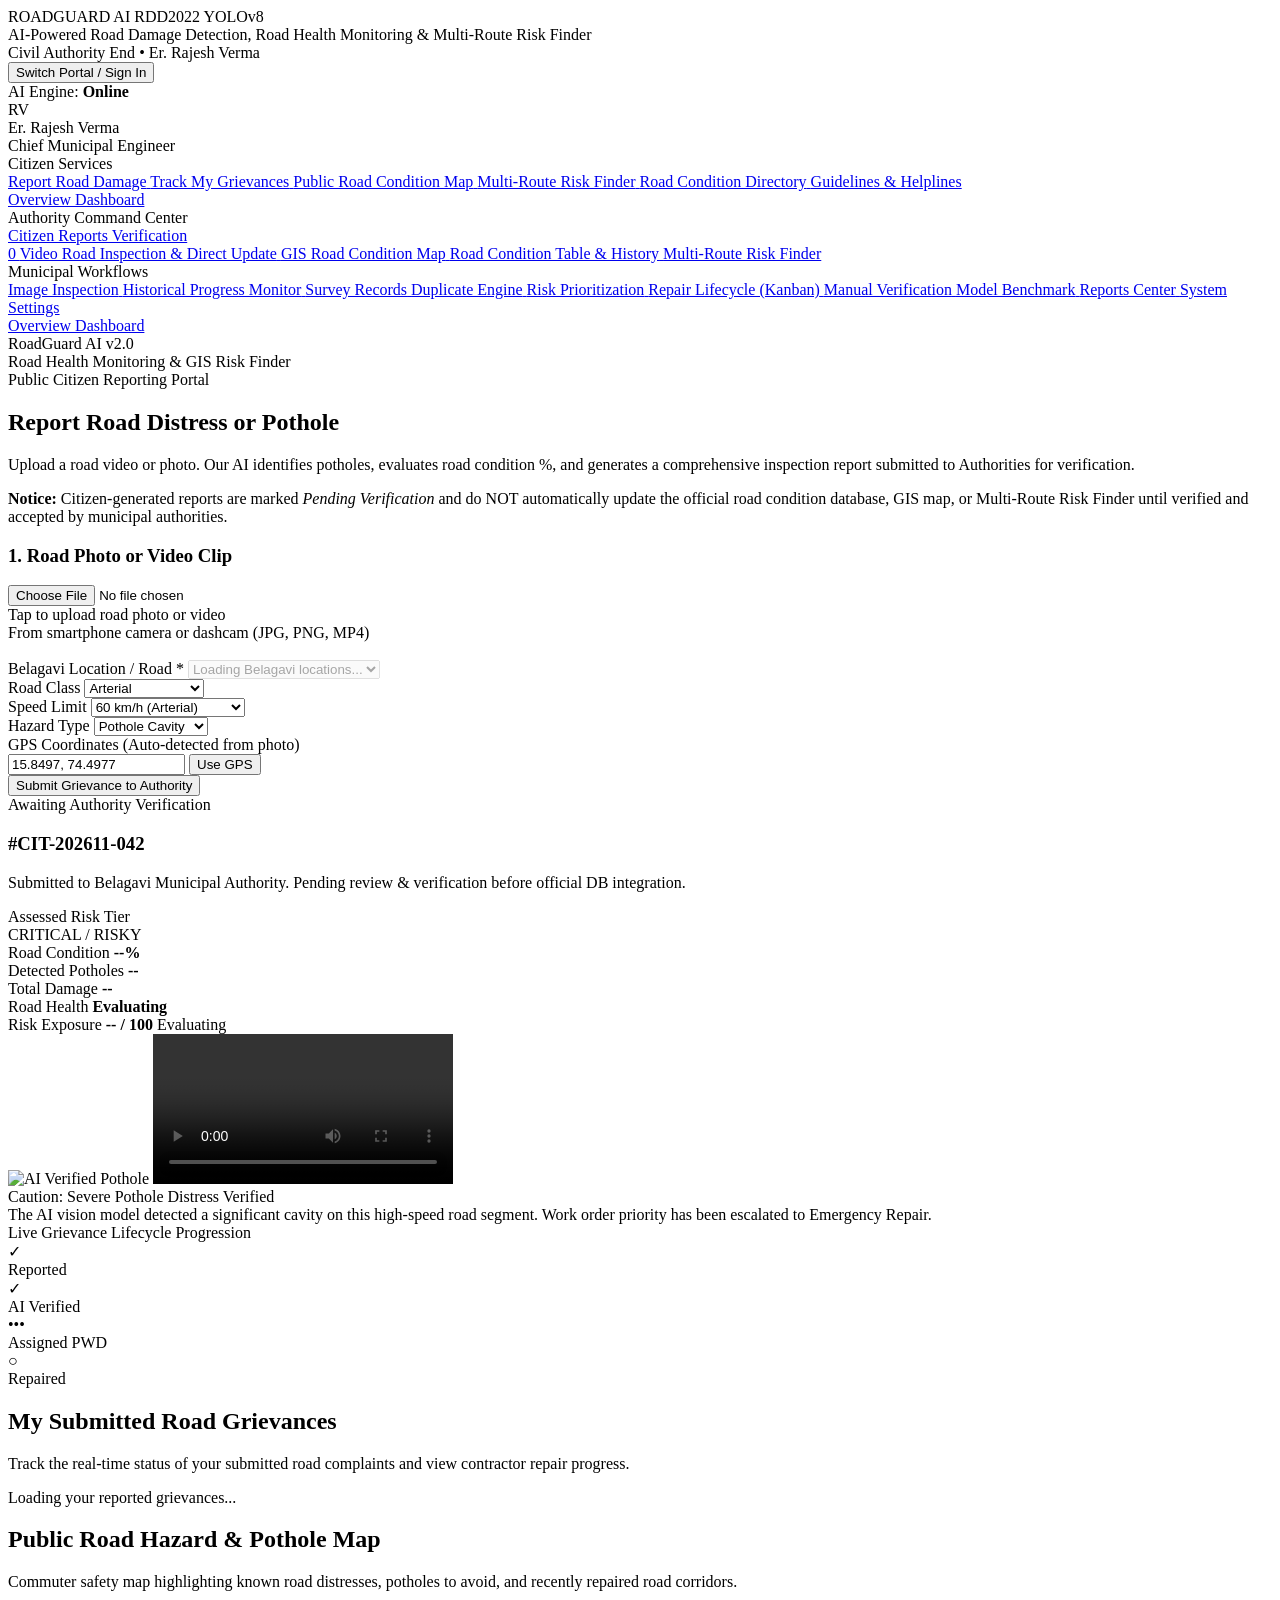
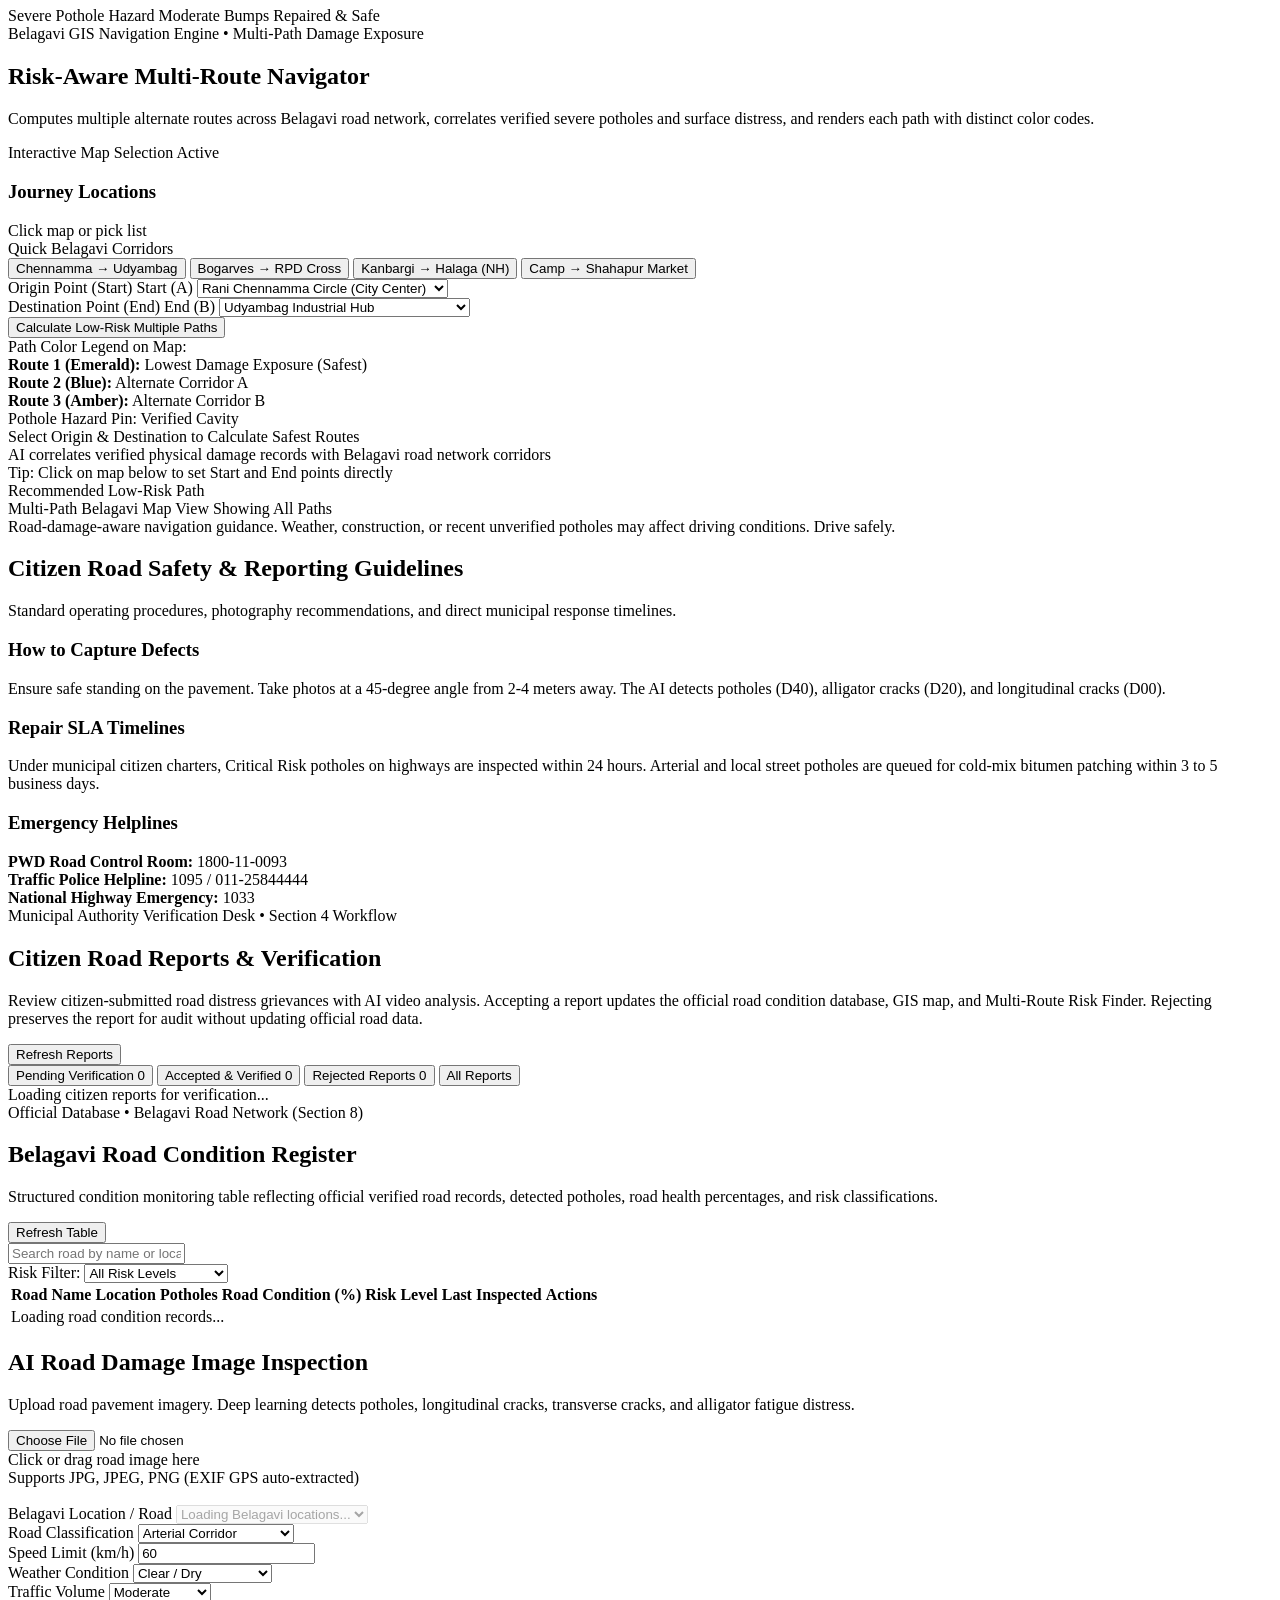
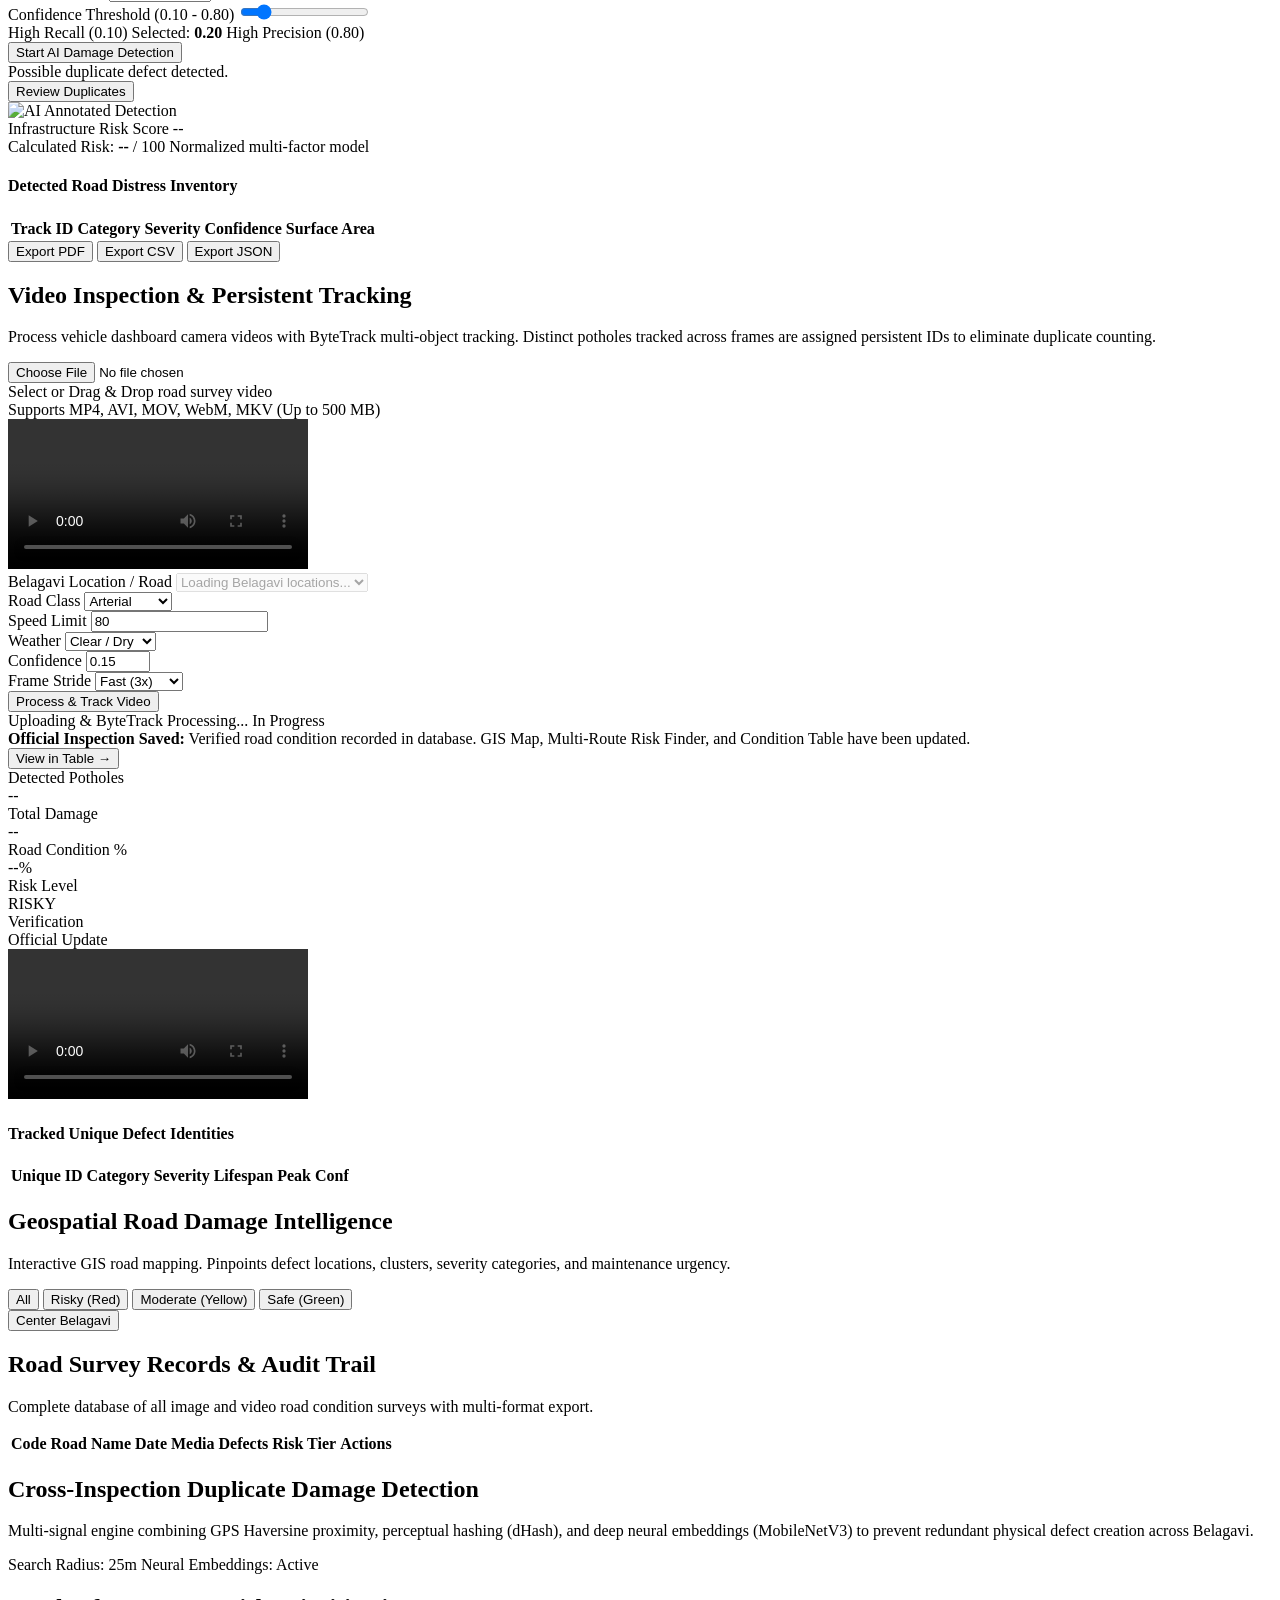
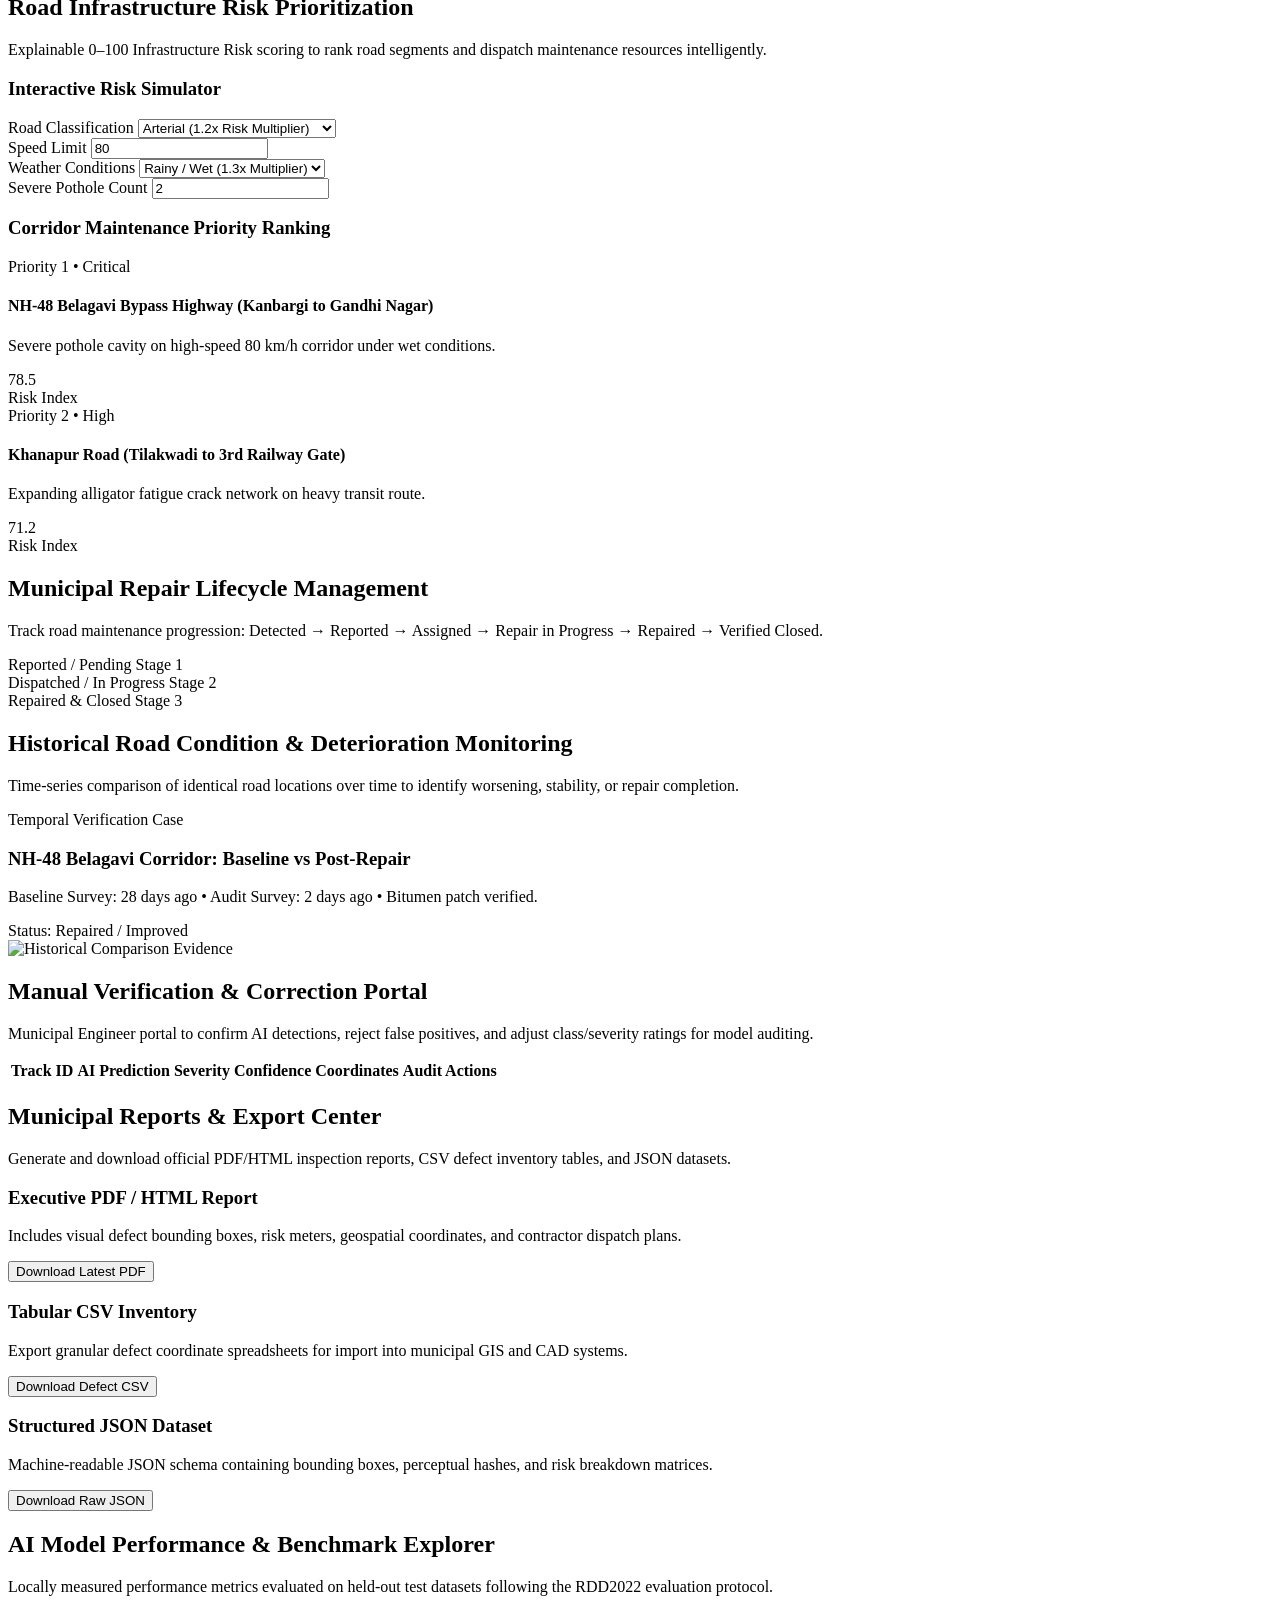
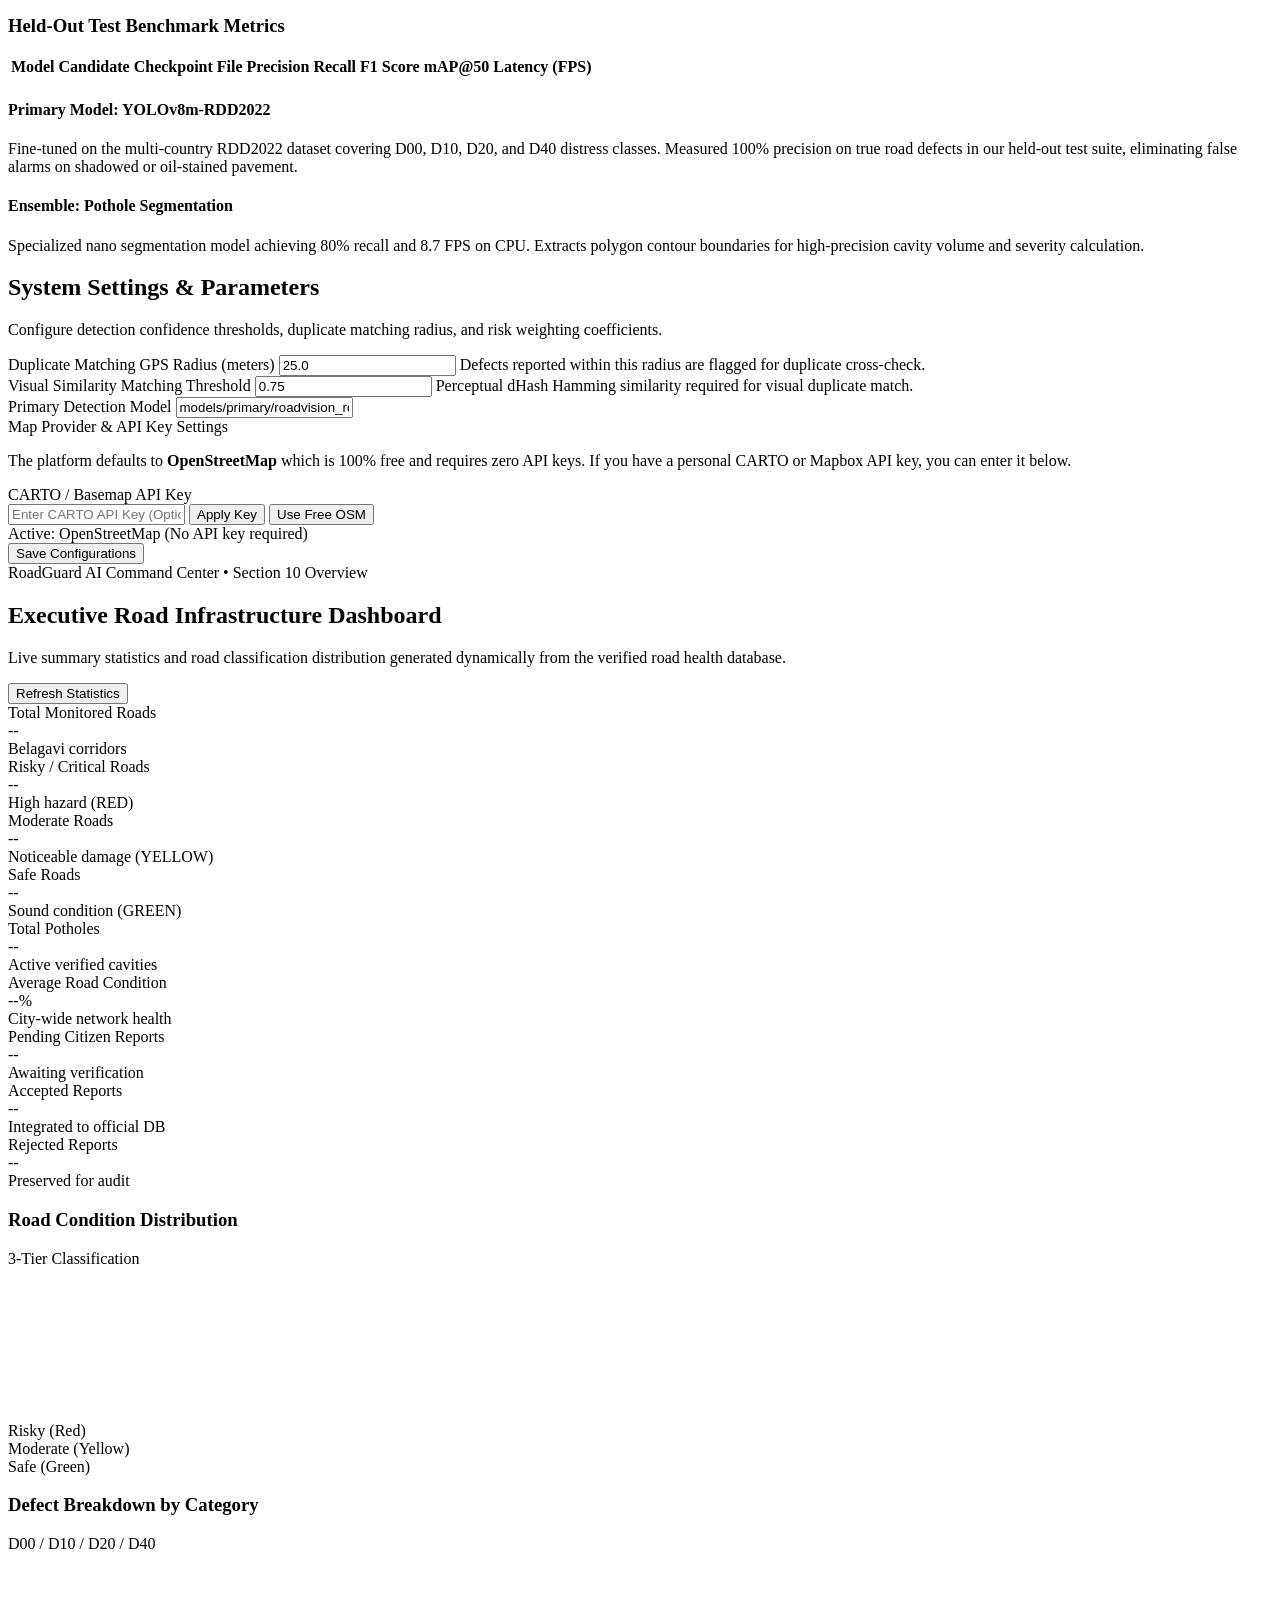
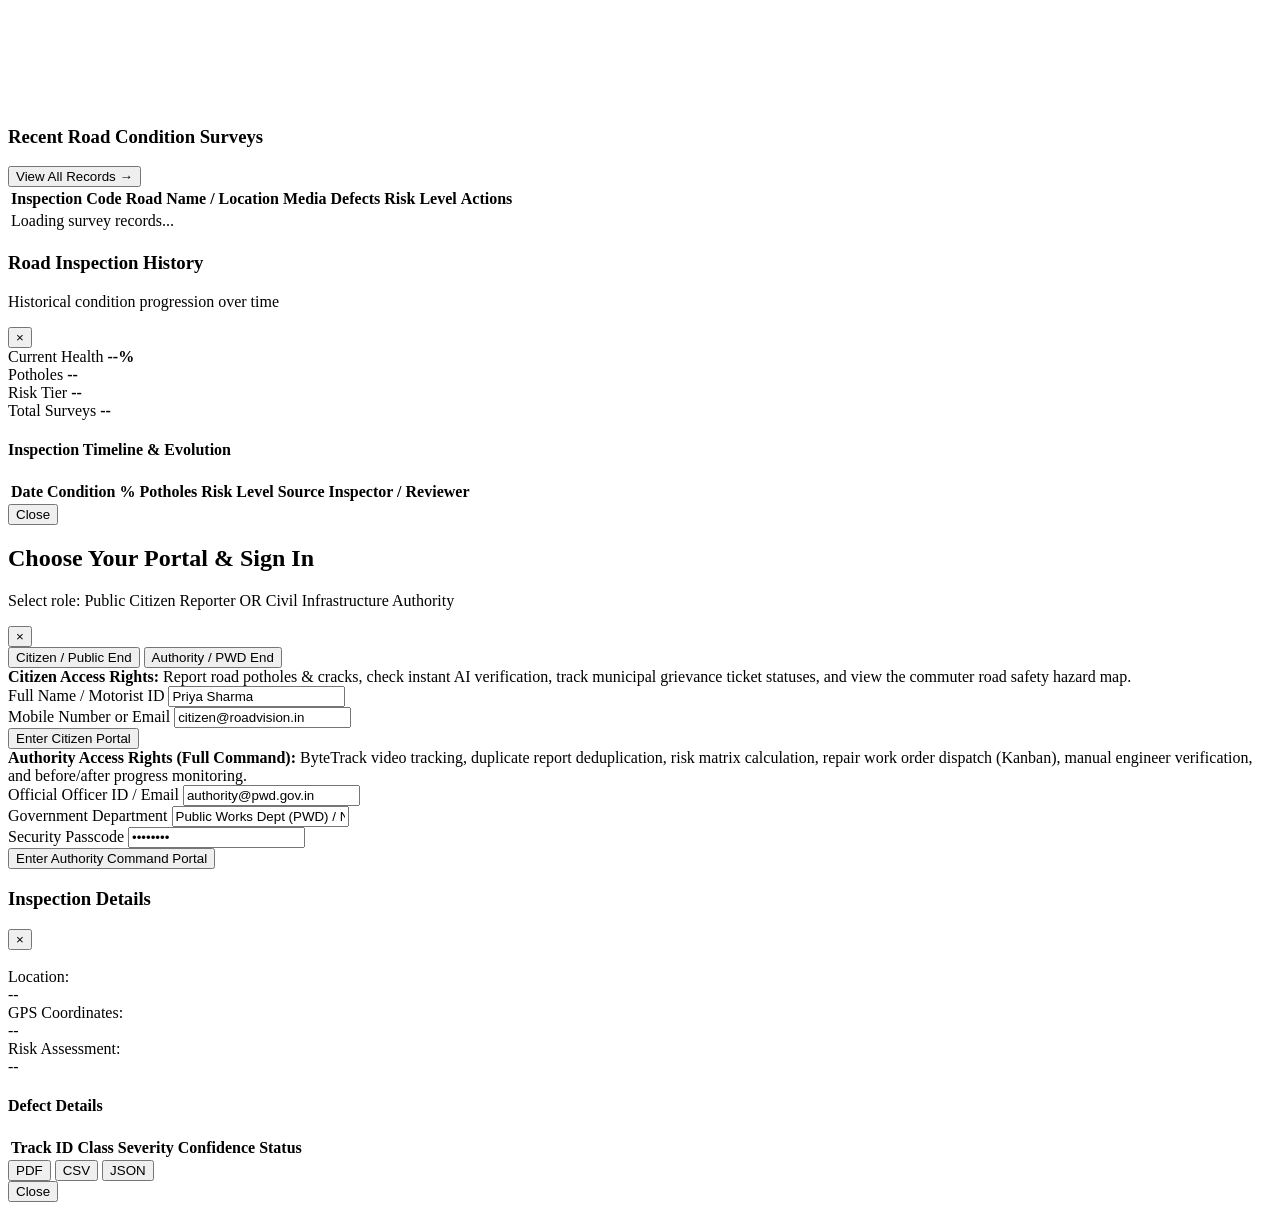
==== commit 33c57b9a: "Improve citizen video reporting and location selection Co-authored-by: Copilot <223556219+Copilot@us" ====
--- a/frontend/templates/index.html
+++ b/frontend/templates/index.html
@@ -3,7 +3,7 @@
 <head>
     <meta charset="UTF-8">
     <meta name="viewport" content="width=device-width, initial-scale=1.0">
-    <title>ROADVISION AI - Intelligent Road Infrastructure Intelligence Platform</title>
+    <title>RoadGuard AI - AI-Powered Road Damage Detection, Road Health Monitoring & GIS Risk Intelligence</title>
 
     <!-- Tailwind CSS CDN -->
     <script src="https://cdn.tailwindcss.com"></script>
@@ -44,10 +44,10 @@
             </div>
             <div>
                 <div class="flex items-center space-x-2">
-                    <span class="font-black text-xl tracking-tight text-slate-900">ROADVISION <span class="text-blue-600">AI</span></span>
+                    <span class="font-black text-xl tracking-tight text-slate-900">ROADGUARD <span class="text-blue-600">AI</span></span>
                     <span class="px-2 py-0.5 rounded-full text-[10px] font-bold tracking-wider uppercase bg-blue-50 text-blue-700 border border-blue-200">RDD2022 YOLOv8</span>
                 </div>
-                <div class="text-[11px] text-slate-500 font-medium">National Road Damage Detection, Tracking & Pavement Intelligence</div>
+                <div class="text-[11px] text-slate-500 font-medium">AI-Powered Road Damage Detection, Road Health Monitoring & Multi-Route Risk Finder</div>
             </div>
         </div>
 
@@ -113,12 +113,26 @@
                         </a>
                         <a href="#citizen-map" data-tab="citizen-map" class="nav-item flex items-center space-x-3 px-3 py-2.5 rounded-lg text-sm font-semibold transition text-slate-600 hover:text-slate-900 hover:bg-slate-100">
                             <i data-lucide="map" class="w-4 h-4 text-amber-600"></i>
-                            <span>Public Road Hazard Map</span>
+                            <span>Public Road Condition Map</span>
+                        </a>
+                        <a href="#citizen-navigate" data-tab="citizen-navigate" class="nav-item flex items-center space-x-3 px-3 py-2.5 rounded-lg text-sm font-semibold transition text-slate-600 hover:text-slate-900 hover:bg-slate-100">
+                            <i data-lucide="navigation" class="w-4 h-4 text-emerald-600"></i>
+                            <span>Multi-Route Risk Finder</span>
+                        </a>
+                        <a href="#road-table" data-tab="road-table" class="nav-item flex items-center space-x-3 px-3 py-2.5 rounded-lg text-sm font-semibold transition text-slate-600 hover:text-slate-900 hover:bg-slate-100">
+                            <i data-lucide="table" class="w-4 h-4 text-indigo-600"></i>
+                            <span>Road Condition Directory</span>
                         </a>
                         <a href="#citizen-guidelines" data-tab="citizen-guidelines" class="nav-item flex items-center space-x-3 px-3 py-2.5 rounded-lg text-sm font-semibold transition text-slate-600 hover:text-slate-900 hover:bg-slate-100">
-                            <i data-lucide="help-circle" class="w-4 h-4 text-indigo-600"></i>
+                            <i data-lucide="help-circle" class="w-4 h-4 text-slate-500"></i>
                             <span>Guidelines & Helplines</span>
                         </a>
+                        <div class="pt-2 border-t border-slate-200">
+                            <a href="#overview" data-tab="overview" class="nav-item flex items-center space-x-3 px-3 py-2.5 rounded-lg text-sm font-semibold transition text-slate-600 hover:text-slate-900 hover:bg-slate-100">
+                                <i data-lucide="layout-dashboard" class="w-4 h-4 text-blue-600"></i>
+                                <span>Overview Dashboard</span>
+                            </a>
+                        </div>
                     </nav>
                 </div>
 
@@ -129,35 +143,50 @@
                 <div id="sidebar-authority-nav" class="space-y-5">
                     <!-- Core Platform -->
                     <div>
-                        <div class="px-5 text-[11px] font-bold text-slate-500 uppercase tracking-wider mb-2">Core Command Center</div>
+                        <div class="px-5 text-[11px] font-bold text-slate-500 uppercase tracking-wider mb-2">Authority Command Center</div>
                         <nav class="space-y-0.5 px-3">
-                            <a href="#overview" data-tab="overview" class="nav-item flex items-center space-x-3 px-3 py-2.5 rounded-lg text-sm font-semibold transition bg-blue-50 text-blue-700 border-l-4 border-blue-600 shadow-sm">
-                                <i data-lucide="layout-dashboard" class="w-4 h-4 text-blue-600"></i>
-                                <span>Overview Dashboard</span>
+                            <a href="#authority-citizen-reports" data-tab="authority-citizen-reports" class="nav-item flex items-center justify-between px-3 py-2.5 rounded-lg text-sm font-semibold transition bg-blue-50 text-blue-700 border-l-4 border-blue-600 shadow-sm">
+                                <div class="flex items-center space-x-3">
+                                    <i data-lucide="clipboard-check" class="w-4 h-4 text-blue-600"></i>
+                                    <span>Citizen Reports Verification</span>
+                                </div>
+                                <span id="nav-pending-reports-badge" class="px-1.5 py-0.5 rounded-full text-[10px] font-bold bg-amber-100 text-amber-800 border border-amber-300">0</span>
                             </a>
+                            <a href="#inspect-video" data-tab="inspect-video" class="nav-item flex items-center space-x-3 px-3 py-2.5 rounded-lg text-sm font-semibold text-slate-600 hover:text-slate-900 hover:bg-slate-100 transition">
+                                <i data-lucide="video" class="w-4 h-4 text-cyan-600"></i>
+                                <span>Video Road Inspection & Direct Update</span>
+                            </a>
+                            <a href="#map" data-tab="map" class="nav-item flex items-center space-x-3 px-3 py-2.5 rounded-lg text-sm font-semibold text-slate-600 hover:text-slate-900 hover:bg-slate-100 transition">
+                                <i data-lucide="map-pin" class="w-4 h-4 text-rose-500"></i>
+                                <span>GIS Road Condition Map</span>
+                            </a>
+                            <a href="#road-table" data-tab="road-table" class="nav-item flex items-center space-x-3 px-3 py-2.5 rounded-lg text-sm font-semibold text-slate-600 hover:text-slate-900 hover:bg-slate-100 transition">
+                                <i data-lucide="table" class="w-4 h-4 text-indigo-600"></i>
+                                <span>Road Condition Table & History</span>
+                            </a>
+                            <a href="#citizen-navigate" data-tab="citizen-navigate" class="nav-item flex items-center space-x-3 px-3 py-2.5 rounded-lg text-sm font-semibold text-slate-600 hover:text-slate-900 hover:bg-slate-100 transition">
+                                <i data-lucide="navigation" class="w-4 h-4 text-emerald-600"></i>
+                                <span>Multi-Route Risk Finder</span>
+                            </a>
+                        </nav>
+                    </div>
+
+                    <!-- Municipal Workflows & Intelligence -->
+                    <div>
+                        <div class="px-5 text-[11px] font-bold text-slate-500 uppercase tracking-wider mb-2">Municipal Workflows</div>
+                        <nav class="space-y-0.5 px-3">
                             <a href="#inspect-image" data-tab="inspect-image" class="nav-item flex items-center space-x-3 px-3 py-2.5 rounded-lg text-sm font-semibold text-slate-600 hover:text-slate-900 hover:bg-slate-100 transition">
                                 <i data-lucide="camera" class="w-4 h-4 text-slate-500"></i>
                                 <span>Image Inspection</span>
                             </a>
-                            <a href="#inspect-video" data-tab="inspect-video" class="nav-item flex items-center space-x-3 px-3 py-2.5 rounded-lg text-sm font-semibold text-slate-600 hover:text-slate-900 hover:bg-slate-100 transition">
-                                <i data-lucide="video" class="w-4 h-4 text-slate-500"></i>
-                                <span>Video & Tracking (ByteTrack)</span>
-                            </a>
-                            <a href="#map" data-tab="map" class="nav-item flex items-center space-x-3 px-3 py-2.5 rounded-lg text-sm font-semibold text-slate-600 hover:text-slate-900 hover:bg-slate-100 transition">
-                                <i data-lucide="map-pin" class="w-4 h-4 text-slate-500"></i>
-                                <span>Geospatial GIS Map</span>
+                            <a href="#monitoring" data-tab="monitoring" class="nav-item flex items-center space-x-3 px-3 py-2.5 rounded-lg text-sm font-semibold text-slate-600 hover:text-slate-900 hover:bg-slate-100 transition">
+                                <i data-lucide="trending-up" class="w-4 h-4 text-slate-500"></i>
+                                <span>Historical Progress Monitor</span>
                             </a>
                             <a href="#history" data-tab="history" class="nav-item flex items-center space-x-3 px-3 py-2.5 rounded-lg text-sm font-semibold text-slate-600 hover:text-slate-900 hover:bg-slate-100 transition">
                                 <i data-lucide="history" class="w-4 h-4 text-slate-500"></i>
                                 <span>Survey Records</span>
                             </a>
-                        </nav>
-                    </div>
-
-                    <!-- Municipal Workflows & Intelligence -->
-                    <div>
-                        <div class="px-5 text-[11px] font-bold text-slate-500 uppercase tracking-wider mb-2">Municipal Workflows</div>
-                        <nav class="space-y-0.5 px-3">
                             <a href="#duplicates" data-tab="duplicates" class="nav-item flex items-center space-x-3 px-3 py-2.5 rounded-lg text-sm font-semibold text-slate-600 hover:text-slate-900 hover:bg-slate-100 transition">
                                 <i data-lucide="copy" class="w-4 h-4 text-slate-500"></i>
                                 <span>Duplicate Engine</span>
@@ -170,28 +199,17 @@
                                 <i data-lucide="wrench" class="w-4 h-4 text-slate-500"></i>
                                 <span>Repair Lifecycle (Kanban)</span>
                             </a>
-                            <a href="#monitoring" data-tab="monitoring" class="nav-item flex items-center space-x-3 px-3 py-2.5 rounded-lg text-sm font-semibold text-slate-600 hover:text-slate-900 hover:bg-slate-100 transition">
-                                <i data-lucide="trending-up" class="w-4 h-4 text-slate-500"></i>
-                                <span>Progress Monitor (Before/After)</span>
-                            </a>
                             <a href="#verification" data-tab="verification" class="nav-item flex items-center space-x-3 px-3 py-2.5 rounded-lg text-sm font-semibold text-slate-600 hover:text-slate-900 hover:bg-slate-100 transition">
                                 <i data-lucide="check-check" class="w-4 h-4 text-slate-500"></i>
                                 <span>Manual Verification</span>
                             </a>
-                        </nav>
-                    </div>
-
-                    <!-- Audit, Reports & Model Benchmark -->
-                    <div>
-                        <div class="px-5 text-[11px] font-bold text-slate-500 uppercase tracking-wider mb-2">Audit & Diagnostics</div>
-                        <nav class="space-y-0.5 px-3">
+                            <a href="#benchmark" data-tab="benchmark" class="nav-item flex items-center space-x-3 px-3 py-2.5 rounded-lg text-sm font-semibold text-slate-600 hover:text-slate-900 hover:bg-slate-100 transition">
+                                <i data-lucide="award" class="w-4 h-4 text-slate-500"></i>
+                                <span>Model Benchmark</span>
+                            </a>
                             <a href="#reports" data-tab="reports" class="nav-item flex items-center space-x-3 px-3 py-2.5 rounded-lg text-sm font-semibold text-slate-600 hover:text-slate-900 hover:bg-slate-100 transition">
                                 <i data-lucide="file-text" class="w-4 h-4 text-slate-500"></i>
                                 <span>Reports Center</span>
-                            </a>
-                            <a href="#benchmark" data-tab="benchmark" class="nav-item flex items-center space-x-3 px-3 py-2.5 rounded-lg text-sm font-semibold text-slate-600 hover:text-slate-900 hover:bg-slate-100 transition">
-                                <i data-lucide="award" class="w-4 h-4 text-slate-500"></i>
-                                <span>Model Benchmark</span>
                             </a>
                             <a href="#settings" data-tab="settings" class="nav-item flex items-center space-x-3 px-3 py-2.5 rounded-lg text-sm font-semibold text-slate-600 hover:text-slate-900 hover:bg-slate-100 transition">
                                 <i data-lucide="settings" class="w-4 h-4 text-slate-500"></i>
@@ -199,13 +217,23 @@
                             </a>
                         </nav>
                     </div>
+
+                    <!-- Overview Dashboard (LAST SECTION IN PLATFORM NAVIGATION) -->
+                    <div class="pt-2 border-t border-slate-200">
+                        <nav class="px-3">
+                            <a href="#overview" data-tab="overview" class="nav-item flex items-center space-x-3 px-3 py-2.5 rounded-lg text-sm font-semibold text-slate-600 hover:text-slate-900 hover:bg-slate-100 transition">
+                                <i data-lucide="layout-dashboard" class="w-4 h-4 text-blue-600"></i>
+                                <span>Overview Dashboard</span>
+                            </a>
+                        </nav>
+                    </div>
                 </div>
             </div>
 
             <!-- Footer Badge -->
             <div class="px-5 pt-4 border-t border-slate-200 text-xs text-slate-500">
-                <div class="font-bold text-slate-800">ROADVISION AI v2.0</div>
-                <div class="text-[11px] text-slate-400">Civil & Public Infrastructure Portal</div>
+                <div class="font-bold text-slate-800">RoadGuard AI v2.0</div>
+                <div class="text-[11px] text-slate-400">Road Health Monitoring & GIS Risk Finder</div>
             </div>
         </aside>
 
@@ -223,7 +251,11 @@
                             <span>Public Citizen Reporting Portal</span>
                         </div>
                         <h1 class="text-2xl md:text-3xl font-extrabold text-slate-900 tracking-tight">Report Road Distress or Pothole</h1>
-                        <p class="text-sm text-slate-600 mt-1">Upload a photo or video clip of a road defect. Our AI instantly measures damage severity, flags hazard risk, and logs an official grievance ticket for municipal repair.</p>
+                        <p class="text-sm text-slate-600 mt-1">Upload a road video or photo. Our AI identifies potholes, evaluates road condition %, and generates a comprehensive inspection report submitted to Authorities for verification.</p>
+                        <div class="mt-3 p-3 bg-amber-50 border border-amber-300 rounded-xl text-xs text-amber-900 flex items-start space-x-2">
+                            <i data-lucide="info" class="w-4 h-4 text-amber-600 shrink-0 mt-0.5"></i>
+                            <div><strong>Notice:</strong> Citizen-generated reports are marked <em>Pending Verification</em> and do NOT automatically update the official road condition database, GIS map, or Multi-Route Risk Finder until verified and accepted by municipal authorities.</div>
+                        </div>
                     </div>
                 </div>
 
@@ -252,26 +284,39 @@
                         <!-- Location & Details -->
                         <div class="space-y-4 text-xs">
                             <div>
-                                <label class="block text-slate-700 font-bold mb-1">Road Name / Exact Landmark <span class="text-rose-500">*</span></label>
-                                <input type="text" id="citizen-road-name" placeholder="e.g. MG Road, Near Metro Pillar 142" value="MG Road, Sector 29" class="w-full bg-white border border-slate-300 rounded-lg px-3 py-2.5 text-slate-800 focus:outline-none focus:ring-2 focus:ring-emerald-500 font-medium" />
-                            </div>
-
-                            <div class="grid grid-cols-2 gap-3">
+                                <label class="block text-slate-700 font-bold mb-1">Belagavi Location / Road <span class="text-rose-500">*</span></label>
+                                <select id="citizen-road-name" disabled class="w-full bg-white border border-slate-300 rounded-lg px-3 py-2.5 text-slate-800 focus:outline-none focus:ring-2 focus:ring-emerald-500 font-medium">
+                                    <option value="">Loading Belagavi locations...</option>
+                                </select>
+                            </div>
+
+                            <div class="grid grid-cols-3 gap-2.5">
                                 <div>
-                                    <label class="block text-slate-700 font-bold mb-1">Observed Hazard</label>
-                                    <select id="citizen-defect-hint" class="w-full bg-white border border-slate-300 rounded-lg px-3 py-2 text-slate-800 focus:outline-none focus:ring-2 focus:ring-emerald-500">
-                                        <option value="pothole" selected>Deep Pothole Cavity</option>
-                                        <option value="cracks">Major Surface Cracks</option>
-                                        <option value="waterlog">Waterlogged Depression</option>
-                                        <option value="edge">Broken Road Edge</option>
+                                    <label class="block text-slate-700 font-bold mb-1">Road Class</label>
+                                    <select id="citizen-road-type" class="w-full bg-white border border-slate-300 rounded-lg px-2.5 py-2 text-slate-800 focus:outline-none focus:ring-2 focus:ring-emerald-500 text-xs">
+                                        <option value="Arterial" selected>Arterial</option>
+                                        <option value="Highway">Highway</option>
+                                        <option value="Local">Local City Street</option>
+                                        <option value="Residential">Residential</option>
                                     </select>
                                 </div>
                                 <div>
-                                    <label class="block text-slate-700 font-bold mb-1">Road Traffic Speed</label>
-                                    <select id="citizen-speed" class="w-full bg-white border border-slate-300 rounded-lg px-3 py-2 text-slate-800 focus:outline-none focus:ring-2 focus:ring-emerald-500">
-                                        <option value="60" selected>City Road (40-60 km/h)</option>
-                                        <option value="80">Expressway (80+ km/h)</option>
-                                        <option value="30">Colony / Society (30 km/h)</option>
+                                    <label class="block text-slate-700 font-bold mb-1">Speed Limit</label>
+                                    <select id="citizen-speed" class="w-full bg-white border border-slate-300 rounded-lg px-2.5 py-2 text-slate-800 focus:outline-none focus:ring-2 focus:ring-emerald-500 text-xs">
+                                        <option value="60" selected>60 km/h (Arterial)</option>
+                                        <option value="80">80 km/h (Expressway)</option>
+                                        <option value="50">50 km/h (City Road)</option>
+                                        <option value="40">40 km/h (Local)</option>
+                                        <option value="30">30 km/h (Residential)</option>
+                                    </select>
+                                </div>
+                                <div>
+                                    <label class="block text-slate-700 font-bold mb-1">Hazard Type</label>
+                                    <select id="citizen-defect-hint" class="w-full bg-white border border-slate-300 rounded-lg px-2.5 py-2 text-slate-800 focus:outline-none focus:ring-2 focus:ring-emerald-500 text-xs">
+                                        <option value="pothole" selected>Pothole Cavity</option>
+                                        <option value="cracks">Surface Cracks</option>
+                                        <option value="waterlog">Depression</option>
+                                        <option value="edge">Broken Edge</option>
                                     </select>
                                 </div>
                             </div>
@@ -279,7 +324,7 @@
                             <div>
                                 <label class="block text-slate-700 font-bold mb-1">GPS Coordinates (Auto-detected from photo)</label>
                                 <div class="flex items-center space-x-2">
-                                    <input type="text" id="citizen-coords" value="28.4712, 77.0725" class="w-full bg-slate-100 border border-slate-200 rounded-lg px-3 py-2 text-slate-600 font-mono text-xs" />
+                                    <input type="text" id="citizen-coords" value="15.8497, 74.4977" class="w-full bg-slate-100 border border-slate-200 rounded-lg px-3 py-2 text-slate-600 font-mono text-xs" />
                                     <button type="button" onclick="detectCitizenGPS()" class="px-3 py-2 bg-slate-100 hover:bg-slate-200 text-slate-700 font-bold rounded-lg border border-slate-300 whitespace-nowrap">
                                         Use GPS
                                     </button>
@@ -297,21 +342,48 @@
                     <div id="citizen-result-card" class="glass-card p-6 lg:col-span-2 space-y-5 hidden">
                         <div class="flex items-center justify-between pb-4 border-b border-slate-200">
                             <div>
-                                <span class="px-2.5 py-0.5 rounded-full text-xs font-bold bg-emerald-100 text-emerald-800 border border-emerald-300">
-                                    Grievance Ticket Generated
+                                <span class="px-2.5 py-0.5 rounded-full text-xs font-bold bg-amber-100 text-amber-900 border border-amber-300 flex items-center space-x-1.5 w-fit">
+                                    <span class="w-2 h-2 rounded-full bg-amber-500 animate-pulse"></span>
+                                    <span>Awaiting Authority Verification</span>
                                 </span>
                                 <h3 id="citizen-ticket-number" class="text-xl font-black text-slate-900 mt-1">#CIT-202611-042</h3>
-                                <p class="text-xs text-slate-500">Successfully submitted to Municipal Corporation of Delhi & PWD Roads Division.</p>
+                                <p class="text-xs text-slate-500">Submitted to Belagavi Municipal Authority. Pending review & verification before official DB integration.</p>
                             </div>
                             <div class="text-right">
-                                <span class="text-xs text-slate-500">Citizen Upvote Priority</span>
-                                <div class="text-lg font-black text-blue-600">High Dispatch</div>
+                                <span class="text-[11px] text-slate-500 block uppercase font-bold">Assessed Risk Tier</span>
+                                <div id="citizen-risk-badge" class="px-3 py-1 rounded-full text-xs font-black bg-rose-100 text-rose-800 border border-rose-300 inline-block mt-0.5">CRITICAL / RISKY</div>
+                            </div>
+                        </div>
+
+                        <!-- AI Road Assessment Breakdown Cards -->
+                        <div class="grid grid-cols-2 sm:grid-cols-3 lg:grid-cols-5 gap-3 text-center text-xs">
+                            <div class="p-3 bg-slate-50 rounded-xl border border-slate-200">
+                                <span class="text-[10px] text-slate-500 font-bold uppercase block">Road Condition</span>
+                                <strong id="citizen-condition-pct" class="text-lg font-black text-blue-600">--%</strong>
+                            </div>
+                            <div class="p-3 bg-slate-50 rounded-xl border border-slate-200">
+                                <span class="text-[10px] text-slate-500 font-bold uppercase block">Detected Potholes</span>
+                                <strong id="citizen-potholes-count" class="text-lg font-black text-rose-600">--</strong>
+                            </div>
+                            <div class="p-3 bg-slate-50 rounded-xl border border-slate-200">
+                                <span class="text-[10px] text-slate-500 font-bold uppercase block">Total Damage</span>
+                                <strong id="citizen-damage-count" class="text-lg font-black text-slate-800">--</strong>
+                            </div>
+                            <div class="p-3 bg-slate-50 rounded-xl border border-slate-200">
+                                <span class="text-[10px] text-slate-500 font-bold uppercase block">Road Health</span>
+                                <strong id="citizen-overall-health" class="text-sm font-bold text-amber-600 mt-1 block">Evaluating</strong>
+                            </div>
+                            <div class="p-3 bg-slate-50 rounded-xl border border-slate-200">
+                                <span class="text-[10px] text-slate-500 font-bold uppercase block">Risk Exposure</span>
+                                <strong id="citizen-risk-score" class="text-lg font-black text-slate-800 block">-- / 100</strong>
+                                <span id="citizen-risk-level" class="text-[10px] font-semibold text-slate-500">Evaluating</span>
                             </div>
                         </div>
 
                         <!-- Annotated Detection Output -->
                         <div class="rounded-xl overflow-hidden border border-slate-200 bg-slate-100">
                             <img id="citizen-annotated-img" class="w-full max-h-[360px] object-contain mx-auto" alt="AI Verified Pothole" />
+                            <video id="citizen-annotated-video" controls playsinline class="hidden w-full max-h-[360px] object-contain mx-auto bg-black" aria-label="AI annotated road survey video"></video>
                         </div>
 
                         <!-- Risk Alert Pill for Motorist -->
@@ -397,7 +469,200 @@
             </section>
 
             <!-- ============================================== -->
-            <!-- CITIZEN TAB 4: GUIDELINES & HELPLINE -->
+            <!-- CITIZEN TAB: RISK-AWARE ROUTE RECOMMENDATION -->
+            <!-- ============================================== -->
+            <section id="tab-citizen-navigate" class="tab-content space-y-6">
+                <div class="flex flex-col md:flex-row md:items-center justify-between gap-4">
+                    <div>
+                        <div class="inline-flex items-center space-x-1.5 px-2.5 py-1 rounded-full text-xs font-bold bg-blue-50 text-blue-700 border border-blue-200 mb-2">
+                            <i data-lucide="navigation" class="w-3.5 h-3.5"></i>
+                            <span>Belagavi GIS Navigation Engine &bull; Multi-Path Damage Exposure</span>
+                        </div>
+                        <h1 class="text-2xl md:text-3xl font-extrabold text-slate-900 tracking-tight">Risk-Aware Multi-Route Navigator</h1>
+                        <p class="text-sm text-slate-600 mt-1">Computes multiple alternate routes across Belagavi road network, correlates verified severe potholes and surface distress, and renders each path with distinct color codes.</p>
+                    </div>
+                    <div class="flex items-center space-x-2">
+                        <span class="inline-flex items-center px-3 py-1.5 rounded-lg text-xs font-bold bg-slate-100 text-slate-700 border border-slate-200">
+                            <i data-lucide="map" class="w-3.5 h-3.5 mr-1.5 text-blue-600"></i>
+                            <span>Interactive Map Selection Active</span>
+                        </span>
+                    </div>
+                </div>
+
+                <div class="grid grid-cols-1 lg:grid-cols-3 gap-6">
+                    <!-- Left: Navigation Inputs & Query -->
+                    <div class="glass-card p-6 space-y-5">
+                        <div class="flex items-center justify-between pb-2 border-b border-slate-100">
+                            <h3 class="text-sm font-bold text-slate-800 uppercase tracking-wider flex items-center space-x-2">
+                                <i data-lucide="map-pin" class="w-4 h-4 text-blue-600"></i>
+                                <span>Journey Locations</span>
+                            </h3>
+                            <span class="text-[11px] text-slate-500 font-medium">Click map or pick list</span>
+                        </div>
+
+                        <!-- Quick Presets -->
+                        <div>
+                            <label class="block text-[11px] font-bold text-slate-500 uppercase tracking-wider mb-2">Quick Belagavi Corridors</label>
+                            <div class="grid grid-cols-2 gap-1.5">
+                                <button type="button" onclick="setRoutePreset('CHEN_CIRC', 'UDYAMBAG')" class="px-2.5 py-1.5 text-left text-xs bg-slate-50 hover:bg-blue-50 hover:text-blue-700 rounded-lg border border-slate-200 transition font-medium truncate">
+                                    Chennamma &rarr; Udyambag
+                                </button>
+                                <button type="button" onclick="setRoutePreset('BOGARVES', 'RPD_CROSS')" class="px-2.5 py-1.5 text-left text-xs bg-slate-50 hover:bg-blue-50 hover:text-blue-700 rounded-lg border border-slate-200 transition font-medium truncate">
+                                    Bogarves &rarr; RPD Cross
+                                </button>
+                                <button type="button" onclick="setRoutePreset('KANBARGI_CR', 'HALAGA_INT')" class="px-2.5 py-1.5 text-left text-xs bg-slate-50 hover:bg-blue-50 hover:text-blue-700 rounded-lg border border-slate-200 transition font-medium truncate">
+                                    Kanbargi &rarr; Halaga (NH)
+                                </button>
+                                <button type="button" onclick="setRoutePreset('CAMP_CHURCH', 'SHAHAPUR')" class="px-2.5 py-1.5 text-left text-xs bg-slate-50 hover:bg-blue-50 hover:text-blue-700 rounded-lg border border-slate-200 transition font-medium truncate">
+                                    Camp &rarr; Shahapur Market
+                                </button>
+                            </div>
+                        </div>
+
+                        <div class="space-y-4">
+                            <div>
+                                <label class="block text-xs font-bold text-slate-700 uppercase mb-1 flex items-center justify-between">
+                                    <span>Origin Point (Start)</span>
+                                    <span class="text-[10px] text-emerald-700 font-bold bg-emerald-50 px-1.5 py-0.5 rounded border border-emerald-200">Start (A)</span>
+                                </label>
+                                <select id="nav-origin-select" class="w-full bg-white border border-slate-300 rounded-lg px-3 py-2 text-sm text-slate-900 font-medium shadow-sm">
+                                    <option value="CHEN_CIRC" selected>Rani Chennamma Circle (City Center)</option>
+                                    <option value="BOGARVES">Bogarves Circle</option>
+                                    <option value="SAMBHAJI">Sambhaji Chowk (RTO / College Rd)</option>
+                                    <option value="TILAKWADI_1">1st Railway Gate, Tilakwadi</option>
+                                    <option value="TILAKWADI_3">3rd Railway Gate (Khanapur Rd)</option>
+                                    <option value="RPD_CROSS">RPD College Cross</option>
+                                    <option value="UDYAMBAG">Udyambag Industrial Hub</option>
+                                    <option value="CAMP_CHURCH">Camp St. Mary's Church</option>
+                                    <option value="CIVIL_HOSP">Civil Hospital (BIMS)</option>
+                                    <option value="FORT_LAKE">Belagavi Fort Lake Junction</option>
+                                    <option value="KANBARGI_CR">Kanbargi Cross (NH-48)</option>
+                                    <option value="RAMTEERTH">Ramteerth Nagar / Auto Nagar</option>
+                                    <option value="GANDHI_NGR">Gandhi Nagar Bypass (NH-48)</option>
+                                    <option value="HALAGA_INT">Halaga Interchange (Suvarna Soudha)</option>
+                                    <option value="SHAHAPUR">Shahapur Central Market</option>
+                                    <option value="VADGAON">Vadgaon Main Junction</option>
+                                    <option value="HINDWADI">Hindwadi Goaves Cross</option>
+                                </select>
+                            </div>
+
+                            <div>
+                                <label class="block text-xs font-bold text-slate-700 uppercase mb-1 flex items-center justify-between">
+                                    <span>Destination Point (End)</span>
+                                    <span class="text-[10px] text-blue-700 font-bold bg-blue-50 px-1.5 py-0.5 rounded border border-blue-200">End (B)</span>
+                                </label>
+                                <select id="nav-dest-select" class="w-full bg-white border border-slate-300 rounded-lg px-3 py-2 text-sm text-slate-900 font-medium shadow-sm">
+                                    <option value="UDYAMBAG" selected>Udyambag Industrial Hub</option>
+                                    <option value="CHEN_CIRC">Rani Chennamma Circle (City Center)</option>
+                                    <option value="BOGARVES">Bogarves Circle</option>
+                                    <option value="SAMBHAJI">Sambhaji Chowk (RTO)</option>
+                                    <option value="TILAKWADI_1">1st Railway Gate, Tilakwadi</option>
+                                    <option value="TILAKWADI_3">3rd Railway Gate (Khanapur Rd)</option>
+                                    <option value="RPD_CROSS">RPD College Cross</option>
+                                    <option value="CAMP_CHURCH">Camp St. Mary's Church</option>
+                                    <option value="CIVIL_HOSP">Civil Hospital (BIMS)</option>
+                                    <option value="FORT_LAKE">Belagavi Fort Lake Junction</option>
+                                    <option value="KANBARGI_CR">Kanbargi Cross (NH-48)</option>
+                                    <option value="RAMTEERTH">Ramteerth Nagar / Auto Nagar</option>
+                                    <option value="GANDHI_NGR">Gandhi Nagar Bypass (NH-48)</option>
+                                    <option value="HALAGA_INT">Halaga Interchange (Suvarna Soudha)</option>
+                                    <option value="SHAHAPUR">Shahapur Central Market</option>
+                                    <option value="VADGAON">Vadgaon Main Junction</option>
+                                    <option value="HINDWADI">Hindwadi Goaves Cross</option>
+                                </select>
+                            </div>
+
+                            <button id="btn-calc-route" onclick="calculateSafeRoute()" class="w-full py-3 bg-blue-600 hover:bg-blue-700 text-white font-bold text-sm rounded-xl shadow-md shadow-blue-600/20 transition flex items-center justify-center space-x-2">
+                                <i data-lucide="navigation" class="w-4 h-4"></i>
+                                <span>Calculate Low-Risk Multiple Paths</span>
+                            </button>
+                        </div>
+
+                        <!-- Routing Edge-Cases & Color Legend -->
+                        <div class="p-3.5 bg-slate-50 border border-slate-200 rounded-xl space-y-2 text-xs text-slate-600">
+                            <div class="font-bold text-slate-800 flex items-center space-x-1.5">
+                                <i data-lucide="palette" class="w-3.5 h-3.5 text-blue-600"></i>
+                                <span>Path Color Legend on Map:</span>
+                            </div>
+                            <div class="space-y-1.5 pt-1">
+                                <div class="flex items-center space-x-2">
+                                    <span class="w-3.5 h-3.5 rounded-full bg-emerald-600 inline-block shrink-0 shadow-sm"></span>
+                                    <span><strong>Route 1 (Emerald):</strong> Lowest Damage Exposure (Safest)</span>
+                                </div>
+                                <div class="flex items-center space-x-2">
+                                    <span class="w-3.5 h-3.5 rounded-full bg-blue-600 inline-block shrink-0 shadow-sm"></span>
+                                    <span><strong>Route 2 (Blue):</strong> Alternate Corridor A</span>
+                                </div>
+                                <div class="flex items-center space-x-2">
+                                    <span class="w-3.5 h-3.5 rounded-full bg-amber-600 inline-block shrink-0 shadow-sm"></span>
+                                    <span><strong>Route 3 (Amber):</strong> Alternate Corridor B</span>
+                                </div>
+                                <div class="flex items-center space-x-2 pt-1 border-t border-slate-200/60">
+                                    <span class="w-3 h-3 rounded-full bg-rose-600 inline-block shrink-0 animate-ping"></span>
+                                    <span class="text-rose-700 font-bold">Pothole Hazard Pin: Verified Cavity</span>
+                                </div>
+                            </div>
+                        </div>
+                    </div>
+
+                    <!-- Right: Route Alternatives & Safety Tradeoff Results -->
+                    <div class="glass-card p-6 lg:col-span-2 space-y-5">
+                        <div id="route-results-placeholder" class="text-center py-16 text-slate-500">
+                            <i data-lucide="compass" class="w-12 h-12 mx-auto text-slate-300 mb-3 animate-spin" style="animation-duration: 10s;"></i>
+                            <div class="font-bold text-slate-700 text-sm">Select Origin & Destination to Calculate Safest Routes</div>
+                            <div class="text-xs text-slate-400 mt-1">AI correlates verified physical damage records with Belagavi road network corridors</div>
+                            <div class="mt-4 inline-flex items-center space-x-2 px-3 py-1.5 rounded-lg bg-blue-50 text-blue-700 text-xs font-semibold">
+                                <i data-lucide="mouse-pointer" class="w-3.5 h-3.5"></i>
+                                <span>Tip: Click on map below to set Start and End points directly</span>
+                            </div>
+                        </div>
+
+                        <div id="route-results-container" class="space-y-5 hidden">
+                            <!-- Comparison Banner -->
+                            <div id="route-comparison-banner" class="p-4 rounded-xl border flex items-start space-x-3 bg-emerald-50 border-emerald-200 text-emerald-950">
+                                <i data-lucide="shield-check" class="w-5 h-5 text-emerald-600 shrink-0 mt-0.5"></i>
+                                <div>
+                                    <div class="font-extrabold text-sm" id="route-recommendation-title">Recommended Low-Risk Path</div>
+                                    <div class="text-xs text-slate-700 mt-1" id="route-comparison-text"></div>
+                                </div>
+                            </div>
+
+                            <!-- Route Comparison Cards (3 Columns) -->
+                            <div class="grid grid-cols-1 md:grid-cols-3 gap-3" id="routes-cards-grid">
+                                <!-- Populated dynamically by JS -->
+                            </div>
+
+                            <!-- Map Rendering of Selected Corridors with Controls -->
+                            <div class="rounded-xl overflow-hidden border border-slate-200 shadow-sm relative">
+                                <div class="bg-slate-100 px-4 py-2.5 border-b border-slate-200 flex flex-wrap items-center justify-between gap-2 text-xs">
+                                    <div class="flex items-center space-x-3">
+                                        <span class="font-bold text-slate-700 flex items-center space-x-1">
+                                            <i data-lucide="layers" class="w-3.5 h-3.5 text-blue-600"></i>
+                                            <span>Multi-Path Belagavi Map View</span>
+                                        </span>
+                                        <span id="route-active-filter-pill" class="px-2 py-0.5 rounded font-bold text-[10px] bg-white border border-slate-200 text-slate-600">
+                                            Showing All Paths
+                                        </span>
+                                    </div>
+                                    <div class="flex items-center space-x-2" id="route-map-pills">
+                                        <!-- Dynamic route selector pills -->
+                                    </div>
+                                </div>
+                                <div id="route-nav-map" class="w-full h-[400px] rounded-b-xl z-10"></div>
+                            </div>
+
+                            <!-- Official Guidance Disclaimer -->
+                            <div class="text-[11px] text-slate-500 italic flex items-center space-x-1.5">
+                                <i data-lucide="alert-circle" class="w-3.5 h-3.5 text-slate-400"></i>
+                                <span>Road-damage-aware navigation guidance. Weather, construction, or recent unverified potholes may affect driving conditions. Drive safely.</span>
+                            </div>
+                        </div>
+                    </div>
+                </div>
+            </section>
+
+            <!-- ============================================== -->
+            <!-- CITIZEN TAB: GUIDELINES & HELPLINE -->
             <!-- ============================================== -->
             <section id="tab-citizen-guidelines" class="tab-content space-y-6">
                 <div>
@@ -440,117 +705,123 @@
                 </div>
             </section>
 
-            <!-- ============================================== -->
-            <!-- AUTHORITY TAB 1: OVERVIEW DASHBOARD -->
-            <!-- ============================================== -->
-            <section id="tab-overview" class="tab-content active space-y-6">
+
+
+            <!-- ============================================== -->
+
+            <!-- ============================================== -->
+            <!-- AUTHORITY TAB 1: CITIZEN REPORTS VERIFICATION -->
+            <!-- ============================================== -->
+            <section id="tab-authority-citizen-reports" class="tab-content active space-y-6">
                 <div class="flex flex-col md:flex-row md:items-center justify-between gap-4">
                     <div>
-                        <div class="inline-flex items-center space-x-1.5 px-2.5 py-1 rounded-full text-xs font-bold bg-blue-50 text-blue-700 border border-blue-200 mb-2">
-                            <i data-lucide="shield" class="w-3.5 h-3.5"></i>
-                            <span>Civil Infrastructure Command Center &bull; Full Access</span>
-                        </div>
-                        <h1 class="text-2xl md:text-3xl font-extrabold text-slate-900 tracking-tight">Executive Road Infrastructure Dashboard</h1>
-                        <p class="text-sm text-slate-600 mt-1">Real-time road surface defect intelligence, persistent tracking, and predictive maintenance metrics.</p>
+                        <div class="inline-flex items-center space-x-1.5 px-2.5 py-1 rounded-full text-xs font-bold bg-amber-50 text-amber-800 border border-amber-300 mb-2">
+                            <i data-lucide="shield-alert" class="w-3.5 h-3.5 text-amber-600"></i>
+                            <span>Municipal Authority Verification Desk &bull; Section 4 Workflow</span>
+                        </div>
+                        <h1 class="text-2xl md:text-3xl font-extrabold text-slate-900 tracking-tight">Citizen Road Reports & Verification</h1>
+                        <p class="text-sm text-slate-600 mt-1">Review citizen-submitted road distress grievances with AI video analysis. Accepting a report updates the official road condition database, GIS map, and Multi-Route Risk Finder. Rejecting preserves the report for audit without updating official road data.</p>
+                    </div>
+                    <div class="flex items-center space-x-2">
+                        <button onclick="loadAuthorityCitizenReports('pending')" class="px-3.5 py-2 bg-blue-600 hover:bg-blue-700 text-white font-bold text-xs rounded-lg shadow-sm flex items-center space-x-1.5">
+                            <i data-lucide="refresh-cw" class="w-3.5 h-3.5"></i>
+                            <span>Refresh Reports</span>
+                        </button>
+                    </div>
+                </div>
+
+                <!-- Status Filter Tabs -->
+                <div class="flex flex-wrap items-center gap-2 border-b border-slate-200 pb-3">
+                    <button id="auth-rep-filter-pending" onclick="filterAuthorityReports('pending')" class="px-4 py-2 rounded-lg text-xs font-bold transition flex items-center space-x-2 bg-amber-50 text-amber-800 border border-amber-300 shadow-sm">
+                        <i data-lucide="clock" class="w-3.5 h-3.5"></i>
+                        <span>Pending Verification</span>
+                        <span id="badge-count-pending" class="px-1.5 py-0.5 rounded-full text-[10px] bg-amber-200 text-amber-900 font-extrabold">0</span>
+                    </button>
+                    <button id="auth-rep-filter-accepted" onclick="filterAuthorityReports('accepted')" class="px-4 py-2 rounded-lg text-xs font-bold transition flex items-center space-x-2 bg-white text-slate-600 hover:text-slate-900 border border-slate-200">
+                        <i data-lucide="check-circle" class="w-3.5 h-3.5 text-emerald-600"></i>
+                        <span>Accepted & Verified</span>
+                        <span id="badge-count-accepted" class="px-1.5 py-0.5 rounded-full text-[10px] bg-emerald-100 text-emerald-800 font-extrabold">0</span>
+                    </button>
+                    <button id="auth-rep-filter-rejected" onclick="filterAuthorityReports('rejected')" class="px-4 py-2 rounded-lg text-xs font-bold transition flex items-center space-x-2 bg-white text-slate-600 hover:text-slate-900 border border-slate-200">
+                        <i data-lucide="x-circle" class="w-3.5 h-3.5 text-rose-600"></i>
+                        <span>Rejected Reports</span>
+                        <span id="badge-count-rejected" class="px-1.5 py-0.5 rounded-full text-[10px] bg-rose-100 text-rose-800 font-extrabold">0</span>
+                    </button>
+                    <button id="auth-rep-filter-all" onclick="filterAuthorityReports('all')" class="px-4 py-2 rounded-lg text-xs font-bold transition flex items-center space-x-2 bg-white text-slate-600 hover:text-slate-900 border border-slate-200">
+                        <i data-lucide="list" class="w-3.5 h-3.5 text-slate-500"></i>
+                        <span>All Reports</span>
+                    </button>
+                </div>
+
+                <!-- Reports Cards Container -->
+                <div id="authority-reports-list" class="space-y-4">
+                    <div class="text-center py-12 text-slate-400">Loading citizen reports for verification...</div>
+                </div>
+            </section>
+
+            <!-- ============================================== -->
+            <!-- AUTHORITY TAB: ROAD CONDITION TABLE & HISTORY -->
+            <!-- ============================================== -->
+            <section id="tab-road-table" class="tab-content space-y-6">
+                <div class="flex flex-col md:flex-row md:items-center justify-between gap-4">
+                    <div>
+                        <div class="inline-flex items-center space-x-1.5 px-2.5 py-1 rounded-full text-xs font-bold bg-indigo-50 text-indigo-700 border border-indigo-200 mb-2">
+                            <i data-lucide="table" class="w-3.5 h-3.5 text-indigo-600"></i>
+                            <span>Official Database &bull; Belagavi Road Network (Section 8)</span>
+                        </div>
+                        <h1 class="text-2xl md:text-3xl font-extrabold text-slate-900 tracking-tight">Belagavi Road Condition Register</h1>
+                        <p class="text-sm text-slate-600 mt-1">Structured condition monitoring table reflecting official verified road records, detected potholes, road health percentages, and risk classifications.</p>
                     </div>
                     <div class="flex items-center space-x-3">
-                        <button onclick="switchTab('inspect-image')" class="px-4 py-2 bg-blue-600 hover:bg-blue-700 text-white font-bold text-sm rounded-lg shadow-sm transition flex items-center space-x-2">
-                            <i data-lucide="plus" class="w-4 h-4"></i>
-                            <span>New Survey Inspection</span>
+                        <button onclick="loadRoadConditionTable()" class="px-3.5 py-2 bg-white hover:bg-slate-50 text-slate-700 font-bold text-xs rounded-lg border border-slate-300 shadow-sm flex items-center space-x-1.5">
+                            <i data-lucide="refresh-cw" class="w-3.5 h-3.5"></i>
+                            <span>Refresh Table</span>
                         </button>
                     </div>
                 </div>
 
-                <!-- KPI Metric Grid -->
-                <div class="grid grid-cols-2 md:grid-cols-4 lg:grid-cols-7 gap-4">
-                    <div class="glass-card p-4">
-                        <div class="text-xs font-bold text-slate-500 uppercase tracking-wide">Total Surveys</div>
-                        <div id="kpi-total-inspections" class="text-2xl font-black text-slate-900 mt-1">--</div>
-                        <div class="text-[11px] text-slate-500 mt-0.5">Surveys completed</div>
-                    </div>
-                    <div class="glass-card p-4">
-                        <div class="text-xs font-bold text-slate-500 uppercase tracking-wide">Total Defects</div>
-                        <div id="kpi-total-defects" class="text-2xl font-black text-blue-600 mt-1">--</div>
-                        <div class="text-[11px] text-slate-500 mt-0.5">Detections cataloged</div>
-                    </div>
-                    <div class="glass-card p-4">
-                        <div class="text-xs font-bold text-slate-500 uppercase tracking-wide">Unique Potholes</div>
-                        <div id="kpi-unique-potholes" class="text-2xl font-black text-rose-600 mt-1">--</div>
-                        <div class="text-[11px] text-slate-500 mt-0.5">D40 distinct cavities</div>
-                    </div>
-                    <div class="glass-card p-4">
-                        <div class="text-xs font-bold text-slate-500 uppercase tracking-wide">Severe Damage</div>
-                        <div id="kpi-severe-damage" class="text-2xl font-black text-rose-700 mt-1">--</div>
-                        <div class="text-[11px] text-slate-500 mt-0.5">High hazard depth</div>
-                    </div>
-                    <div class="glass-card p-4">
-                        <div class="text-xs font-bold text-slate-500 uppercase tracking-wide">Critical Corridors</div>
-                        <div id="kpi-critical-locations" class="text-2xl font-black text-amber-600 mt-1">--</div>
-                        <div class="text-[11px] text-slate-500 mt-0.5">Risk score &gt; 75/100</div>
-                    </div>
-                    <div class="glass-card p-4">
-                        <div class="text-xs font-bold text-slate-500 uppercase tracking-wide">Active Repairs</div>
-                        <div id="kpi-repairs-active" class="text-2xl font-black text-cyan-600 mt-1">--</div>
-                        <div class="text-[11px] text-slate-500 mt-0.5">Dispatched crews</div>
-                    </div>
-                    <div class="glass-card p-4">
-                        <div class="text-xs font-bold text-slate-500 uppercase tracking-wide">Verified Repairs</div>
-                        <div id="kpi-repairs-verified" class="text-2xl font-black text-emerald-600 mt-1">--</div>
-                        <div class="text-[11px] text-slate-500 mt-0.5">Audit complete</div>
-                    </div>
-                </div>
-
-                <!-- Charts Section -->
-                <div class="grid grid-cols-1 lg:grid-cols-3 gap-6">
-                    <div class="glass-card p-6 lg:col-span-1">
-                        <h3 class="text-sm font-bold text-slate-800 uppercase tracking-wider mb-4 flex items-center justify-between">
-                            <span>RDD2022 Defect Categories</span>
-                            <span class="text-xs font-semibold text-slate-400 font-mono">D00 / D10 / D20 / D40</span>
-                        </h3>
-                        <div class="h-64 relative">
-                            <canvas id="chart-categories"></canvas>
-                        </div>
-                    </div>
-
-                    <div class="glass-card p-6 lg:col-span-2">
-                        <h3 class="text-sm font-bold text-slate-800 uppercase tracking-wider mb-4 flex items-center justify-between">
-                            <span>Damage Severity Distribution</span>
-                            <span class="text-xs font-semibold text-slate-500">Minor vs Moderate vs Severe</span>
-                        </h3>
-                        <div class="h-64 relative">
-                            <canvas id="chart-severities"></canvas>
-                        </div>
-                    </div>
-                </div>
-
-                <!-- Recent Inspections Table -->
+                <!-- Table Controls: Search & Risk Filter -->
+                <div class="glass-card p-4 flex flex-col md:flex-row items-center justify-between gap-4">
+                    <div class="w-full md:w-96 relative">
+                        <i data-lucide="search" class="w-4 h-4 text-slate-400 absolute left-3 top-3"></i>
+                        <input type="text" id="road-table-search" oninput="debounceRoadTableSearch()" placeholder="Search road by name or location..." class="w-full pl-9 pr-4 py-2 bg-white border border-slate-300 rounded-lg text-xs text-slate-900 focus:outline-none focus:ring-2 focus:ring-indigo-500 font-medium" />
+                    </div>
+                    <div class="flex items-center space-x-3 w-full md:w-auto">
+                        <label class="text-xs font-bold text-slate-600 shrink-0">Risk Filter:</label>
+                        <select id="road-table-risk-filter" onchange="loadRoadConditionTable()" class="bg-white border border-slate-300 rounded-lg px-3 py-2 text-xs font-semibold text-slate-800 focus:outline-none focus:ring-2 focus:ring-indigo-500">
+                            <option value="">All Risk Levels</option>
+                            <option value="Risky">Risky / Critical (Red)</option>
+                            <option value="Moderate">Moderate (Yellow)</option>
+                            <option value="Safe">Safe (Green)</option>
+                        </select>
+                    </div>
+                </div>
+
+                <!-- Table -->
                 <div class="glass-card p-6">
-                    <div class="flex items-center justify-between mb-4">
-                        <h3 class="text-sm font-bold text-slate-800 uppercase tracking-wider">Recent Road Condition Surveys</h3>
-                        <button onclick="switchTab('history')" class="text-xs font-bold text-blue-600 hover:text-blue-700">View All Records &rarr;</button>
-                    </div>
                     <div class="overflow-x-auto">
                         <table class="w-full text-left border-collapse">
                             <thead>
                                 <tr class="text-[11px] font-bold text-slate-500 uppercase border-b border-slate-200 bg-slate-50">
-                                    <th class="py-3 px-4">Inspection Code</th>
-                                    <th class="py-3 px-4">Road Name / Location</th>
-                                    <th class="py-3 px-4">Media</th>
-                                    <th class="py-3 px-4">Defects</th>
+                                    <th class="py-3 px-4">Road Name</th>
+                                    <th class="py-3 px-4">Location</th>
+                                    <th class="py-3 px-4">Potholes</th>
+                                    <th class="py-3 px-4">Road Condition (%)</th>
                                     <th class="py-3 px-4">Risk Level</th>
+                                    <th class="py-3 px-4">Last Inspected</th>
                                     <th class="py-3 px-4 text-right">Actions</th>
                                 </tr>
                             </thead>
-                            <tbody id="recent-surveys-body" class="divide-y divide-slate-100">
-                                <tr><td colspan="6" class="text-center py-6 text-slate-400 font-medium">Loading survey records...</td></tr>
+                            <tbody id="road-condition-table-body" class="divide-y divide-slate-100 text-xs">
+                                <tr><td colspan="7" class="text-center py-8 text-slate-400">Loading road condition records...</td></tr>
                             </tbody>
                         </table>
                     </div>
                 </div>
             </section>
 
-            <!-- ============================================== -->
-            <!-- AUTHORITY TAB 2: IMAGE INSPECTION -->
+
+<!-- AUTHORITY TAB 2: IMAGE INSPECTION -->
             <!-- ============================================== -->
             <section id="tab-inspect-image" class="tab-content space-y-6">
                 <div>
@@ -575,8 +846,10 @@
                         <!-- Metadata Fields -->
                         <div class="space-y-3 text-xs">
                             <div>
-                                <label class="block text-slate-700 font-bold mb-1">Road Name / Corridor</label>
-                                <input type="text" id="img-road-name" value="Ring Road Expressway" class="w-full bg-white border border-slate-300 rounded-lg px-3 py-2 text-slate-900 focus:outline-none focus:ring-2 focus:ring-blue-500" />
+                                <label class="block text-slate-700 font-bold mb-1">Belagavi Location / Road</label>
+                                <select id="img-road-name" disabled class="w-full bg-white border border-slate-300 rounded-lg px-3 py-2 text-slate-900 focus:outline-none focus:ring-2 focus:ring-blue-500">
+                                    <option value="">Loading Belagavi locations...</option>
+                                </select>
                             </div>
 
                             <div class="grid grid-cols-2 gap-3">
@@ -732,8 +1005,10 @@
 
                         <div class="space-y-3 text-xs">
                             <div>
-                                <label class="block text-slate-700 font-bold mb-1">Road Name</label>
-                                <input type="text" id="vid-road-name" value="Outer Ring Roadway" class="w-full bg-white border border-slate-300 rounded-lg px-3 py-2 text-slate-900 focus:outline-none" />
+                                <label class="block text-slate-700 font-bold mb-1">Belagavi Location / Road</label>
+                                <select id="vid-road-name" disabled class="w-full bg-white border border-slate-300 rounded-lg px-3 py-2 text-slate-900 focus:outline-none">
+                                    <option value="">Loading Belagavi locations...</option>
+                                </select>
                             </div>
                             <div class="grid grid-cols-2 gap-3">
                                 <div>
@@ -791,18 +1066,39 @@
                     </div>
 
                     <div id="video-results-panel" class="glass-card p-6 lg:col-span-2 space-y-5 hidden">
-                        <div class="grid grid-cols-3 gap-3 text-center">
-                            <div class="bg-slate-50 p-3.5 rounded-xl border border-slate-200">
-                                <div class="text-xs text-slate-500 font-semibold">Frame Detections</div>
-                                <div id="vid-total-detections" class="text-xl font-black text-slate-900">--</div>
-                            </div>
-                            <div class="bg-slate-50 p-3.5 rounded-xl border border-slate-200">
-                                <div class="text-xs text-slate-500 font-semibold">Unique Defects Tracked</div>
-                                <div id="vid-unique-defects" class="text-xl font-black text-cyan-600">--</div>
-                            </div>
-                            <div class="bg-slate-50 p-3.5 rounded-xl border border-slate-200">
-                                <div class="text-xs text-slate-500 font-semibold">Road Risk Score</div>
-                                <div id="vid-risk-score" class="text-xl font-black text-amber-600">--</div>
+                        <!-- Official Authority Verification Banner -->
+                        <div id="vid-official-banner" class="p-3.5 bg-emerald-50 border border-emerald-300 rounded-xl text-emerald-950 text-xs font-medium flex items-center justify-between">
+                            <div class="flex items-center space-x-2">
+                                <i data-lucide="check-circle" class="w-4 h-4 text-emerald-600 shrink-0"></i>
+                                <span><strong>Official Inspection Saved:</strong> Verified road condition recorded in database. GIS Map, Multi-Route Risk Finder, and Condition Table have been updated.</span>
+                            </div>
+                            <button onclick="switchTab('road-table')" class="font-bold text-emerald-800 underline hover:text-emerald-900 whitespace-nowrap ml-2">View in Table &rarr;</button>
+                        </div>
+
+                        <!-- 5-Metric Breakdown Cards -->
+                        <div class="grid grid-cols-2 md:grid-cols-5 gap-3 text-center">
+                            <div class="bg-slate-50 p-3 rounded-xl border border-slate-200">
+                                <span class="text-[10px] text-slate-500 font-bold uppercase block">Detected Potholes</span>
+                                <div id="vid-potholes-count" class="text-xl font-black text-rose-600 mt-0.5">--</div>
+                            </div>
+                            <div class="bg-slate-50 p-3 rounded-xl border border-slate-200">
+                                <span class="text-[10px] text-slate-500 font-bold uppercase block">Total Damage</span>
+                                <div id="vid-unique-defects" class="text-xl font-black text-slate-800 mt-0.5">--</div>
+                            </div>
+                            <div class="bg-slate-50 p-3 rounded-xl border border-slate-200">
+                                <span class="text-[10px] text-slate-500 font-bold uppercase block">Road Condition %</span>
+                                <div id="vid-condition-pct" class="text-xl font-black text-blue-600 mt-0.5">--%</div>
+                            </div>
+                            <div class="bg-slate-50 p-3 rounded-xl border border-slate-200">
+                                <span class="text-[10px] text-slate-500 font-bold uppercase block">Risk Level</span>
+                                <div id="vid-risk-badge" class="px-2 py-0.5 rounded text-xs font-black bg-rose-100 text-rose-800 border border-rose-300 inline-block mt-1">RISKY</div>
+                            </div>
+                            <div class="bg-slate-50 p-3 rounded-xl border border-slate-200 col-span-2 md:col-span-1">
+                                <span class="text-[10px] text-slate-500 font-bold uppercase block">Verification</span>
+                                <div class="text-xs font-bold text-emerald-700 mt-1.5 flex items-center justify-center space-x-1">
+                                    <i data-lucide="shield-check" class="w-3.5 h-3.5"></i>
+                                    <span>Official Update</span>
+                                </div>
                             </div>
                         </div>
 
@@ -842,17 +1138,25 @@
                         <h1 class="text-2xl font-extrabold text-slate-900">Geospatial Road Damage Intelligence</h1>
                         <p class="text-sm text-slate-600 mt-1">Interactive GIS road mapping. Pinpoints defect locations, clusters, severity categories, and maintenance urgency.</p>
                     </div>
-                    <!-- Preset Fly-To Corridors -->
-                    <div class="flex items-center space-x-2 text-xs">
-                        <span class="text-slate-500 font-bold">Presets:</span>
-                        <button onclick="flyToCorridor(28.4595, 77.0266, 14)" class="px-2.5 py-1 bg-white hover:bg-slate-50 text-blue-700 rounded-lg border border-slate-300 font-bold shadow-sm">
-                            NH-48 Corridor
-                        </button>
-                        <button onclick="flyToCorridor(28.5672, 77.2435, 14)" class="px-2.5 py-1 bg-white hover:bg-slate-50 text-amber-700 rounded-lg border border-slate-300 font-bold shadow-sm">
-                            Ring Road Flyover
-                        </button>
-                        <button onclick="flyToCorridor(28.5355, 77.1500, 11)" class="px-2.5 py-1 bg-white hover:bg-slate-50 text-slate-700 rounded-lg border border-slate-300 font-bold shadow-sm">
-                            Delhi-NCR Overview
+                    <!-- Road Condition Legend & Filters -->
+                    <div class="flex flex-wrap items-center gap-2 text-xs">
+                        <div class="flex items-center space-x-1 bg-white border border-slate-300 rounded-lg p-1 shadow-sm">
+                            <button onclick="filterRoadMap('')" class="px-2.5 py-1 rounded text-slate-700 hover:bg-slate-100 font-bold">All</button>
+                            <button onclick="filterRoadMap('RISKY')" class="px-2.5 py-1 rounded bg-rose-50 text-rose-700 border border-rose-200 font-bold flex items-center space-x-1">
+                                <span class="w-2 h-2 rounded-full bg-rose-600"></span>
+                                <span>Risky (Red)</span>
+                            </button>
+                            <button onclick="filterRoadMap('MODERATE')" class="px-2.5 py-1 rounded bg-amber-50 text-amber-700 border border-amber-200 font-bold flex items-center space-x-1">
+                                <span class="w-2 h-2 rounded-full bg-amber-500"></span>
+                                <span>Moderate (Yellow)</span>
+                            </button>
+                            <button onclick="filterRoadMap('SAFE')" class="px-2.5 py-1 rounded bg-emerald-50 text-emerald-700 border border-emerald-200 font-bold flex items-center space-x-1">
+                                <span class="w-2 h-2 rounded-full bg-emerald-600"></span>
+                                <span>Safe (Green)</span>
+                            </button>
+                        </div>
+                        <button onclick="flyToCorridor(15.8497, 74.4977, 13)" class="px-3 py-1.5 bg-white hover:bg-slate-50 text-blue-700 rounded-lg border border-slate-300 font-bold shadow-sm">
+                            Center Belagavi
                         </button>
                     </div>
                 </div>
@@ -897,9 +1201,19 @@
             <!-- AUTHORITY TAB 6: DUPLICATE DETECTION -->
             <!-- ============================================== -->
             <section id="tab-duplicates" class="tab-content space-y-6">
-                <div>
-                    <h1 class="text-2xl font-extrabold text-slate-900">Cross-Inspection Duplicate Damage Detection</h1>
-                    <p class="text-sm text-slate-600 mt-1">Identifies redundant citizen and sensor reports using geospatial Haversine proximity (&lt; 25m) and perceptual visual hash matching.</p>
+                <div class="flex flex-wrap justify-between items-center gap-4">
+                    <div>
+                        <h1 class="text-2xl font-extrabold text-slate-900">Cross-Inspection Duplicate Damage Detection</h1>
+                        <p class="text-sm text-slate-600 mt-1">Multi-signal engine combining GPS Haversine proximity, perceptual hashing (dHash), and deep neural embeddings (MobileNetV3) to prevent redundant physical defect creation across Belagavi.</p>
+                    </div>
+                    <div class="flex items-center space-x-2">
+                        <span class="inline-flex items-center px-3 py-1 rounded-full text-xs font-bold bg-amber-100 text-amber-900 border border-amber-300">
+                            Search Radius: 25m
+                        </span>
+                        <span class="inline-flex items-center px-3 py-1 rounded-full text-xs font-bold bg-emerald-100 text-emerald-900 border border-emerald-300">
+                            Neural Embeddings: Active
+                        </span>
+                    </div>
                 </div>
 
                 <div id="duplicates-container" class="space-y-4">
@@ -952,8 +1266,8 @@
                             <div class="bg-rose-50 border-l-4 border-rose-600 p-4 rounded-r-xl flex justify-between items-center">
                                 <div>
                                     <span class="text-xs font-bold text-rose-700 uppercase">Priority 1 &bull; Critical</span>
-                                    <h4 class="text-base font-bold text-slate-900 mt-0.5">NH-48 Gurugram-Delhi Express Highway</h4>
-                                    <p class="text-xs text-slate-600">Severe pothole cavity on high-speed 90 km/h corridor under wet conditions.</p>
+                                    <h4 class="text-base font-bold text-slate-900 mt-0.5">NH-48 Belagavi Bypass Highway (Kanbargi to Gandhi Nagar)</h4>
+                                    <p class="text-xs text-slate-600">Severe pothole cavity on high-speed 80 km/h corridor under wet conditions.</p>
                                 </div>
                                 <div class="text-right">
                                     <div class="text-2xl font-black text-rose-600">78.5</div>
@@ -964,7 +1278,7 @@
                             <div class="bg-amber-50 border-l-4 border-amber-600 p-4 rounded-r-xl flex justify-between items-center">
                                 <div>
                                     <span class="text-xs font-bold text-amber-700 uppercase">Priority 2 &bull; High</span>
-                                    <h4 class="text-base font-bold text-slate-900 mt-0.5">Inner Ring Road (Lajpat Nagar Flyover)</h4>
+                                    <h4 class="text-base font-bold text-slate-900 mt-0.5">Khanapur Road (Tilakwadi to 3rd Railway Gate)</h4>
                                     <p class="text-xs text-slate-600">Expanding alligator fatigue crack network on heavy transit route.</p>
                                 </div>
                                 <div class="text-right">
@@ -1026,7 +1340,7 @@
                     <div class="flex flex-col md:flex-row items-center justify-between gap-4 pb-4 border-b border-slate-200">
                         <div>
                             <span class="px-2.5 py-1 rounded-full text-xs font-bold uppercase bg-emerald-50 text-emerald-700 border border-emerald-200">Temporal Verification Case</span>
-                            <h3 class="text-lg font-bold text-slate-900 mt-1">NH-48 Gurugram Corridor: Baseline vs Post-Repair</h3>
+                            <h3 class="text-lg font-bold text-slate-900 mt-1">NH-48 Belagavi Corridor: Baseline vs Post-Repair</h3>
                             <p class="text-xs text-slate-500">Baseline Survey: 28 days ago &bull; Audit Survey: 2 days ago &bull; Bitumen patch verified.</p>
                         </div>
                         <span class="px-3 py-1.5 rounded-lg bg-emerald-50 text-emerald-700 font-bold text-sm border border-emerald-200">
@@ -1189,18 +1503,225 @@
                         <input type="text" readonly value="models/primary/roadvision_rdd2022_yolov8m.pt" class="w-full bg-slate-100 border border-slate-200 rounded-lg p-2.5 text-slate-600 font-mono" />
                     </div>
 
+                    <div class="pt-4 border-t border-slate-200 space-y-3">
+                        <div class="font-bold text-slate-800 text-sm flex items-center space-x-1.5">
+                            <i data-lucide="map" class="w-4 h-4 text-blue-600"></i>
+                            <span>Map Provider & API Key Settings</span>
+                        </div>
+                        <p class="text-slate-600 text-[11px]">The platform defaults to <strong>OpenStreetMap</strong> which is 100% free and requires zero API keys. If you have a personal CARTO or Mapbox API key, you can enter it below.</p>
+                        <div>
+                            <label class="block text-slate-700 font-bold mb-1">CARTO / Basemap API Key</label>
+                            <div class="flex items-center space-x-2">
+                                <input type="text" id="setting-map-api-key" placeholder="Enter CARTO API Key (Optional)" class="w-full bg-white border border-slate-300 rounded-lg p-2.5 text-slate-900 font-mono text-xs" />
+                                <button type="button" onclick="saveMapApiKey()" class="px-4 py-2.5 bg-blue-600 hover:bg-blue-700 text-white font-bold rounded-lg whitespace-nowrap shadow-sm">
+                                    Apply Key
+                                </button>
+                                <button type="button" onclick="clearMapApiKey()" class="px-3 py-2.5 bg-slate-100 hover:bg-slate-200 text-slate-700 font-bold rounded-lg border border-slate-300 whitespace-nowrap">
+                                    Use Free OSM
+                                </button>
+                            </div>
+                            <span id="map-key-status" class="text-emerald-700 font-bold text-[11px] mt-1 block">Active: OpenStreetMap (No API key required)</span>
+                        </div>
+                    </div>
+
                     <button class="px-5 py-2.5 bg-blue-600 hover:bg-blue-700 text-white font-bold rounded-lg shadow-sm">
                         Save Configurations
                     </button>
                 </div>
             </section>
 
+
+            <!-- ============================================== -->
+            <!-- OVERVIEW DASHBOARD (LAST SECTION IN PLATFORM)  -->
+            <!-- ============================================== -->
+            <section id="tab-overview" class="tab-content space-y-6">
+                <div class="flex flex-col md:flex-row md:items-center justify-between gap-4">
+                    <div>
+                        <div class="inline-flex items-center space-x-1.5 px-2.5 py-1 rounded-full text-xs font-bold bg-blue-50 text-blue-700 border border-blue-200 mb-2">
+                            <i data-lucide="layout-dashboard" class="w-3.5 h-3.5"></i>
+                            <span>RoadGuard AI Command Center &bull; Section 10 Overview</span>
+                        </div>
+                        <h1 class="text-2xl md:text-3xl font-extrabold text-slate-900 tracking-tight">Executive Road Infrastructure Dashboard</h1>
+                        <p class="text-sm text-slate-600 mt-1">Live summary statistics and road classification distribution generated dynamically from the verified road health database.</p>
+                    </div>
+                    <div class="flex items-center space-x-3">
+                        <button onclick="loadDashboardAnalytics()" class="px-3.5 py-2 bg-white hover:bg-slate-50 text-slate-700 font-bold text-xs rounded-lg border border-slate-300 shadow-sm flex items-center space-x-1.5">
+                            <i data-lucide="refresh-cw" class="w-3.5 h-3.5"></i>
+                            <span>Refresh Statistics</span>
+                        </button>
+                    </div>
+                </div>
+
+                <!-- Live Summary Statistics Grid (9 Metric Cards) -->
+                <div class="grid grid-cols-2 md:grid-cols-3 lg:grid-cols-5 gap-4">
+                    <div class="glass-card p-4 border-l-4 border-blue-600">
+                        <div class="text-[11px] font-bold text-slate-500 uppercase tracking-wide">Total Monitored Roads</div>
+                        <div id="kpi-total-roads" class="text-2xl font-black text-slate-900 mt-1">--</div>
+                        <div class="text-[11px] text-slate-500 mt-0.5">Belagavi corridors</div>
+                    </div>
+                    <div class="glass-card p-4 border-l-4 border-rose-600 bg-rose-50/30">
+                        <div class="text-[11px] font-bold text-rose-700 uppercase tracking-wide">Risky / Critical Roads</div>
+                        <div id="kpi-risky-roads" class="text-2xl font-black text-rose-600 mt-1">--</div>
+                        <div class="text-[11px] text-rose-700 font-semibold mt-0.5">High hazard (RED)</div>
+                    </div>
+                    <div class="glass-card p-4 border-l-4 border-amber-500 bg-amber-50/30">
+                        <div class="text-[11px] font-bold text-amber-700 uppercase tracking-wide">Moderate Roads</div>
+                        <div id="kpi-moderate-roads" class="text-2xl font-black text-amber-600 mt-1">--</div>
+                        <div class="text-[11px] text-amber-700 font-semibold mt-0.5">Noticeable damage (YELLOW)</div>
+                    </div>
+                    <div class="glass-card p-4 border-l-4 border-emerald-600 bg-emerald-50/30">
+                        <div class="text-[11px] font-bold text-emerald-700 uppercase tracking-wide">Safe Roads</div>
+                        <div id="kpi-safe-roads" class="text-2xl font-black text-emerald-600 mt-1">--</div>
+                        <div class="text-[11px] text-emerald-700 font-semibold mt-0.5">Sound condition (GREEN)</div>
+                    </div>
+                    <div class="glass-card p-4 border-l-4 border-rose-500">
+                        <div class="text-[11px] font-bold text-slate-500 uppercase tracking-wide">Total Potholes</div>
+                        <div id="kpi-total-potholes" class="text-2xl font-black text-rose-700 mt-1">--</div>
+                        <div class="text-[11px] text-slate-500 mt-0.5">Active verified cavities</div>
+                    </div>
+                    <div class="glass-card p-4 border-l-4 border-cyan-600">
+                        <div class="text-[11px] font-bold text-slate-500 uppercase tracking-wide">Average Road Condition</div>
+                        <div id="kpi-avg-condition" class="text-2xl font-black text-cyan-700 mt-1">--%</div>
+                        <div class="text-[11px] text-slate-500 mt-0.5">City-wide network health</div>
+                    </div>
+                    <div class="glass-card p-4 border-l-4 border-amber-400">
+                        <div class="text-[11px] font-bold text-slate-500 uppercase tracking-wide">Pending Citizen Reports</div>
+                        <div id="kpi-pending-reports" class="text-2xl font-black text-amber-600 mt-1">--</div>
+                        <div class="text-[11px] text-slate-500 mt-0.5">Awaiting verification</div>
+                    </div>
+                    <div class="glass-card p-4 border-l-4 border-emerald-500">
+                        <div class="text-[11px] font-bold text-slate-500 uppercase tracking-wide">Accepted Reports</div>
+                        <div id="kpi-accepted-reports" class="text-2xl font-black text-emerald-600 mt-1">--</div>
+                        <div class="text-[11px] text-slate-500 mt-0.5">Integrated to official DB</div>
+                    </div>
+                    <div class="glass-card p-4 border-l-4 border-slate-400">
+                        <div class="text-[11px] font-bold text-slate-500 uppercase tracking-wide">Rejected Reports</div>
+                        <div id="kpi-rejected-reports" class="text-2xl font-black text-slate-600 mt-1">--</div>
+                        <div class="text-[11px] text-slate-500 mt-0.5">Preserved for audit</div>
+                    </div>
+                </div>
+
+                <!-- Charts Section: Road Distribution Chart + Severity Chart -->
+                <div class="grid grid-cols-1 lg:grid-cols-3 gap-6">
+                    <div class="glass-card p-6 lg:col-span-1">
+                        <div class="flex items-center justify-between mb-4">
+                            <h3 class="text-sm font-bold text-slate-800 uppercase tracking-wider">Road Condition Distribution</h3>
+                            <span class="text-[11px] font-bold text-blue-600">3-Tier Classification</span>
+                        </div>
+                        <div class="h-64 relative">
+                            <canvas id="chart-road-distribution"></canvas>
+                        </div>
+                        <div class="flex justify-around text-center text-xs pt-3 border-t border-slate-100 mt-2">
+                            <div><span class="inline-block w-2.5 h-2.5 rounded-full bg-rose-500 mr-1"></span><span class="font-bold text-slate-700">Risky (Red)</span></div>
+                            <div><span class="inline-block w-2.5 h-2.5 rounded-full bg-amber-500 mr-1"></span><span class="font-bold text-slate-700">Moderate (Yellow)</span></div>
+                            <div><span class="inline-block w-2.5 h-2.5 rounded-full bg-emerald-500 mr-1"></span><span class="font-bold text-slate-700">Safe (Green)</span></div>
+                        </div>
+                    </div>
+
+                    <div class="glass-card p-6 lg:col-span-2">
+                        <div class="flex items-center justify-between mb-4">
+                            <h3 class="text-sm font-bold text-slate-800 uppercase tracking-wider">Defect Breakdown by Category</h3>
+                            <span class="text-xs font-mono text-slate-500">D00 / D10 / D20 / D40</span>
+                        </div>
+                        <div class="h-64 relative">
+                            <canvas id="chart-categories"></canvas>
+                        </div>
+                    </div>
+                </div>
+
+                <!-- Recent Inspections Table -->
+                <div class="glass-card p-6">
+                    <div class="flex items-center justify-between mb-4">
+                        <h3 class="text-sm font-bold text-slate-800 uppercase tracking-wider">Recent Road Condition Surveys</h3>
+                        <button onclick="switchTab('history')" class="text-xs font-bold text-blue-600 hover:text-blue-700">View All Records &rarr;</button>
+                    </div>
+                    <div class="overflow-x-auto">
+                        <table class="w-full text-left border-collapse">
+                            <thead>
+                                <tr class="text-[11px] font-bold text-slate-500 uppercase border-b border-slate-200 bg-slate-50">
+                                    <th class="py-3 px-4">Inspection Code</th>
+                                    <th class="py-3 px-4">Road Name / Location</th>
+                                    <th class="py-3 px-4">Media</th>
+                                    <th class="py-3 px-4">Defects</th>
+                                    <th class="py-3 px-4">Risk Level</th>
+                                    <th class="py-3 px-4 text-right">Actions</th>
+                                </tr>
+                            </thead>
+                            <tbody id="recent-surveys-body" class="divide-y divide-slate-100">
+                                <tr><td colspan="6" class="text-center py-6 text-slate-400 font-medium">Loading survey records...</td></tr>
+                            </tbody>
+                        </table>
+                    </div>
+                </div>
+            </section>
+
         </main>
     </div>
 
     <!-- ============================================== -->
     <!-- DUAL SIGN-IN MODAL (USER END vs AUTHORITY END) -->
-    <!-- ============================================== -->
+
+    <!-- Road Inspection History Modal -->
+    <div id="road-history-modal" class="fixed inset-0 modal-overlay z-50 flex items-center justify-center p-4 hidden">
+        <div class="glass-card max-w-3xl w-full max-h-[85vh] overflow-y-auto p-6 space-y-4 shadow-2xl border border-slate-200">
+            <div class="flex justify-between items-center pb-3 border-b border-slate-200">
+                <div>
+                    <h3 id="history-modal-road-name" class="text-lg font-black text-slate-900">Road Inspection History</h3>
+                    <p id="history-modal-road-sub" class="text-xs text-slate-500">Historical condition progression over time</p>
+                </div>
+                <button onclick="closeRoadHistoryModal()" class="text-slate-400 hover:text-slate-800 text-2xl font-bold">&times;</button>
+            </div>
+
+            <!-- Current Road Health Snapshot -->
+            <div class="grid grid-cols-4 gap-3 bg-slate-50 p-4 rounded-xl border border-slate-200 text-center text-xs">
+                <div>
+                    <span class="text-slate-400 block font-bold uppercase text-[10px]">Current Health</span>
+                    <strong id="history-modal-condition" class="text-base font-black text-blue-600">--%</strong>
+                </div>
+                <div>
+                    <span class="text-slate-400 block font-bold uppercase text-[10px]">Potholes</span>
+                    <strong id="history-modal-potholes" class="text-base font-black text-rose-600">--</strong>
+                </div>
+                <div>
+                    <span class="text-slate-400 block font-bold uppercase text-[10px]">Risk Tier</span>
+                    <strong id="history-modal-risk" class="text-base font-black text-amber-600">--</strong>
+                </div>
+                <div>
+                    <span class="text-slate-400 block font-bold uppercase text-[10px]">Total Surveys</span>
+                    <strong id="history-modal-count" class="text-base font-black text-slate-800">--</strong>
+                </div>
+            </div>
+
+            <!-- Timeline Table -->
+            <div>
+                <h4 class="text-xs font-bold text-slate-800 uppercase tracking-wider mb-2">Inspection Timeline & Evolution</h4>
+                <div class="overflow-x-auto max-h-60 overflow-y-auto">
+                    <table class="w-full text-left border-collapse text-xs">
+                        <thead>
+                            <tr class="text-[11px] font-bold text-slate-500 uppercase border-b border-slate-200 bg-slate-50 sticky top-0">
+                                <th class="py-2.5 px-3">Date</th>
+                                <th class="py-2.5 px-3">Condition %</th>
+                                <th class="py-2.5 px-3">Potholes</th>
+                                <th class="py-2.5 px-3">Risk Level</th>
+                                <th class="py-2.5 px-3">Source</th>
+                                <th class="py-2.5 px-3">Inspector / Reviewer</th>
+                            </tr>
+                        </thead>
+                        <tbody id="road-history-timeline-body" class="divide-y divide-slate-100">
+                            <!-- Dynamic rows -->
+                        </tbody>
+                    </table>
+                </div>
+            </div>
+
+            <div class="flex justify-end pt-3 border-t border-slate-200">
+                <button onclick="closeRoadHistoryModal()" class="px-4 py-2 bg-slate-100 hover:bg-slate-200 text-slate-800 text-xs font-bold rounded-lg border border-slate-300">Close</button>
+            </div>
+        </div>
+    </div>
+
+
+<!-- ============================================== -->
     <div id="signin-modal" class="fixed inset-0 modal-overlay z-50 flex items-center justify-center p-4 hidden">
         <div class="glass-card max-w-2xl w-full p-6 md:p-8 space-y-6 shadow-2xl border border-slate-200">
             <div class="flex justify-between items-center pb-4 border-b border-slate-200">
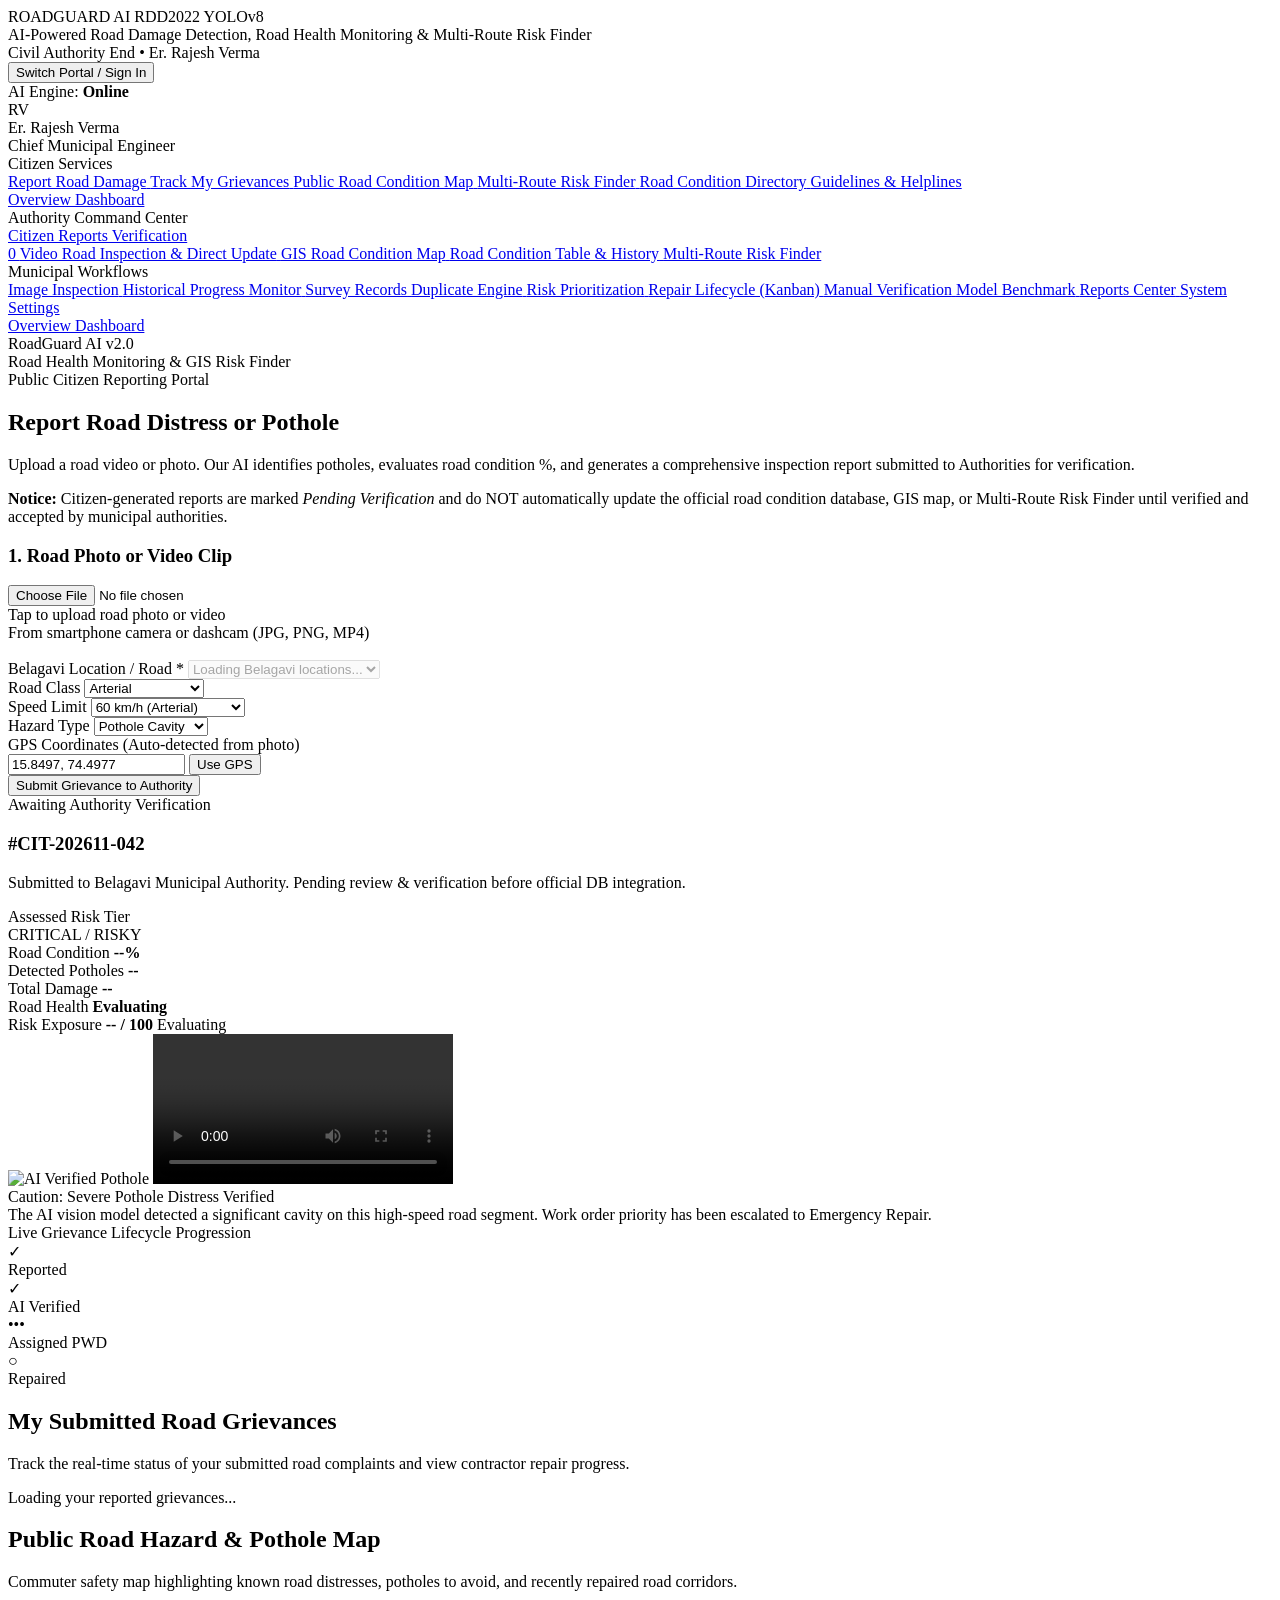
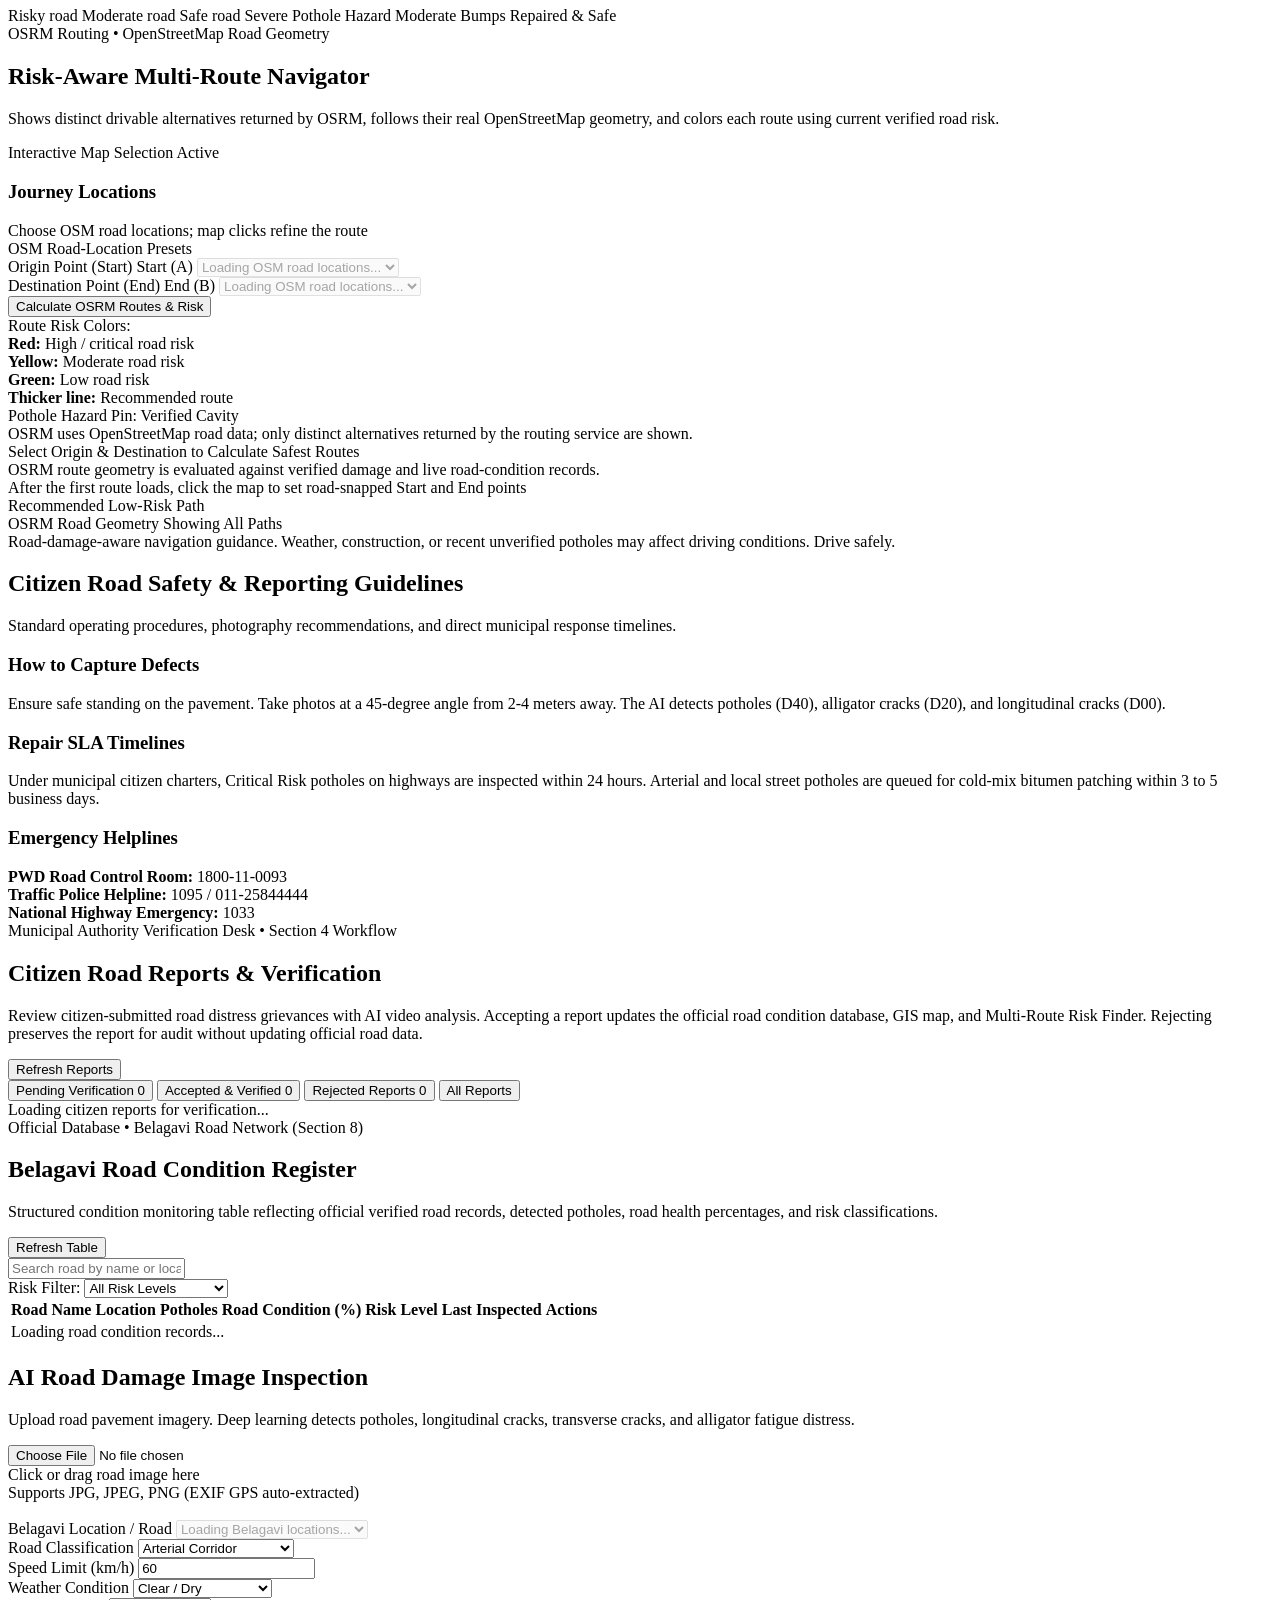
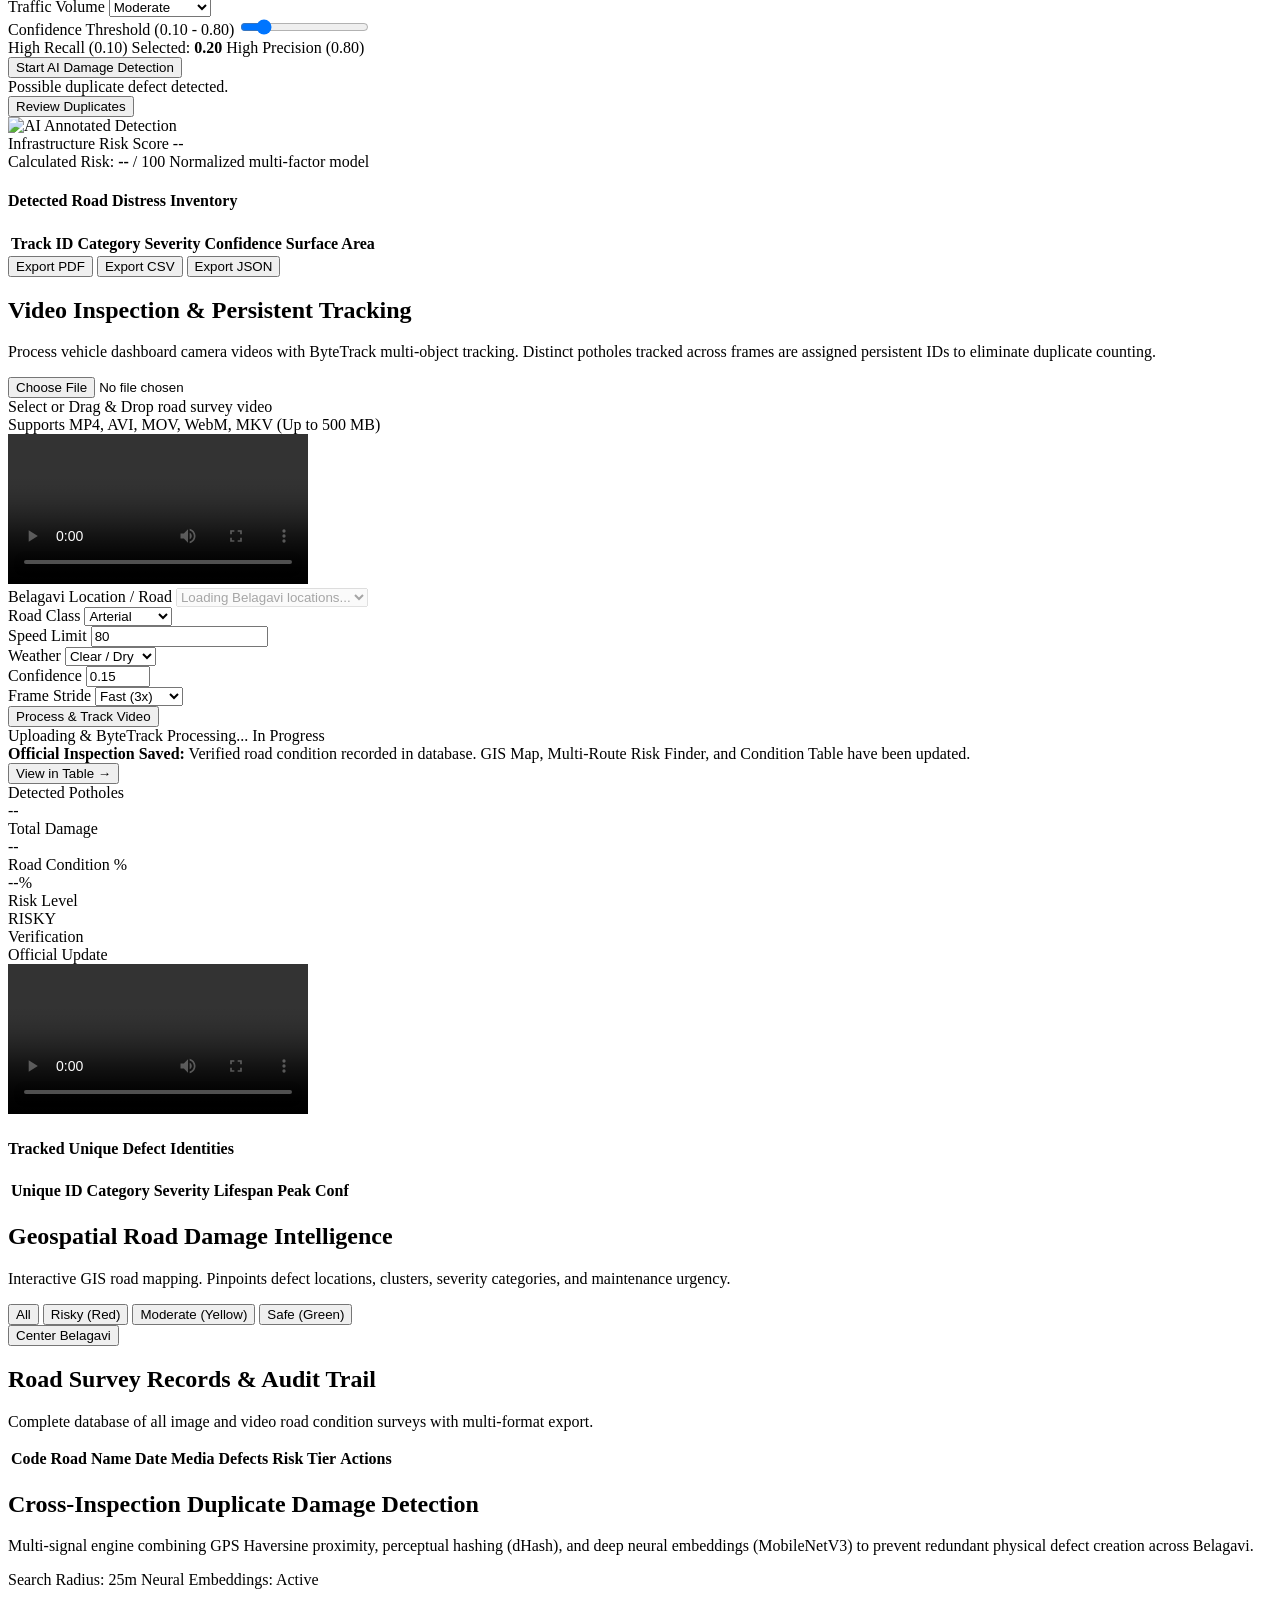
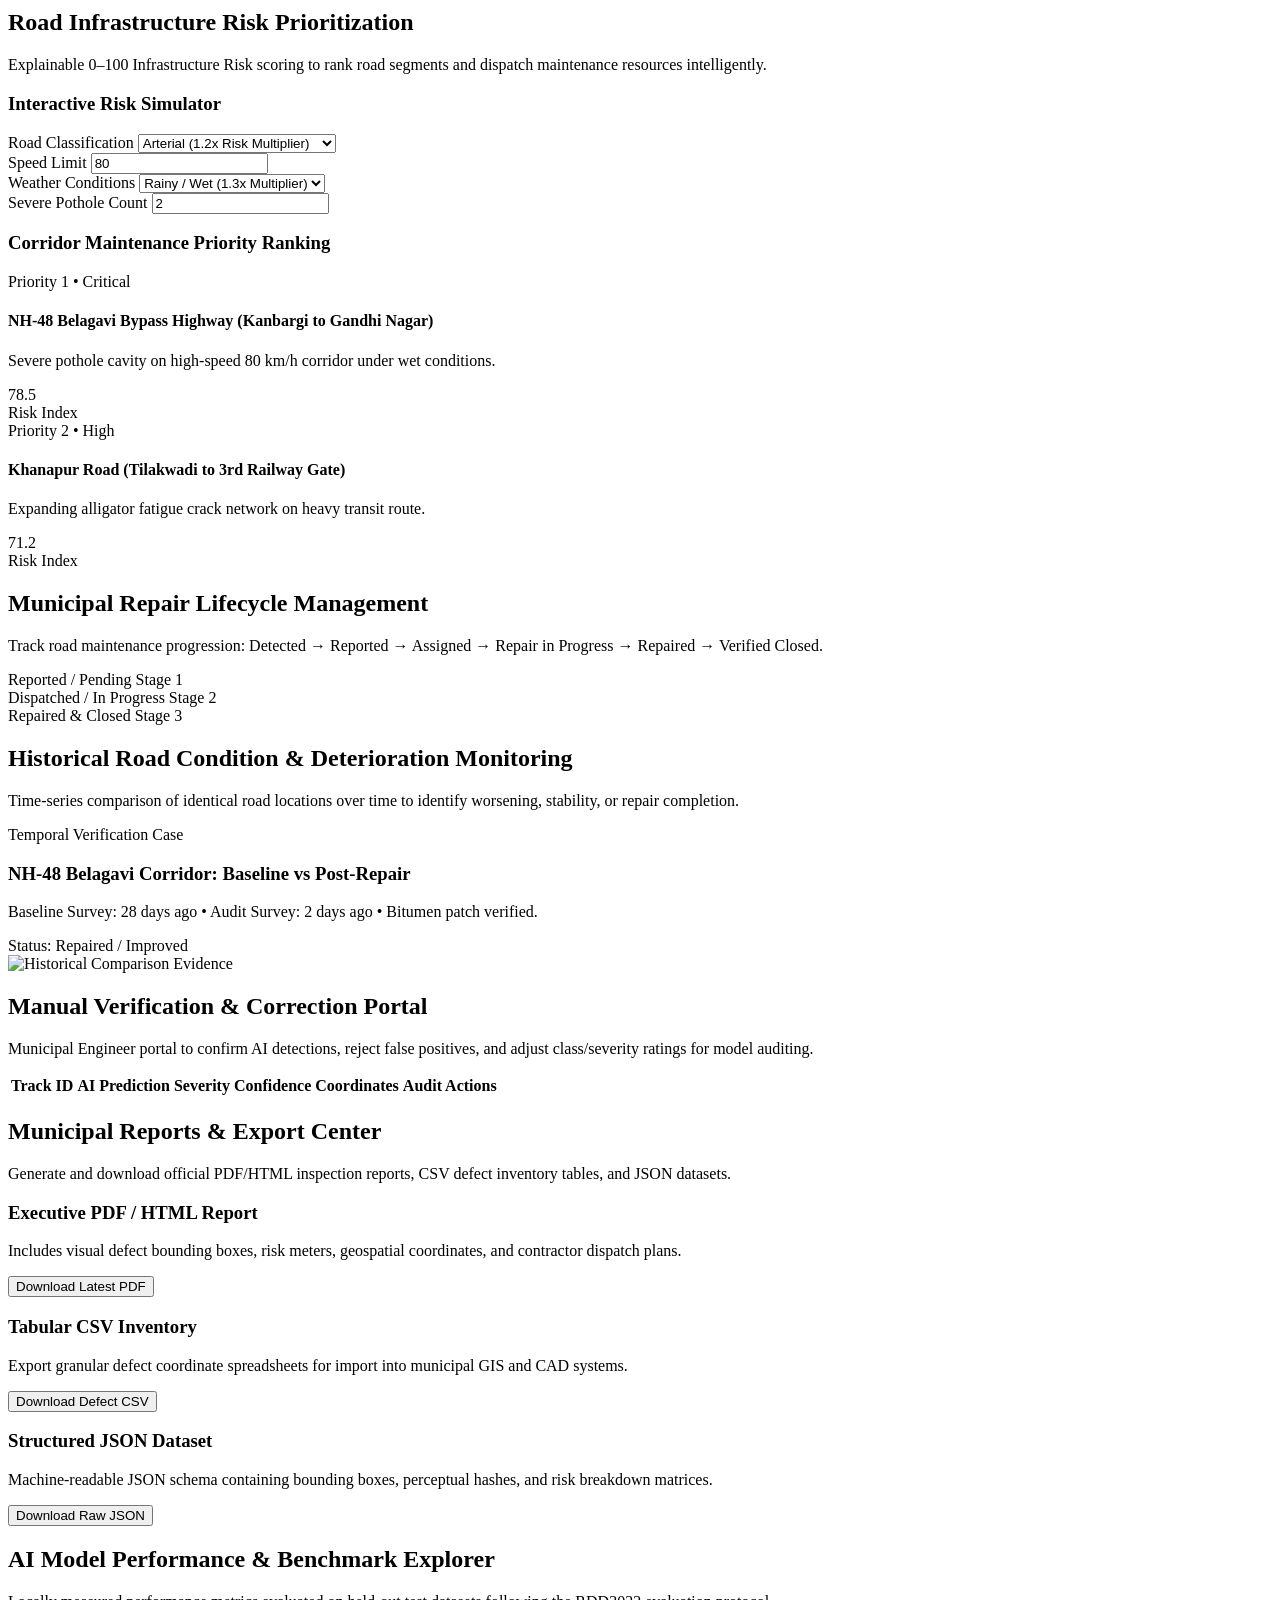
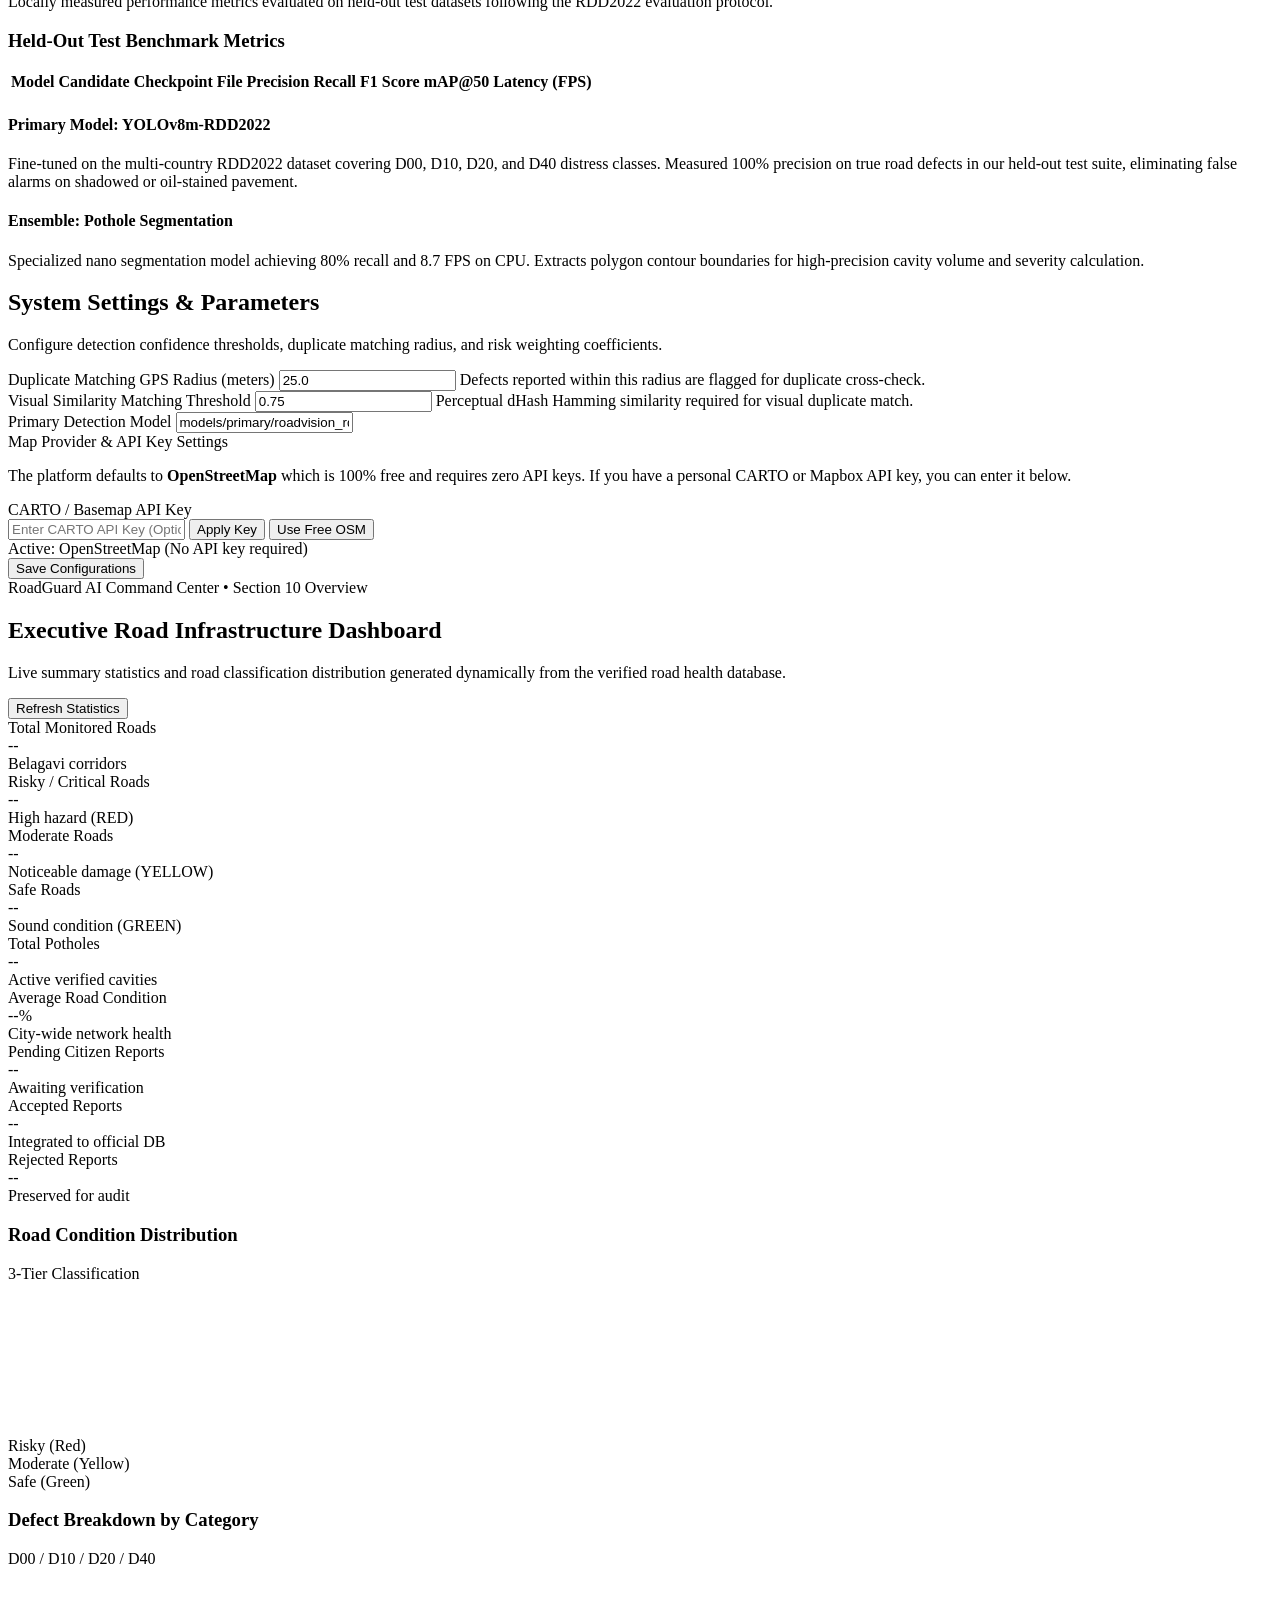
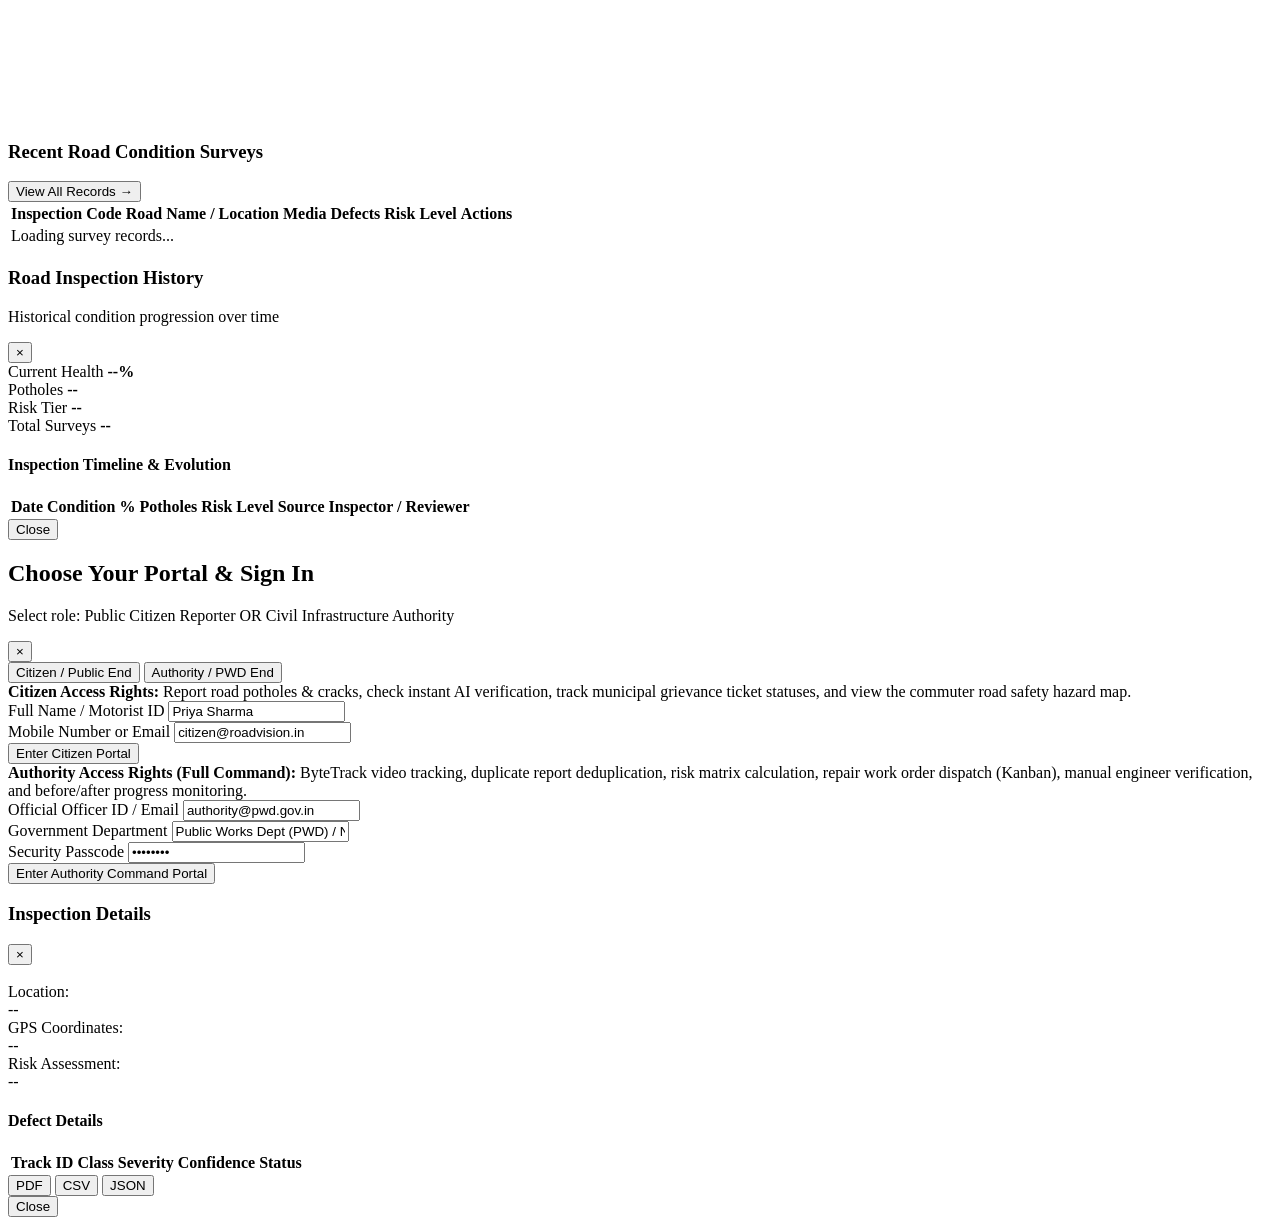
==== commit b39be6e9: "improved the map visualisation" ====
--- a/frontend/templates/index.html
+++ b/frontend/templates/index.html
@@ -447,7 +447,19 @@
                         <h1 class="text-2xl font-extrabold text-slate-900">Public Road Hazard & Pothole Map</h1>
                         <p class="text-sm text-slate-600 mt-1">Commuter safety map highlighting known road distresses, potholes to avoid, and recently repaired road corridors.</p>
                     </div>
-                    <div class="flex items-center space-x-2 text-xs">
+                    <div class="flex flex-wrap items-center gap-2 text-xs">
+                        <span class="inline-flex items-center space-x-1.5 px-2.5 py-1 rounded bg-rose-50 text-rose-800 font-bold">
+                            <span class="w-5 h-1 rounded bg-rose-600"></span>
+                            <span>Risky road</span>
+                        </span>
+                        <span class="inline-flex items-center space-x-1.5 px-2.5 py-1 rounded bg-amber-50 text-amber-800 font-bold">
+                            <span class="w-5 h-1 rounded bg-amber-500"></span>
+                            <span>Moderate road</span>
+                        </span>
+                        <span class="inline-flex items-center space-x-1.5 px-2.5 py-1 rounded bg-emerald-50 text-emerald-800 font-bold">
+                            <span class="w-5 h-1 rounded bg-emerald-600"></span>
+                            <span>Safe road</span>
+                        </span>
                         <span class="inline-flex items-center space-x-1 px-2.5 py-1 rounded bg-rose-100 text-rose-800 font-bold">
                             <span class="w-2 h-2 rounded-full bg-rose-600"></span>
                             <span>Severe Pothole Hazard</span>
@@ -476,10 +488,10 @@
                     <div>
                         <div class="inline-flex items-center space-x-1.5 px-2.5 py-1 rounded-full text-xs font-bold bg-blue-50 text-blue-700 border border-blue-200 mb-2">
                             <i data-lucide="navigation" class="w-3.5 h-3.5"></i>
-                            <span>Belagavi GIS Navigation Engine &bull; Multi-Path Damage Exposure</span>
+                            <span>OSRM Routing &bull; OpenStreetMap Road Geometry</span>
                         </div>
                         <h1 class="text-2xl md:text-3xl font-extrabold text-slate-900 tracking-tight">Risk-Aware Multi-Route Navigator</h1>
-                        <p class="text-sm text-slate-600 mt-1">Computes multiple alternate routes across Belagavi road network, correlates verified severe potholes and surface distress, and renders each path with distinct color codes.</p>
+                        <p class="text-sm text-slate-600 mt-1">Shows distinct drivable alternatives returned by OSRM, follows their real OpenStreetMap geometry, and colors each route using current verified road risk.</p>
                     </div>
                     <div class="flex items-center space-x-2">
                         <span class="inline-flex items-center px-3 py-1.5 rounded-lg text-xs font-bold bg-slate-100 text-slate-700 border border-slate-200">
@@ -497,26 +509,13 @@
                                 <i data-lucide="map-pin" class="w-4 h-4 text-blue-600"></i>
                                 <span>Journey Locations</span>
                             </h3>
-                            <span class="text-[11px] text-slate-500 font-medium">Click map or pick list</span>
+                            <span class="text-[11px] text-slate-500 font-medium">Choose OSM road locations; map clicks refine the route</span>
                         </div>
 
                         <!-- Quick Presets -->
                         <div>
-                            <label class="block text-[11px] font-bold text-slate-500 uppercase tracking-wider mb-2">Quick Belagavi Corridors</label>
-                            <div class="grid grid-cols-2 gap-1.5">
-                                <button type="button" onclick="setRoutePreset('CHEN_CIRC', 'UDYAMBAG')" class="px-2.5 py-1.5 text-left text-xs bg-slate-50 hover:bg-blue-50 hover:text-blue-700 rounded-lg border border-slate-200 transition font-medium truncate">
-                                    Chennamma &rarr; Udyambag
-                                </button>
-                                <button type="button" onclick="setRoutePreset('BOGARVES', 'RPD_CROSS')" class="px-2.5 py-1.5 text-left text-xs bg-slate-50 hover:bg-blue-50 hover:text-blue-700 rounded-lg border border-slate-200 transition font-medium truncate">
-                                    Bogarves &rarr; RPD Cross
-                                </button>
-                                <button type="button" onclick="setRoutePreset('KANBARGI_CR', 'HALAGA_INT')" class="px-2.5 py-1.5 text-left text-xs bg-slate-50 hover:bg-blue-50 hover:text-blue-700 rounded-lg border border-slate-200 transition font-medium truncate">
-                                    Kanbargi &rarr; Halaga (NH)
-                                </button>
-                                <button type="button" onclick="setRoutePreset('CAMP_CHURCH', 'SHAHAPUR')" class="px-2.5 py-1.5 text-left text-xs bg-slate-50 hover:bg-blue-50 hover:text-blue-700 rounded-lg border border-slate-200 transition font-medium truncate">
-                                    Camp &rarr; Shahapur Market
-                                </button>
-                            </div>
+                            <label class="block text-[11px] font-bold text-slate-500 uppercase tracking-wider mb-2">OSM Road-Location Presets</label>
+                            <div id="route-presets" class="grid grid-cols-1 gap-1.5"></div>
                         </div>
 
                         <div class="space-y-4">
@@ -525,24 +524,8 @@
                                     <span>Origin Point (Start)</span>
                                     <span class="text-[10px] text-emerald-700 font-bold bg-emerald-50 px-1.5 py-0.5 rounded border border-emerald-200">Start (A)</span>
                                 </label>
-                                <select id="nav-origin-select" class="w-full bg-white border border-slate-300 rounded-lg px-3 py-2 text-sm text-slate-900 font-medium shadow-sm">
-                                    <option value="CHEN_CIRC" selected>Rani Chennamma Circle (City Center)</option>
-                                    <option value="BOGARVES">Bogarves Circle</option>
-                                    <option value="SAMBHAJI">Sambhaji Chowk (RTO / College Rd)</option>
-                                    <option value="TILAKWADI_1">1st Railway Gate, Tilakwadi</option>
-                                    <option value="TILAKWADI_3">3rd Railway Gate (Khanapur Rd)</option>
-                                    <option value="RPD_CROSS">RPD College Cross</option>
-                                    <option value="UDYAMBAG">Udyambag Industrial Hub</option>
-                                    <option value="CAMP_CHURCH">Camp St. Mary's Church</option>
-                                    <option value="CIVIL_HOSP">Civil Hospital (BIMS)</option>
-                                    <option value="FORT_LAKE">Belagavi Fort Lake Junction</option>
-                                    <option value="KANBARGI_CR">Kanbargi Cross (NH-48)</option>
-                                    <option value="RAMTEERTH">Ramteerth Nagar / Auto Nagar</option>
-                                    <option value="GANDHI_NGR">Gandhi Nagar Bypass (NH-48)</option>
-                                    <option value="HALAGA_INT">Halaga Interchange (Suvarna Soudha)</option>
-                                    <option value="SHAHAPUR">Shahapur Central Market</option>
-                                    <option value="VADGAON">Vadgaon Main Junction</option>
-                                    <option value="HINDWADI">Hindwadi Goaves Cross</option>
+                                <select id="nav-origin-select" disabled class="w-full bg-white border border-slate-300 rounded-lg px-3 py-2 text-sm text-slate-900 font-medium shadow-sm">
+                                    <option value="">Loading OSM road locations...</option>
                                 </select>
                             </div>
 
@@ -551,30 +534,14 @@
                                     <span>Destination Point (End)</span>
                                     <span class="text-[10px] text-blue-700 font-bold bg-blue-50 px-1.5 py-0.5 rounded border border-blue-200">End (B)</span>
                                 </label>
-                                <select id="nav-dest-select" class="w-full bg-white border border-slate-300 rounded-lg px-3 py-2 text-sm text-slate-900 font-medium shadow-sm">
-                                    <option value="UDYAMBAG" selected>Udyambag Industrial Hub</option>
-                                    <option value="CHEN_CIRC">Rani Chennamma Circle (City Center)</option>
-                                    <option value="BOGARVES">Bogarves Circle</option>
-                                    <option value="SAMBHAJI">Sambhaji Chowk (RTO)</option>
-                                    <option value="TILAKWADI_1">1st Railway Gate, Tilakwadi</option>
-                                    <option value="TILAKWADI_3">3rd Railway Gate (Khanapur Rd)</option>
-                                    <option value="RPD_CROSS">RPD College Cross</option>
-                                    <option value="CAMP_CHURCH">Camp St. Mary's Church</option>
-                                    <option value="CIVIL_HOSP">Civil Hospital (BIMS)</option>
-                                    <option value="FORT_LAKE">Belagavi Fort Lake Junction</option>
-                                    <option value="KANBARGI_CR">Kanbargi Cross (NH-48)</option>
-                                    <option value="RAMTEERTH">Ramteerth Nagar / Auto Nagar</option>
-                                    <option value="GANDHI_NGR">Gandhi Nagar Bypass (NH-48)</option>
-                                    <option value="HALAGA_INT">Halaga Interchange (Suvarna Soudha)</option>
-                                    <option value="SHAHAPUR">Shahapur Central Market</option>
-                                    <option value="VADGAON">Vadgaon Main Junction</option>
-                                    <option value="HINDWADI">Hindwadi Goaves Cross</option>
+                                <select id="nav-dest-select" disabled class="w-full bg-white border border-slate-300 rounded-lg px-3 py-2 text-sm text-slate-900 font-medium shadow-sm">
+                                    <option value="">Loading OSM road locations...</option>
                                 </select>
                             </div>
 
                             <button id="btn-calc-route" onclick="calculateSafeRoute()" class="w-full py-3 bg-blue-600 hover:bg-blue-700 text-white font-bold text-sm rounded-xl shadow-md shadow-blue-600/20 transition flex items-center justify-center space-x-2">
                                 <i data-lucide="navigation" class="w-4 h-4"></i>
-                                <span>Calculate Low-Risk Multiple Paths</span>
+                                <span>Calculate OSRM Routes & Risk</span>
                             </button>
                         </div>
 
@@ -582,24 +549,31 @@
                         <div class="p-3.5 bg-slate-50 border border-slate-200 rounded-xl space-y-2 text-xs text-slate-600">
                             <div class="font-bold text-slate-800 flex items-center space-x-1.5">
                                 <i data-lucide="palette" class="w-3.5 h-3.5 text-blue-600"></i>
-                                <span>Path Color Legend on Map:</span>
+                                <span>Route Risk Colors:</span>
                             </div>
                             <div class="space-y-1.5 pt-1">
                                 <div class="flex items-center space-x-2">
-                                    <span class="w-3.5 h-3.5 rounded-full bg-emerald-600 inline-block shrink-0 shadow-sm"></span>
-                                    <span><strong>Route 1 (Emerald):</strong> Lowest Damage Exposure (Safest)</span>
+                                    <span class="w-5 h-1 rounded bg-rose-600 inline-block shrink-0 shadow-sm"></span>
+                                    <span><strong>Red:</strong> High / critical road risk</span>
                                 </div>
                                 <div class="flex items-center space-x-2">
-                                    <span class="w-3.5 h-3.5 rounded-full bg-blue-600 inline-block shrink-0 shadow-sm"></span>
-                                    <span><strong>Route 2 (Blue):</strong> Alternate Corridor A</span>
+                                    <span class="w-5 h-1 rounded bg-amber-500 inline-block shrink-0 shadow-sm"></span>
+                                    <span><strong>Yellow:</strong> Moderate road risk</span>
                                 </div>
                                 <div class="flex items-center space-x-2">
-                                    <span class="w-3.5 h-3.5 rounded-full bg-amber-600 inline-block shrink-0 shadow-sm"></span>
-                                    <span><strong>Route 3 (Amber):</strong> Alternate Corridor B</span>
+                                    <span class="w-5 h-1 rounded bg-emerald-600 inline-block shrink-0 shadow-sm"></span>
+                                    <span><strong>Green:</strong> Low road risk</span>
+                                </div>
+                                <div class="flex items-center space-x-2">
+                                    <span class="w-5 h-1 rounded bg-slate-700 inline-block shrink-0 shadow-sm"></span>
+                                    <span><strong>Thicker line:</strong> Recommended route</span>
                                 </div>
                                 <div class="flex items-center space-x-2 pt-1 border-t border-slate-200/60">
                                     <span class="w-3 h-3 rounded-full bg-rose-600 inline-block shrink-0 animate-ping"></span>
                                     <span class="text-rose-700 font-bold">Pothole Hazard Pin: Verified Cavity</span>
+                                </div>
+                                <div class="pt-1 text-[10px] text-slate-500">
+                                    OSRM uses OpenStreetMap road data; only distinct alternatives returned by the routing service are shown.
                                 </div>
                             </div>
                         </div>
@@ -610,10 +584,10 @@
                         <div id="route-results-placeholder" class="text-center py-16 text-slate-500">
                             <i data-lucide="compass" class="w-12 h-12 mx-auto text-slate-300 mb-3 animate-spin" style="animation-duration: 10s;"></i>
                             <div class="font-bold text-slate-700 text-sm">Select Origin & Destination to Calculate Safest Routes</div>
-                            <div class="text-xs text-slate-400 mt-1">AI correlates verified physical damage records with Belagavi road network corridors</div>
+                            <div class="text-xs text-slate-400 mt-1">OSRM route geometry is evaluated against verified damage and live road-condition records.</div>
                             <div class="mt-4 inline-flex items-center space-x-2 px-3 py-1.5 rounded-lg bg-blue-50 text-blue-700 text-xs font-semibold">
                                 <i data-lucide="mouse-pointer" class="w-3.5 h-3.5"></i>
-                                <span>Tip: Click on map below to set Start and End points directly</span>
+                                <span>After the first route loads, click the map to set road-snapped Start and End points</span>
                             </div>
                         </div>
 
@@ -638,7 +612,7 @@
                                     <div class="flex items-center space-x-3">
                                         <span class="font-bold text-slate-700 flex items-center space-x-1">
                                             <i data-lucide="layers" class="w-3.5 h-3.5 text-blue-600"></i>
-                                            <span>Multi-Path Belagavi Map View</span>
+                                            <span>OSRM Road Geometry</span>
                                         </span>
                                         <span id="route-active-filter-pill" class="px-2 py-0.5 rounded font-bold text-[10px] bg-white border border-slate-200 text-slate-600">
                                             Showing All Paths
